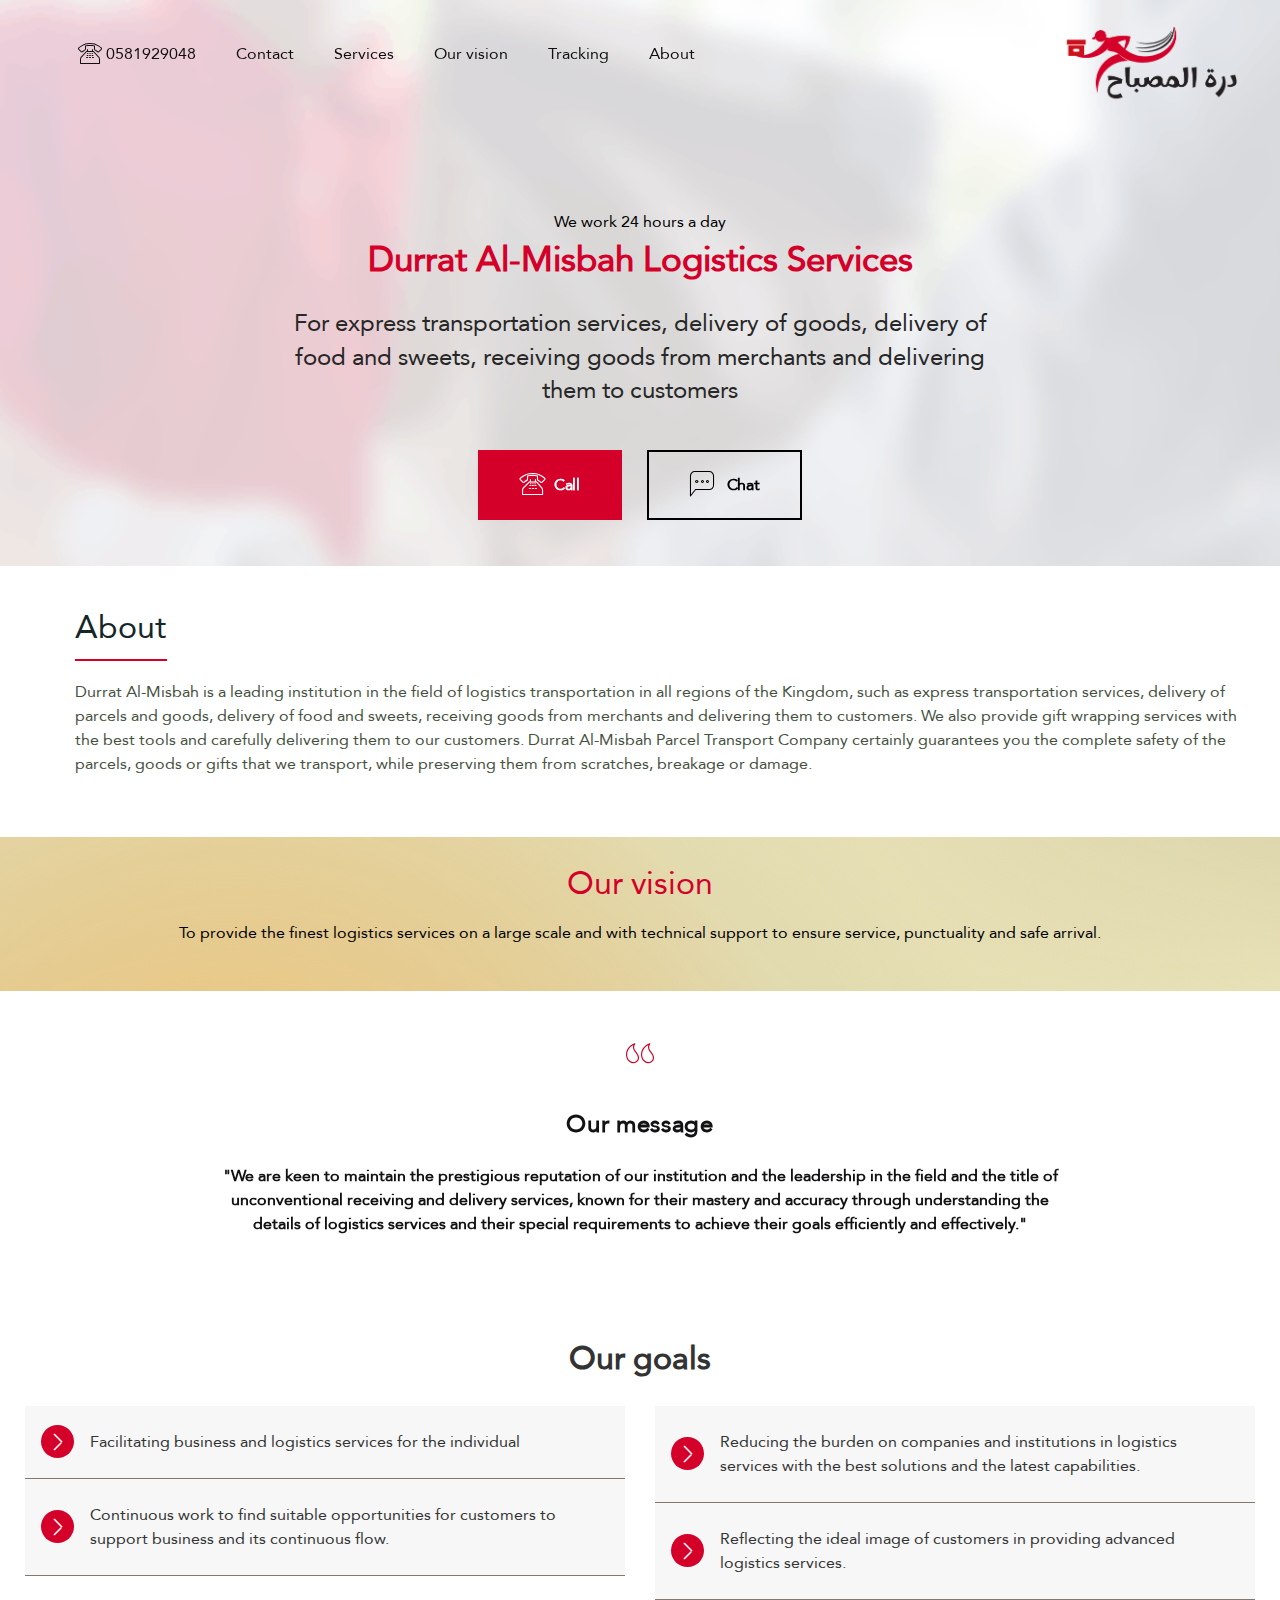
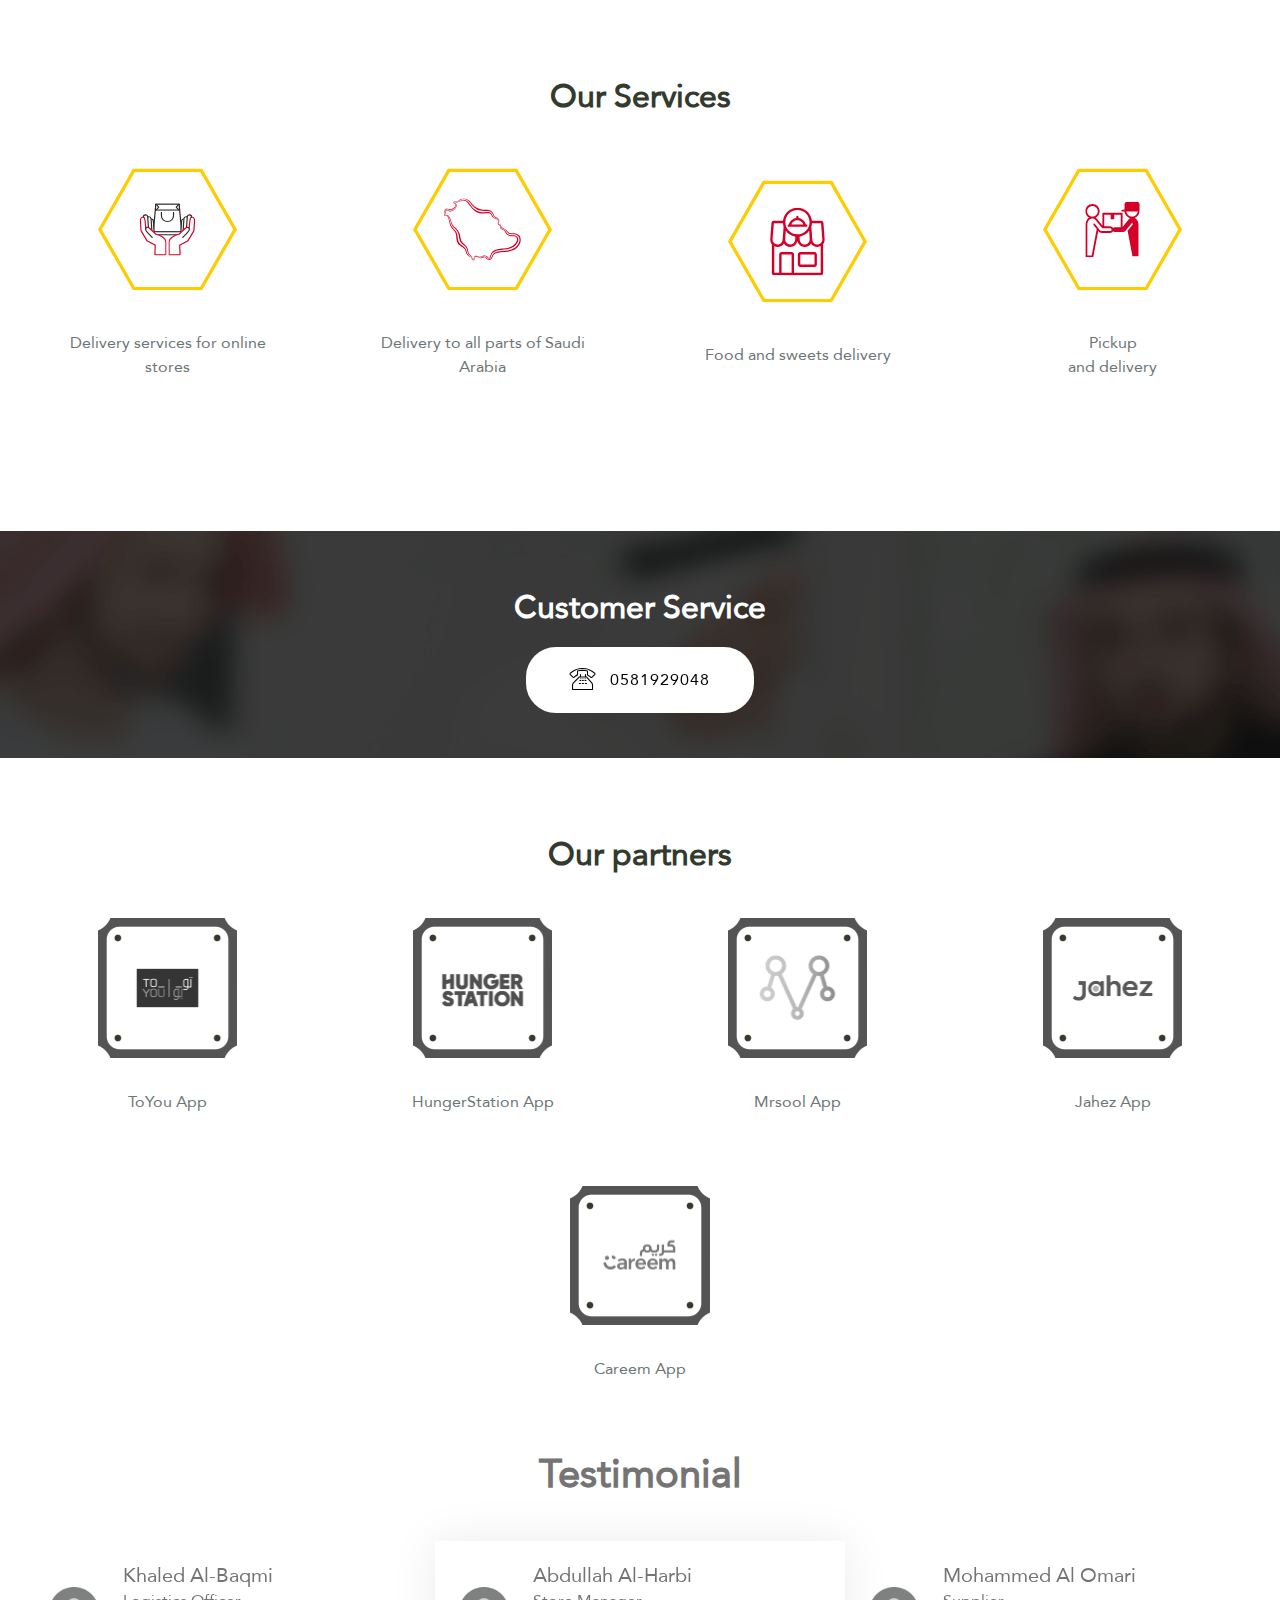
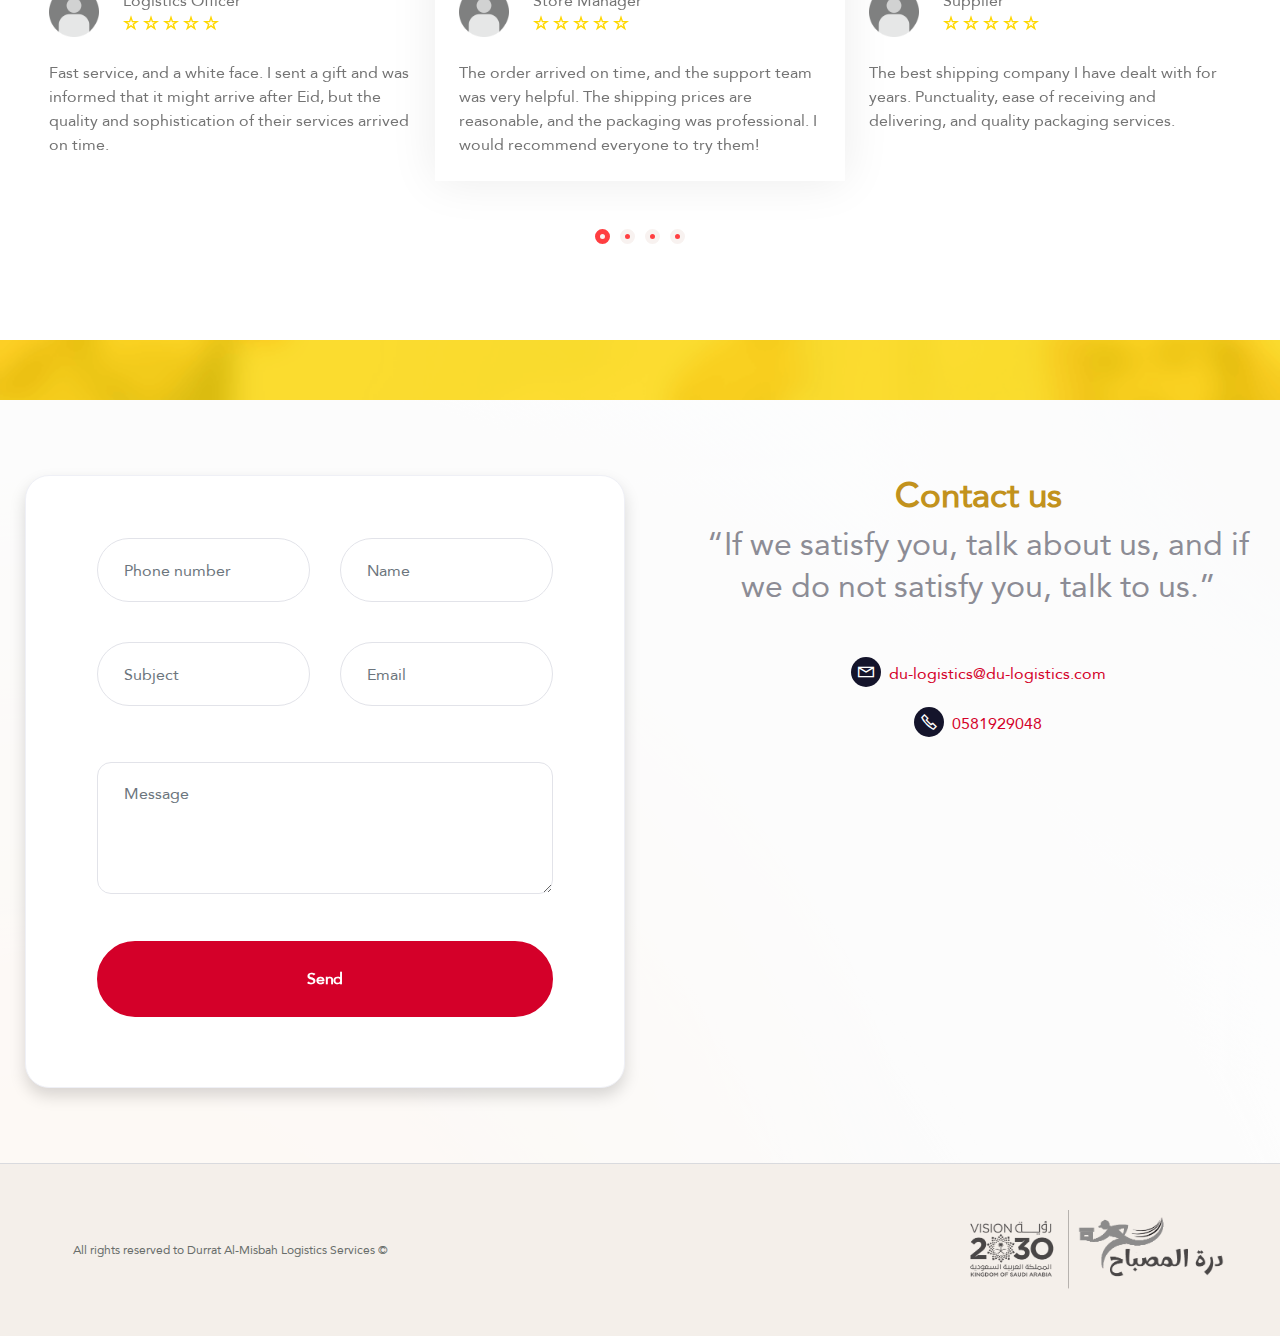
==== en.html @ a2c87d70 "Fix" ====
<!DOCTYPE html>
<html>
  <head>
    <meta charset="UTF-8" />
    <meta http-equiv="X-UA-Compatible" content="IE=edge" />

    <meta name="twitter:card" content="summary_large_image" />
    <!-- <meta name="twitter:image:src" content="assets/images/index-meta.jpg"> -->
    <!-- <meta property="og:image" content="assets/images/index-meta.jpg"> -->
    <meta name="twitter:title" content="درة المصباح للخدمات اللوجستية" />
    <meta
      name="viewport"
      content="width=device-width, initial-scale=1, minimum-scale=1"
    />
    <!-- <link rel="shortcut icon" href="assets/images/untitled-1-128x128.png" type="image/x-icon"> -->
    <meta
      name="description"
      content="لخدمات النقل السريع وتوصيل البضائع وتوصيل الأطعمة والحلويات واستلام البضائع من التجار وتسليمها إلى العملاء"
    />

    <title>درة المصباح للخدمات اللوجستية</title>
    <link
      rel="stylesheet"
      href="assets/web/assets/mobirise-icons2/mobirise2.css"
    />
    <link
      rel="stylesheet"
      href="assets/web/assets/mobirise-icons/mobirise-icons.css"
    />
    <link rel="stylesheet" href="assets/icon54/style.css" />
    <link rel="stylesheet" href="assets/tether/tether.min.css" />
    <link rel="stylesheet" href="assets/bootstrap/css/bootstrap.min.css" />
    <link rel="stylesheet" href="assets/bootstrap/css/bootstrap-grid.min.css" />
    <link
      rel="stylesheet"
      href="assets/bootstrap/css/bootstrap-reboot.min.css"
    />
    <link rel="stylesheet" href="assets/animatecss/animate.min.css" />
    <link rel="stylesheet" href="assets/dropdown/css/style.css" />
    <link rel="stylesheet" href="assets/formstyler/jquery.formstyler.css" />
    <link
      rel="stylesheet"
      href="assets/formstyler/jquery.formstyler.theme.css"
    />
    <link
      rel="stylesheet"
      href="assets/datepicker/jquery.datetimepicker.min.css"
    />
    <link rel="stylesheet" href="assets/socicon/css/styles.css" />
    <link href="assets/fonts/style.css" rel="stylesheet" />
    <link
      rel="preload"
      as="style"
      href="assets/mobirise/css/mbr-additional.css"
    />
    <link
      href="assets/owlcarousel/assets/owl.carousel.min.css"
      rel="stylesheet"
    />
    <link
      rel="stylesheet"
      href="assets/mobirise/css/mbr-additional.css"
      type="text/css"
    />

    <script src="ajax/libs/jquery/3.5.1/jquery.min.js"></script>
  </head>
  <body>
    <!-- Header -->
    <section class="menu cid-rR8qj3Lr1I" once="menu" id="menu1-m">
      <nav class="navbar navbar-dropdown navbar-fixed-top navbar-expand-lg">
        <div class="container">
          <div class="navbar-brand">
            <span class="navbar-logo m-0">
              <a href="index.htm">
                <img
                  src="assets/images/untitled-1-128x128.png"
                  alt="مؤسسة درة المصباح للخدمات اللوجستية"
                  style="height: 6.8rem"
                />
              </a>
            </span>
          </div>
          <button
            class="navbar-toggler"
            type="button"
            data-toggle="collapse"
            data-target="#navbarSupportedContent"
            aria-controls="navbarNavAltMarkup"
            aria-expanded="false"
            aria-label="Toggle navigation"
          >
            <div class="hamburger">
              <span></span>
              <span></span>
              <span></span>
              <span></span>
            </div>
          </button>
          <div class="collapse navbar-collapse" id="navbarSupportedContent">
            <ul class="navbar-nav nav-dropdown p-0" data-app-modern-menu="true">
              <li class="nav-item">
                <a
                  class="nav-link link text-black display-7"
                  href="index.htm#content1-4"
                  >About</a
                >
              </li>
              <li class="nav-item">
                <a class="nav-link link text-black display-7" href="#"
                  >Tracking</a
                >
              </li>
              <li class="nav-item">
                <a
                  class="nav-link link text-black display-7"
                  href="index.htm#info3-1f"
                  >Our vision</a
                >
              </li>
              <li class="nav-item">
                <a
                  class="nav-link link text-black display-7"
                  href="index.htm#gallery3-i"
                  >Services</a
                >
              </li>
              <li class="nav-item">
                <a
                  class="nav-link link text-black display-7"
                  href="index.htm#form1-k"
                  >Contact</a
                >
              </li>
              <li class="nav-item">
                <a
                  class="nav-link link text-black display-7"
                  href="tel:+966581929048"
                  aria-expanded="false"
                  >0581929048&nbsp;<span
                    class="icon54-v1-phone-2 mbr-iconfont mbr-iconfont-btn"
                  ></span
                ></a>
              </li>
            </ul>
          </div>
        </div>
      </nav>
    </section>

    <!-- Hero -->
    <section class="header2 studiom4_header2 cid-sT4A9Km7MK" id="header2-1">
      <div
        class="mbr-overlay"
        style="opacity: 0.8; background-color: rgb(255, 255, 255)"
      ></div>

      <div class="container align-center">
        <div class="row justify-content-md-center">
          <div class="mbr-white col-md-10 col-lg-7">
            <h3
              class="mbr-section-subtitle mbr-semibold align-center mbr-light mbr-fonts-style display-7"
            >
              We work 24 hours a day
            </h3>
            <h1
              style="font-weight: 600"
              class="mbr-section-title mbr-semibold mbr-fonts-style align-center display-1"
            >
              Durrat Al-Misbah Logistics Services
            </h1>
            <p class="mbr-text mbr-fonts-style display-5">
              For express transportation services, delivery of goods, delivery
              of food and sweets, receiving goods from merchants and delivering
              them to customers

              <br />
            </p>
            <div class="mbr-section-btn align-center">
              <a
                class="btn btn-black-outline display-7"
                href="https://wa.me/966581929048"
                ><span
                  class="icon54-v1-chat-bubble1 mbr-iconfont mbr-iconfont-btn"
                ></span
                >&nbsp;Chat</a
              >
              <a class="btn btn-danger display-7" href="tel:+966581929048"
                ><span
                  class="icon54-v1-phone-2 mbr-iconfont mbr-iconfont-btn"
                ></span
                ><font face="icon54"><br /></font>Call</a
              >
            </div>
          </div>
        </div>
      </div>
    </section>

    <!-- About us -->
    <section
      class="content1 vertical-line studiom4_content1 cid-sT4SjxKOGl"
      id="content1-4"
    >
      <div class="container">
        <div class="row">
          <div class="col-md-12 col-lg-12 left-block">
            <div class="media-content">
              <h2
                style="margin-bottom: 16px"
                class="mbr-section-title align-left mbr-bold mbr-black mbr-fonts-style display-2 text-left"
              >
                About
              </h2>
              <div class="d-flex justify-content-end">
                <div class="line line-title"></div>
              </div>

              <div class="mbr-section-text">
                <p
                  dir="ltr"
                  class="mbr-text align-left mbr-fonts-style display-7"
                  style="text-align: left"
                >
                  Durrat Al-Misbah is a leading institution in the field of
                  logistics transportation in all regions of the Kingdom, such
                  as express transportation services, delivery of parcels and
                  goods, delivery of food and sweets, receiving goods from
                  merchants and delivering them to customers. We also provide
                  gift wrapping services with the best tools and carefully
                  delivering them to our customers. Durrat Al-Misbah Parcel
                  Transport Company certainly guarantees you the complete safety
                  of the parcels, goods or gifts that we transport, while
                  preserving them from scratches, breakage or damage.
                  <br />
                </p>
              </div>
            </div>
          </div>
        </div>
      </div>
    </section>

    <!-- Our vision -->
    <section
      class="mbr-section info3 studiom4_info3 cid-thddCyVG28"
      id="info3-1f"
    >
      <div
        class="mbr-overlay"
        style="opacity: 0.2; background-color: rgb(255, 215, 0)"
      ></div>

      <div class="container">
        <div class="row">
          <div class="col-lg-12 align-center">
            <h2
              class="mbr-fonts-style mbr-section-title mbr-bold mbr-black display-2"
            >
              Our vision
            </h2>

            <p dir="ltr" class="mbr-text mbr-fonts-style display-7">
              To provide the finest logistics services on a large scale and with
              technical support to ensure service, punctuality and safe arrival.
            </p>
          </div>
        </div>
      </div>
    </section>

    <!-- Our message -->
    <section
      data-bs-version="5.1"
      class="people1 cid-thk9bsrLMc"
      id="people1-1j"
    >
      <div class="container">
        <div class="row justify-content-center">
          <div class="col-12 col-md-">
            <div
              class="carousel slide"
              id="tqdGcRsPbU"
              data-interval="5000"
              data-bs-interval="5000"
            >
              <div class="carousel-inner">
                <div class="carousel-item slider-image item active">
                  <div class="media-container-row">
                    <div class="col-12 text-element">
                      <div class="text-content">
                        <div class="iconfont-wrapper">
                          <span class="mbr-iconfont mbri-quote-left"></span>
                        </div>
                        <h5
                          style="font-weight: 600"
                          class="mbr-section-title title mbr-fonts-style display-5"
                        >
                          Our message
                        </h5>
                        <p
                          dir="ltr"
                          class="mbr-section-subtitle mbr-fonts-style display-7"
                        >
                          "We are keen to maintain the prestigious reputation of
                          our institution and the leadership in the field and
                          the title of unconventional receiving and delivery
                          services, known for their mastery and accuracy through
                          understanding the details of logistics services and
                          their special requirements to achieve their goals
                          efficiently and effectively."
                        </p>
                      </div>
                    </div>
                  </div>
                </div>
              </div>
            </div>
          </div>
        </div>
      </div>
    </section>

    <!-- Our aims -->
    <section
      class="accordion2 travelm4_accordion2 cid-thdkL4G38F"
      id="accordion2-1i"
    >
      <div class="container">
        <div class="row justify-content-center">
          <div class="col-md-8">
            <h2
              style="font-weight: 600; margin-bottom: 16px"
              class="mbr-section-title align-center mbr-fonts-style mbr-bold display-2"
            >
              Our goals
            </h2>
          </div>
        </div>

        <div class="accordion-content">
          <div
            id="bootstrap-accordion_5"
            class="panel-group accordionStyles accordion"
            role="tablist"
            aria-multiselectable="true"
          >
            <div class="row pt-3 justify-content-center" dir="ltr">
              <div class="col-md-6 accordion-section">
                <div class="card">
                  <div class="card-header" role="tab" id="headingOne">
                    <a
                      role="button"
                      class="collapsed panel-title text-black pl-3"
                      data-toggle="collapse"
                      data-core=""
                      href="#collapse1_5"
                      aria-expanded="false"
                      aria-controls="collapse1"
                      style="pointer-events: none"
                    >
                      <span
                        class="sign mbr-iconfont icon mbri-arrow-next inactive"
                      ></span>
                      <div class="wrap">
                        <h4
                          class="mbr-fonts-style header-text mbr-bold display-7"
                        >
                          <p dir="ltr" class="text-left">
                            Facilitating business and logistics services for the
                            individual
                          </p>
                        </h4>
                      </div>
                    </a>
                  </div>
                  <div
                    id="collapse1_5"
                    class="panel-collapse noScroll collapse"
                    role="tabpanel"
                    aria-labelledby="headingOne"
                    data-parent="#bootstrap-accordion_5"
                  >
                    <div class="panel-body p-4">
                      <p class="mbr-fonts-style panel-text display-4">
                        Lorem ipsum dolor sit amet, consectetur adipisicing
                        elit. Debitis quisquam hic minima officiis labore. Autem
                        iste maiores, impedit quasi, incidunt voluptatibus nihil
                        a animi iure odio, inventore reprehenderit nobis
                        architecto!
                      </p>
                    </div>
                  </div>
                </div>

                <div class="card">
                  <div class="card-header" role="tab" id="headingTwo">
                    <a
                      role="button"
                      class="collapsed panel-title text-black pl-3"
                      data-toggle="collapse"
                      data-core=""
                      href="#collapse2_5"
                      aria-expanded="false"
                      aria-controls="collapse1"
                      style="pointer-events: none"
                    >
                      <span
                        class="sign mbr-iconfont icon mbri-arrow-next inactive"
                      ></span>
                      <div class="wrap">
                        <h4
                          dir="ltr"
                          class="mbr-fonts-style header-text mbr-bold display-7 text-left"
                        >
                          Continuous work to find suitable opportunities for
                          customers to support business and its continuous flow.
                        </h4>
                      </div>
                    </a>
                  </div>
                  <div
                    id="collapse2_5"
                    class="panel-collapse noScroll collapse"
                    role="tabpanel"
                    aria-labelledby="headingTwo"
                    data-parent="#bootstrap-accordion_5"
                  >
                    <div class="panel-body p-4">
                      <p class="mbr-fonts-style panel-text display-4">
                        Lorem ipsum dolor sit amet, consectetur adipisicing
                        elit. Debitis quisquam hic minima officiis labore. Autem
                        iste maiores, impedit quasi, incidunt voluptatibus nihil
                        a animi iure odio, inventore reprehenderit nobis
                        architecto!
                      </p>
                    </div>
                  </div>
                </div>
              </div>

              <div class="col-md-6 accordion-section">
                <div class="card">
                  <div class="card-header" role="tab" id="headingFour">
                    <a
                      role="button"
                      class="collapsed panel-title text-black pl-3"
                      data-toggle="collapse"
                      data-core=""
                      href="#collapse4_5"
                      aria-expanded="false"
                      aria-controls="collapse1"
                      style="pointer-events: none"
                    >
                      <span
                        class="sign mbr-iconfont icon mbri-arrow-next inactive"
                      ></span>
                      <div class="wrap">
                        <h4
                          class="mbr-fonts-style header-text mbr-bold display-7"
                        >
                          <div dir="ltr" class="text-left">
                            Reducing the burden on companies and institutions in
                            logistics services with the best solutions and the
                            latest capabilities.
                          </div>
                        </h4>
                      </div>
                    </a>
                  </div>
                  <div
                    id="collapse4_5"
                    class="panel-collapse noScroll collapse"
                    role="tabpanel"
                    aria-labelledby="headingFour"
                    data-parent="#bootstrap-accordion_5"
                  >
                    <div class="panel-body p-4">
                      <p class="mbr-fonts-style panel-text display-4">
                        Lorem ipsum dolor sit amet, consectetur adipisicing
                        elit. Debitis quisquam hic minima officiis labore. Autem
                        iste maiores, impedit quasi, incidunt voluptatibus nihil
                        a animi iure odio, inventore reprehenderit nobis
                        architecto!
                      </p>
                    </div>
                  </div>
                </div>

                <div class="card">
                  <div class="card-header" role="tab" id="headingFive">
                    <a
                      role="button"
                      class="collapsed panel-title text-black pl-3"
                      data-toggle="collapse"
                      data-core=""
                      href="#collapse5_5"
                      aria-expanded="false"
                      aria-controls="collapse5"
                      style="pointer-events: none"
                    >
                      <span
                        class="sign mbr-iconfont icon mbri-arrow-next inactive"
                      ></span>
                      <div class="wrap">
                        <h4
                          dir="ltr"
                          class="mbr-fonts-style header-text mbr-bold display-7 text-left"
                        >
                          Reflecting the ideal image of customers in providing
                          advanced logistics services.
                        </h4>
                      </div>
                    </a>
                  </div>
                  <div
                    id="collapse5_5"
                    class="panel-collapse noScroll collapse"
                    role="tabpanel"
                    aria-labelledby="headingFive"
                    data-parent="#bootstrap-accordion_5"
                  >
                    <div class="panel-body p-4">
                      <p class="mbr-fonts-style panel-text display-4">
                        Lorem ipsum dolor sit amet, consectetur adipisicing
                        elit. Debitis quisquam hic minima officiis labore. Autem
                        iste maiores, impedit quasi, incidunt voluptatibus nihil
                        a animi iure odio, inventore reprehenderit nobis
                        architecto!
                      </p>
                    </div>
                  </div>
                </div>
              </div>
            </div>
          </div>
        </div>
      </div>
    </section>

    <!-- Our Services -->
    <section
      data-bs-version="5.1"
      class="gallery3 cid-tcMoUBEE6D"
      id="gallery3-i"
    >
      <div class="container">
        <div class="mbr-section-head">
          <h4
            style="font-weight: 600"
            class="mbr-section-title mbr-fonts-style align-left mb-0 display-2"
          >
            Our Services
          </h4>
        </div>
        <div class="row mt-5 justify-content-md-center">
          <div class="item features-image col-6 col-md-6 col-lg-3 active">
            <div class="item-wrapper">
              <div class="item-img">
                <img
                  src="assets/images/1-2.svg"
                  alt="الاستلام والتوصيل"
                  data-slide-to="8"
                  data-bs-slide-to="8"
                />
              </div>
              <div class="item-content">
                <h5 class="item-title mbr-fonts-style display-7">
                  Pickup <br />and delivery
                </h5>
              </div>
            </div>
          </div>
          <div class="item features-image col-6 col-md-6 col-lg-3">
            <div class="item-wrapper">
              <div class="item-img">
                <img
                  src="assets/images/4-2.svg"
                  alt="توصيل الأطعمة والحلويات"
                  data-slide-to="1"
                  data-bs-slide-to="1"
                />
              </div>
              <div class="item-content">
                <h5 class="item-title mbr-fonts-style display-7">
                  Food and sweets delivery
                </h5>
              </div>
            </div>
          </div>
          <div class="item features-image col-6 col-md-6 col-lg-3">
            <div class="item-wrapper">
              <div class="item-img">
                <img
                  src="assets/images/3-2.svg"
                  alt="التوصيل لجميع أنحاء المملكة العربية السعودية"
                  data-slide-to="2"
                  data-bs-slide-to="2"
                />
              </div>
              <div class="item-content">
                <h5 class="item-title mbr-fonts-style display-7">
                  Delivery to all parts of Saudi Arabia
                </h5>
              </div>
            </div>
          </div>
          <div class="item features-image col-6 col-md-6 col-lg-3">
            <div class="item-wrapper">
              <div class="item-img">
                <img
                  src="assets/images/2-2.svg"
                  alt="التشغيل الكامل للمتاجر الإلكترونية"
                  data-slide-to="3"
                  data-bs-slide-to="3"
                />
              </div>
              <div class="item-content">
                <h5 class="item-title mbr-fonts-style display-7">
                  Delivery services for online stores
                </h5>
              </div>
            </div>
          </div>
        </div>
      </div>
    </section>

    <!-- Customer Service -->
    <section class="title2 cleanm4_title2 cid-tg5XYepRPG" id="title2-15">
      <div
        class="mbr-overlay"
        style="opacity: 0.81; background-color: rgb(16, 16, 16)"
      ></div>

      <div class="align-center container">
        <div class="row">
          <div class="col-lg-12 col-md-12">
            <div
              class="content-inner d-flex flex-column justify-center flex-wrap align-center"
            >
              <div class="left-content">
                <h1
                  style="font-weight: 600"
                  class="mb-4 text-center mbr-fonts-style mbr-section-title mbr-bold align-left display-2"
                >
                  Customer Service
                </h1>
              </div>
              <div class="right-content">
                <div class="buttons-wrap w-100">
                  <div class="mbr-section-btn align-center">
                    <a
                      style="margin: 0"
                      class="btn btn-md btn-white display-7"
                      href="tel:+966581929048"
                      >0581929048<span
                        class="icon54-v1-phone-2 mbr-iconfont mbr-iconfont-btn"
                      ></span
                    ></a>
                  </div>
                </div>
              </div>
            </div>
          </div>
        </div>
      </div>
    </section>

    <!-- Partners -->
    <section
      data-bs-version="5.1"
      class="gallery3 cid-tpCroy4lTA"
      id="gallery3-1q"
    >
      <div class="container">
        <div class="mbr-section-head">
          <h4
            style="font-weight: 600"
            class="mbr-section-title mbr-fonts-style align-left mb-0 display-2"
          >
            Our partners
          </h4>
        </div>
        <div class="row mt-5 justify-content-center">
          <div class="item features-image col-6 col-md-6 col-lg-3 active">
            <div class="item-wrapper">
              <div class="item-img">
                <img
                  src="assets/images/1-279x279.png"
                  alt="مشغل تطبيق ناجز"
                  data-slide-to="6"
                  data-bs-slide-to="6"
                />
              </div>
              <div class="item-content">
                <h5 class="item-title mbr-fonts-style display-7">Jahez App</h5>
              </div>
            </div>
          </div>
          <div class="item features-image col-6 col-md-6 col-lg-3">
            <div class="item-wrapper">
              <div class="item-img">
                <img
                  src="assets/images/2-279x279.png"
                  alt="مشغل تطبيق مرسول"
                  data-slide-to="0"
                  data-bs-slide-to="0"
                />
              </div>
              <div class="item-content">
                <h5 class="item-title mbr-fonts-style display-7">Mrsool App</h5>
              </div>
            </div>
          </div>
          <div class="item features-image col-6 col-md-6 col-lg-3">
            <div class="item-wrapper">
              <div class="item-img">
                <img
                  src="assets/images/3-279x279.png"
                  alt="مشغل تطبيق هنقرستيشن "
                  data-slide-to="1"
                  data-bs-slide-to="1"
                />
              </div>
              <div class="item-content">
                <h5 class="item-title mbr-fonts-style display-7">
                  HungerStation App
                </h5>
              </div>
            </div>
          </div>
          <div class="item features-image col-6 col-md-6 col-lg-3">
            <div class="item-wrapper">
              <div class="item-img">
                <img
                  src="assets/images/4-279x279.png"
                  alt="تطبيق تويو"
                  data-slide-to="2"
                  data-bs-slide-to="2"
                />
              </div>
              <div class="item-content">
                <h5 class="item-title mbr-fonts-style display-7">ToYou App</h5>
              </div>
            </div>
          </div>
          <div class="item features-image col-6 col-md-6 col-lg-3">
            <div class="item-wrapper">
              <div class="item-img">
                <img
                  src="assets/images/5-279x279.png"
                  alt="مشغل تطبيق كريم"
                  data-slide-to="3"
                  data-bs-slide-to="3"
                />
              </div>
              <div class="item-content">
                <h5 class="item-title mbr-fonts-style display-7">Careem App</h5>
              </div>
            </div>
          </div>
        </div>
      </div>
    </section>

    <!-- Testimonial Start -->
    <div class="container-xxl pb-5 pt-0" style="padding-top: 0" dir="ltr">
      <div class="container pb-5">
        <div class="text-center">
          <!-- <h6 class="text-secondary text-uppercase font">Our Favorite Clients</h6> -->
          <h1 class="mb-0 font" style="font-weight: 600">Testimonial</h1>
        </div>
        <div class="owl-carousel testimonial-carousel">
          <div class="testimonial-item p-4 my-5">
            <div class="d-flex align-items-end mb-4">
              <img
                style="width: 50px; height: 50px"
                class="img-fluid flex-shrink-0"
                src="./assets/images/p.png"
                style="width: 80px; height: 80px"
              />
              <div class="ml-4">
                <h5 class="mb-1 font">Abdullah Al-Harbi</h5>
                <p class="m-0">Store Manager</p>
                <div class="item-rating">
                  <span
                    class="mbr-iconfont mobi-mbri-star mobi-mbri gold-star"
                  ></span>
                  <span
                    class="mbr-iconfont mobi-mbri-star mobi-mbri gold-star"
                  ></span>
                  <span
                    class="mbr-iconfont mobi-mbri-star mobi-mbri gold-star"
                  ></span>
                  <span
                    class="mbr-iconfont mobi-mbri-star mobi-mbri gold-star"
                  ></span>
                  <span
                    class="mbr-iconfont mobi-mbri-star mobi-mbri gold-star"
                  ></span>
                </div>
              </div>
            </div>
            <p class="mb-0 text-left" dir="ltr">
              The order arrived on time, and the support team was very helpful.
              The shipping prices are reasonable, and the packaging was
              professional. I would recommend everyone to try them!
            </p>
          </div>

          <div class="testimonial-item p-4 my-5">
            <div class="d-flex align-items-end mb-4">
              <img
                style="width: 50px; height: 50px"
                class="img-fluid flex-shrink-0"
                src="./assets/images/p.png"
                style="width: 80px; height: 80px"
              />
              <div class="ml-4">
                <h5 class="mb-1 font">Mohammed Al Omari</h5>
                <p class="m-0">Supplier</p>
                <div class="item-rating">
                  <span
                    class="mbr-iconfont mobi-mbri-star mobi-mbri gold-star"
                  ></span>
                  <span
                    class="mbr-iconfont mobi-mbri-star mobi-mbri gold-star"
                  ></span>
                  <span
                    class="mbr-iconfont mobi-mbri-star mobi-mbri gold-star"
                  ></span>
                  <span
                    class="mbr-iconfont mobi-mbri-star mobi-mbri gold-star"
                  ></span>
                  <span
                    class="mbr-iconfont mobi-mbri-star mobi-mbri gold-star"
                  ></span>
                </div>
              </div>
            </div>
            <p class="mb-0 text-left" dir="ltr">
              The best shipping company I have dealt with for years.
              Punctuality, ease of receiving and delivering, and quality
              packaging services.
            </p>
          </div>

          <div class="testimonial-item p-4 my-5">
            <div class="d-flex align-items-end mb-4">
              <img
                style="width: 50px; height: 50px"
                class="img-fluid flex-shrink-0"
                src="./assets/images/p.png"
                style="width: 80px; height: 80px"
              />
              <div class="ml-4">
                <h5 class="mb-1 font">Fahd Al-Otaibi</h5>
                <p class="m-0">User</p>
                <div class="item-rating">
                  <span
                    class="mbr-iconfont mobi-mbri-star mobi-mbri gold-star"
                  ></span>
                  <span
                    class="mbr-iconfont mobi-mbri-star mobi-mbri gold-star"
                  ></span>
                  <span
                    class="mbr-iconfont mobi-mbri-star mobi-mbri gold-star"
                  ></span>
                  <span
                    class="mbr-iconfont mobi-mbri-star mobi-mbri gold-star"
                  ></span>
                  <span
                    class="mbr-iconfont mobi-mbri-star mobi-mbri gold-star"
                  ></span>
                </div>
              </div>
            </div>
            <p class="mb-0 text-left" dir="ltr">
              Excellent service. Within two days, the order arrived and they
              answered the phone. The shipping and packaging price is
              competitive. I honestly recommend them.
            </p>
          </div>

          <div class="testimonial-item p-4 my-5">
            <div class="d-flex align-items-end mb-4">
              <img
                style="width: 50px; height: 50px"
                class="img-fluid flex-shrink-0"
                src="./assets/images/p.png"
                style="width: 80px; height: 80px"
              />
              <div class="ml-4">
                <h5 class="mb-1 font">Khaled Al-Baqmi</h5>
                <p class="m-0">Logistics Officer</p>
                <div class="item-rating">
                  <span
                    class="mbr-iconfont mobi-mbri-star mobi-mbri gold-star"
                  ></span>
                  <span
                    class="mbr-iconfont mobi-mbri-star mobi-mbri gold-star"
                  ></span>
                  <span
                    class="mbr-iconfont mobi-mbri-star mobi-mbri gold-star"
                  ></span>
                  <span
                    class="mbr-iconfont mobi-mbri-star mobi-mbri gold-star"
                  ></span>
                  <span
                    class="mbr-iconfont mobi-mbri-star mobi-mbri gold-star"
                  ></span>
                </div>
              </div>
            </div>
            <p class="mb-0 text-ltr" dir="ltr">
              Fast service, and a white face. I sent a gift and was informed
              that it might arrive after Eid, but the quality and sophistication
              of their services arrived on time.
            </p>
          </div>
        </div>
      </div>
    </div>
    <!-- Testimonial End -->

    <!-- Yellows bar -->
    <section
      class="mbr-section info3 studiom4_info3 cid-t1bL6fYYQC"
      id="info3-9"
    >
      <div
        class="mbr-overlay"
        style="opacity: 0.8; background-color: rgb(255, 215, 0)"
      ></div>

      <div class="container">
        <div class="row">
          <div class="col-lg-12 align-center">
            <h2
              class="mbr-fonts-style mbr-section-title mbr-bold mbr-black display-2"
            ></h2>
          </div>
        </div>
      </div>
    </section>

    <!-- Contact US -->
    <section data-bs-version="5.1" class="form1 cid-tcMyZmZJq1" id="form1-k">
      <div
        class="mbr-overlay"
        style="opacity: 0.9; background-color: rgb(255, 255, 255)"
      ></div>

      <div class="container">
        <div class="row justify-content-between">
          <div class="col-12 col-lg-6">
            <div class="right-side">
              <h5
                style="margin-bottom: 8px"
                class="mbr-section-title mbr-fonts-style display-1 text-center"
              >
                Contact us
              </h5>
              <p
                dir="ltr"
                class="mbr-text mbr-fonts-style display-2 text-center"
                style="line-height: 1.3"
              >
                “If we satisfy you, talk about us, and if we do not satisfy you,
                talk to us.”
              </p>
              <p
                class="email mbr-fonts-style display-4"
                style="
                  width: fit-content;
                  margin: 0 auto 32px;
                  text-align: center;
                "
              >
                <span
                  class="mobi-mbri mobi-mbri-letter mbr-iconfont mbr-iconfont-btn"
                ></span
                ><a
                  href="mailto:du-logistics@du-logistics.com"
                  class="text-secondary text-primary"
                  style="font-size: 1rem"
                  >du-logistics@du-logistics.com</a
                >
              </p>

              <p
                class="phone mbr-fonts-style display-4"
                style="width: fit-content; margin: 0 auto; text-align: center"
              >
                <span
                  class="mobi-mbri mobi-mbri-phone mbr-iconfont mbr-iconfont-btn"
                ></span
                ><a
                  href="tel:0581929048"
                  class="text-secondary text-primary"
                  style="font-size: 1rem"
                  >0581929048</a
                >
              </p>
            </div>
          </div>
          <div class="col-12 col-lg-6">
            <div class="left-side">
              <div class="shadow">
                <div class="col-auto form-part">
                  <div class="mbr-form top" data-form-type="formoid">
                    <!--Formbuilder Form-->
                    <form
                      class="mbr-form form-with-styler"
                      data-form-title="Form Name"
                    >
                      <div class="row">
                        <div
                          hidden="hidden"
                          data-form-alert=""
                          class="alert alert-success col-12 text-center"
                        >
                          Thank you, you will be replied as soon as possible.
                        </div>
                        <div
                          hidden="hidden"
                          data-form-alert-danger=""
                          class="alert alert-danger col-12"
                        >
                          Oops...! some problem!
                        </div>
                      </div>
                      <div class="dragArea row">
                        <div
                          class="col-lg-6 col-md-12 col-sm-12 form-group"
                          data-for="name"
                        >
                          <input
                            dir="ltr"
                            type="text"
                            name="name"
                            placeholder="Name"
                            data-form-field="text"
                            class="form-control display-7"
                            value=""
                            id="name-form1-k"
                            required
                          />
                        </div>
                        <div
                          class="col-lg-6 col-md-12 col-sm-12 form-group"
                          data-for="number"
                        >
                          <input
                            dir="ltr"
                            type="text"
                            name="number"
                            placeholder="Phone number"
                            data-form-field="text"
                            class="form-control display-7"
                            value=""
                            id="number-form1-k"
                            required
                          />
                        </div>
                        <div
                          data-for="email"
                          class="col-lg-6 col-md-12 col-sm-12 form-group"
                        >
                          <input
                            dir="ltr"
                            type="email"
                            name="email"
                            placeholder="Email"
                            data-form-field="email"
                            class="form-control display-7"
                            value=""
                            id="email-form1-k"
                            required
                          />
                        </div>
                        <div
                          data-for="text"
                          class="col-lg-6 col-md-12 col-sm-12 form-group"
                        >
                          <input
                            dir="ltr"
                            type="text"
                            name="text"
                            placeholder="Subject"
                            data-form-field="text"
                            class="form-control display-7"
                            value=""
                            id="text-form1-k"
                            required
                          />
                        </div>

                        <div class="col-lg-12 col-md-12 col-sm-12">
                          <p class="mbr-fonts-style display-7"></p>
                        </div>
                        <div
                          class="col-lg-12 col-md-12 col-sm-12 form-group"
                          data-for="textarea"
                        >
                          <textarea
                            dir="ltr"
                            name="textarea"
                            placeholder="Message"
                            data-form-field="textarea"
                            class="form-control display-7"
                            id="textarea-form1-k"
                            required
                          ></textarea>
                        </div>
                        <div class="col">
                          <button
                            type="submit"
                            class="w-100 w-100 w-100 btn btn-secondary display-7"
                          >
                            Send
                          </button>
                        </div>
                      </div>
                    </form>
                    <!--Formbuilder Form-->
                  </div>
                </div>
              </div>
            </div>
          </div>
        </div>
      </div>
    </section>

    <!-- Footer -->
    <section class="footer2 cid-tg61zJ3xFE" id="footer2-1c">
      <div class="container">
        <div class="media-container-row">
          <div class="col-lg-4 logo-footer mb-3 mt-3 align-right">
            <a href="#"
              ><img
                class="img-logo-footer"
                src="assets/images/Untitled-3.png"
                alt="المنصة اللوجيستية"
            /></a>
          </div>
          <div class="col-lg-4 copyright mb-3 mt-3 d-flex align-center">
            <p
              class="mbr-fonts-style mbr-regular text-copyright display-4"
              style="font-size: 12px"
            >
              © All rights reserved to Durrat Al-Misbah Logistics Services
            </p>
          </div>
        </div>
      </div>
    </section>

    <script src="assets/web/assets/jquery/jquery.min.js"></script>
    <script src="assets/popper/popper.min.js"></script>
    <script src="assets/tether/tether.min.js"></script>
    <script src="assets/bootstrap/js/bootstrap.min.js"></script>
    <script src="assets/smoothscroll/smooth-scroll.js"></script>
    <script src="assets/viewportchecker/jquery.viewportchecker.js"></script>
    <script src="assets/dropdown/js/nav-dropdown.js"></script>
    <script src="assets/dropdown/js/navbar-dropdown.js"></script>
    <script src="assets/touchswipe/jquery.touch-swipe.min.js"></script>
    <script src="assets/mbr-switch-arrow/mbr-switch-arrow.js"></script>
    <script src="assets/formstyler/jquery.formstyler.js"></script>
    <script src="assets/formstyler/jquery.formstyler.min.js"></script>
    <script src="assets/datepicker/jquery.datetimepicker.full.js"></script>
    <script src="assets/theme/js/script.js"></script>
    <!-- <script src="assets/formoid/formoid.min.js"></script> -->
    <script src="assets/owlcarousel/owl.carousel.min.js"></script>

    <script>
      (function ($) {
        "use strict";

        // Testimonials carousel
        $(".testimonial-carousel").owlCarousel({
          autoplay: true,
          smartSpeed: 1000,
          center: true,
          dots: true,
          loop: true,
          responsive: {
            0: {
              items: 1,
            },
            768: {
              items: 2,
            },
            992: {
              items: 3,
            },
          },
        });
      })(jQuery);
    </script>
  </body>
</html>
---- assets/web/assets/mobirise-icons2/mobirise2.css ----
﻿@font-face {
  font-family: 'Moririse2';
  font-display: swap;
  src:  url('mobirise2.eot');
  src:  url('mobirise2.eot') format('embedded-opentype'),
    url('mobirise2.ttf') format('truetype'),
    url('mobirise2.woff') format('woff'),
    url('mobirise2.svg') format('svg');
  font-weight: normal;
  font-style: normal;
}

[class^="mobi-"], [class*=" mobi-"] {
  /* use !important to prevent issues with browser extensions that change fonts */
  font-family: 'Moririse2' !important;
  speak: none;
  font-style: normal;
  font-weight: normal;
  font-variant: normal;
  text-transform: none;
  line-height: 1;

  /* Better Font Rendering =========== */
  -webkit-font-smoothing: antialiased;
  -moz-osx-font-smoothing: grayscale;
}

.mobi-mbri-add-submenu:before {
  content: "\e900";
}
.mobi-mbri-alert:before {
  content: "\e901";
}
.mobi-mbri-align-center:before {
  content: "\e902";
}
.mobi-mbri-align-justify:before {
  content: "\e903";
}
.mobi-mbri-align-left:before {
  content: "\e904";
}
.mobi-mbri-align-right:before {
  content: "\e905";
}
.mobi-mbri-android:before {
  content: "\e906";
}
.mobi-mbri-apple:before {
  content: "\e907";
}
.mobi-mbri-arrow-down:before {
  content: "\e908";
}
.mobi-mbri-arrow-next:before {
  content: "\e909";
}
.mobi-mbri-arrow-prev:before {
  content: "\e90a";
}
.mobi-mbri-arrow-up:before {
  content: "\e90b";
}
.mobi-mbri-bold:before {
  content: "\e90c";
}
.mobi-mbri-bookmark:before {
  content: "\e90d";
}
.mobi-mbri-bootstrap:before {
  content: "\e90e";
}
.mobi-mbri-briefcase:before {
  content: "\e90f";
}
.mobi-mbri-browse:before {
  content: "\e910";
}
.mobi-mbri-bulleted-list:before {
  content: "\e911";
}
.mobi-mbri-calendar:before {
  content: "\e912";
}
.mobi-mbri-camera:before {
  content: "\e913";
}
.mobi-mbri-cart-add:before {
  content: "\e914";
}
.mobi-mbri-cart-full:before {
  content: "\e915";
}
.mobi-mbri-cash:before {
  content: "\e916";
}
.mobi-mbri-change-style:before {
  content: "\e917";
}
.mobi-mbri-chat:before {
  content: "\e918";
}
.mobi-mbri-clock:before {
  content: "\e919";
}
.mobi-mbri-close:before {
  content: "\e91a";
}
.mobi-mbri-cloud:before {
  content: "\e91b";
}
.mobi-mbri-code:before {
  content: "\e91c";
}
.mobi-mbri-contact-form:before {
  content: "\e91d";
}
.mobi-mbri-credit-card:before {
  content: "\e91e";
}
.mobi-mbri-cursor-click:before {
  content: "\e91f";
}
.mobi-mbri-cust-feedback:before {
  content: "\e920";
}
.mobi-mbri-database:before {
  content: "\e921";
}
.mobi-mbri-delivery:before {
  content: "\e922";
}
.mobi-mbri-desktop:before {
  content: "\e923";
}
.mobi-mbri-devices:before {
  content: "\e924";
}
.mobi-mbri-down:before {
  content: "\e925";
}
.mobi-mbri-download-2:before {
  content: "\e926";
}
.mobi-mbri-download:before {
  content: "\e927";
}
.mobi-mbri-drag-n-drop-2:before {
  content: "\e928";
}
.mobi-mbri-drag-n-drop:before {
  content: "\e929";
}
.mobi-mbri-edit-2:before {
  content: "\e92a";
}
.mobi-mbri-edit:before {
  content: "\e92b";
}
.mobi-mbri-error:before {
  content: "\e92c";
}
.mobi-mbri-extension:before {
  content: "\e92d";
}
.mobi-mbri-features:before {
  content: "\e92e";
}
.mobi-mbri-file:before {
  content: "\e92f";
}
.mobi-mbri-flag:before {
  content: "\e930";
}
.mobi-mbri-folder:before {
  content: "\e931";
}
.mobi-mbri-gift:before {
  content: "\e932";
}
.mobi-mbri-github:before {
  content: "\e933";
}
.mobi-mbri-globe-2:before {
  content: "\e934";
}
.mobi-mbri-globe:before {
  content: "\e935";
}
.mobi-mbri-growing-chart:before {
  content: "\e936";
}
.mobi-mbri-hearth:before {
  content: "\e937";
}
.mobi-mbri-help:before {
  content: "\e938";
}
.mobi-mbri-home:before {
  content: "\e939";
}
.mobi-mbri-hot-cup:before {
  content: "\e93a";
}
.mobi-mbri-idea:before {
  content: "\e93b";
}
.mobi-mbri-image-gallery:before {
  content: "\e93c";
}
.mobi-mbri-image-slider:before {
  content: "\e93d";
}
.mobi-mbri-info:before {
  content: "\e93e";
}
.mobi-mbri-italic:before {
  content: "\e93f";
}
.mobi-mbri-key:before {
  content: "\e940";
}
.mobi-mbri-laptop:before {
  content: "\e941";
}
.mobi-mbri-layers:before {
  content: "\e942";
}
.mobi-mbri-left-right:before {
  content: "\e943";
}
.mobi-mbri-left:before {
  content: "\e944";
}
.mobi-mbri-letter:before {
  content: "\e945";
}
.mobi-mbri-like:before {
  content: "\e946";
}
.mobi-mbri-link:before {
  content: "\e947";
}
.mobi-mbri-lock:before {
  content: "\e948";
}
.mobi-mbri-login:before {
  content: "\e949";
}
.mobi-mbri-logout:before {
  content: "\e94a";
}
.mobi-mbri-magic-stick:before {
  content: "\e94b";
}
.mobi-mbri-map-pin:before {
  content: "\e94c";
}
.mobi-mbri-menu:before {
  content: "\e94d";
}
.mobi-mbri-mobile-2:before {
  content: "\e94e";
}
.mobi-mbri-mobile-horizontal:before {
  content: "\e94f";
}
.mobi-mbri-mobile:before {
  content: "\e950";
}
.mobi-mbri-mobirise:before {
  content: "\e951";
}
.mobi-mbri-more-horizontal:before {
  content: "\e952";
}
.mobi-mbri-more-vertical:before {
  content: "\e953";
}
.mobi-mbri-music:before {
  content: "\e954";
}
.mobi-mbri-new-file:before {
  content: "\e955";
}
.mobi-mbri-numbered-list:before {
  content: "\e956";
}
.mobi-mbri-opened-folder:before {
  content: "\e957";
}
.mobi-mbri-pages:before {
  content: "\e958";
}
.mobi-mbri-paper-plane:before {
  content: "\e959";
}
.mobi-mbri-paperclip:before {
  content: "\e95a";
}
.mobi-mbri-phone:before {
  content: "\e95b";
}
.mobi-mbri-photo:before {
  content: "\e95c";
}
.mobi-mbri-photos:before {
  content: "\e95d";
}
.mobi-mbri-pin:before {
  content: "\e95e";
}
.mobi-mbri-play:before {
  content: "\e95f";
}
.mobi-mbri-plus:before {
  content: "\e960";
}
.mobi-mbri-preview:before {
  content: "\e961";
}
.mobi-mbri-print:before {
  content: "\e962";
}
.mobi-mbri-protect:before {
  content: "\e963";
}
.mobi-mbri-question:before {
  content: "\e964";
}
.mobi-mbri-quote-left:before {
  content: "\e965";
}
.mobi-mbri-quote-right:before {
  content: "\e966";
}
.mobi-mbri-redo:before {
  content: "\e967";
}
.mobi-mbri-refresh:before {
  content: "\e968";
}
.mobi-mbri-responsive-2:before {
  content: "\e969";
}
.mobi-mbri-responsive:before {
  content: "\e96a";
}
.mobi-mbri-right:before {
  content: "\e96b";
}
.mobi-mbri-rocket:before {
  content: "\e96c";
}
.mobi-mbri-sad-face:before {
  content: "\e96d";
}
.mobi-mbri-sale:before {
  content: "\e96e";
}
.mobi-mbri-save:before {
  content: "\e96f";
}
.mobi-mbri-search:before {
  content: "\e970";
}
.mobi-mbri-setting-2:before {
  content: "\e971";
}
.mobi-mbri-setting-3:before {
  content: "\e972";
}
.mobi-mbri-setting:before {
  content: "\e973";
}
.mobi-mbri-share:before {
  content: "\e974";
}
.mobi-mbri-shopping-bag:before {
  content: "\e975";
}
.mobi-mbri-shopping-basket:before {
  content: "\e976";
}
.mobi-mbri-shopping-cart:before {
  content: "\e977";
}
.mobi-mbri-sites:before {
  content: "\e978";
}
.mobi-mbri-smile-face:before {
  content: "\e979";
}
.mobi-mbri-speed:before {
  content: "\e97a";
}
.mobi-mbri-star:before {
  content: "\e97b";
}
.mobi-mbri-success:before {
  content: "\e97c";
}
.mobi-mbri-sun:before {
  content: "\e97d";
}
.mobi-mbri-sun2:before {
  content: "\e97e";
}
.mobi-mbri-tablet-vertical:before {
  content: "\e97f";
}
.mobi-mbri-tablet:before {
  content: "\e980";
}
.mobi-mbri-target:before {
  content: "\e981";
}
.mobi-mbri-timer:before {
  content: "\e982";
}
.mobi-mbri-to-ftp:before {
  content: "\e983";
}
.mobi-mbri-to-local-drive:before {
  content: "\e984";
}
.mobi-mbri-touch-swipe:before {
  content: "\e985";
}
.mobi-mbri-touch:before {
  content: "\e986";
}
.mobi-mbri-trash:before {
  content: "\e987";
}
.mobi-mbri-underline:before {
  content: "\e988";
}
.mobi-mbri-undo:before {
  content: "\e989";
}
.mobi-mbri-unlink:before {
  content: "\e98a";
}
.mobi-mbri-unlock:before {
  content: "\e98b";
}
.mobi-mbri-up-down:before {
  content: "\e98c";
}
.mobi-mbri-up:before {
  content: "\e98d";
}
.mobi-mbri-update:before {
  content: "\e98e";
}
.mobi-mbri-upload-2:before {
  content: "\e98f";
}
.mobi-mbri-upload:before {
  content: "\e990";
}
.mobi-mbri-user-2:before {
  content: "\e991";
}
.mobi-mbri-user:before {
  content: "\e992";
}
.mobi-mbri-users:before {
  content: "\e993";
}
.mobi-mbri-video-play:before {
  content: "\e994";
}
.mobi-mbri-video:before {
  content: "\e995";
}
.mobi-mbri-watch:before {
  content: "\e996";
}
.mobi-mbri-website-theme-2:before {
  content: "\e997";
}
.mobi-mbri-website-theme:before {
  content: "\e998";
}
.mobi-mbri-wifi:before {
  content: "\e999";
}
.mobi-mbri-windows:before {
  content: "\e99a";
}
.mobi-mbri-zoom-in:before {
  content: "\e99b";
}
.mobi-mbri-zoom-out:before {
  content: "\e99c";
}
---- assets/web/assets/mobirise-icons/mobirise-icons.css ----
﻿@font-face {
  font-family: 'MobiriseIcons';
  src:  url('mobirise-icons.eot');
  src:  url('mobirise-icons.eot') format('embedded-opentype'),
    url('mobirise-icons.ttf') format('truetype'),
    url('mobirise-icons.woff') format('woff'),
    url('mobirise-icons.svg') format('svg');
  font-weight: normal;
  font-style: normal;
  font-display: swap;
}

[class^="mbri-"], [class*=" mbri-"] {
  /* use !important to prevent issues with browser extensions that change fonts */
  font-family: MobiriseIcons !important;
  speak: none;
  font-style: normal;
  font-weight: normal;
  font-variant: normal;
  text-transform: none;
  line-height: 1;

  /* Better Font Rendering =========== */
  -webkit-font-smoothing: antialiased;
  -moz-osx-font-smoothing: grayscale;
}

.mbri-add-submenu:before {
  content: "\e900";
}
.mbri-alert:before {
  content: "\e901";
}
.mbri-align-center:before {
  content: "\e902";
}
.mbri-align-justify:before {
  content: "\e903";
}
.mbri-align-left:before {
  content: "\e904";
}
.mbri-align-right:before {
  content: "\e905";
}
.mbri-android:before {
  content: "\e906";
}
.mbri-apple:before {
  content: "\e907";
}
.mbri-arrow-down:before {
  content: "\e908";
}
.mbri-arrow-next:before {
  content: "\e909";
}
.mbri-arrow-prev:before {
  content: "\e90a";
}
.mbri-arrow-up:before {
  content: "\e90b";
}
.mbri-bold:before {
  content: "\e90c";
}
.mbri-bookmark:before {
  content: "\e90d";
}
.mbri-bootstrap:before {
  content: "\e90e";
}
.mbri-briefcase:before {
  content: "\e90f";
}
.mbri-browse:before {
  content: "\e910";
}
.mbri-bulleted-list:before {
  content: "\e911";
}
.mbri-calendar:before {
  content: "\e912";
}
.mbri-camera:before {
  content: "\e913";
}
.mbri-cart-add:before {
  content: "\e914";
}
.mbri-cart-full:before {
  content: "\e915";
}
.mbri-cash:before {
  content: "\e916";
}
.mbri-change-style:before {
  content: "\e917";
}
.mbri-chat:before {
  content: "\e918";
}
.mbri-clock:before {
  content: "\e919";
}
.mbri-close:before {
  content: "\e91a";
}
.mbri-cloud:before {
  content: "\e91b";
}
.mbri-code:before {
  content: "\e91c";
}
.mbri-contact-form:before {
  content: "\e91d";
}
.mbri-credit-card:before {
  content: "\e91e";
}
.mbri-cursor-click:before {
  content: "\e91f";
}
.mbri-cust-feedback:before {
  content: "\e920";
}
.mbri-database:before {
  content: "\e921";
}
.mbri-delivery:before {
  content: "\e922";
}
.mbri-desktop:before {
  content: "\e923";
}
.mbri-devices:before {
  content: "\e924";
}
.mbri-down:before {
  content: "\e925";
}
.mbri-download:before {
  content: "\e989";
}
.mbri-drag-n-drop:before {
  content: "\e927";
}
.mbri-drag-n-drop2:before {
  content: "\e928";
}
.mbri-edit:before {
  content: "\e929";
}
.mbri-edit2:before {
  content: "\e92a";
}
.mbri-error:before {
  content: "\e92b";
}
.mbri-extension:before {
  content: "\e92c";
}
.mbri-features:before {
  content: "\e92d";
}
.mbri-file:before {
  content: "\e92e";
}
.mbri-flag:before {
  content: "\e92f";
}
.mbri-folder:before {
  content: "\e930";
}
.mbri-gift:before {
  content: "\e931";
}
.mbri-github:before {
  content: "\e932";
}
.mbri-globe:before {
  content: "\e933";
}
.mbri-globe-2:before {
  content: "\e934";
}
.mbri-growing-chart:before {
  content: "\e935";
}
.mbri-hearth:before {
  content: "\e936";
}
.mbri-help:before {
  content: "\e937";
}
.mbri-home:before {
  content: "\e938";
}
.mbri-hot-cup:before {
  content: "\e939";
}
.mbri-idea:before {
  content: "\e93a";
}
.mbri-image-gallery:before {
  content: "\e93b";
}
.mbri-image-slider:before {
  content: "\e93c";
}
.mbri-info:before {
  content: "\e93d";
}
.mbri-italic:before {
  content: "\e93e";
}
.mbri-key:before {
  content: "\e93f";
}
.mbri-laptop:before {
  content: "\e940";
}
.mbri-layers:before {
  content: "\e941";
}
.mbri-left-right:before {
  content: "\e942";
}
.mbri-left:before {
  content: "\e943";
}
.mbri-letter:before {
  content: "\e944";
}
.mbri-like:before {
  content: "\e945";
}
.mbri-link:before {
  content: "\e946";
}
.mbri-lock:before {
  content: "\e947";
}
.mbri-login:before {
  content: "\e948";
}
.mbri-logout:before {
  content: "\e949";
}
.mbri-magic-stick:before {
  content: "\e94a";
}
.mbri-map-pin:before {
  content: "\e94b";
}
.mbri-menu:before {
  content: "\e94c";
}
.mbri-mobile:before {
  content: "\e94d";
}
.mbri-mobile2:before {
  content: "\e94e";
}
.mbri-mobirise:before {
  content: "\e94f";
}
.mbri-more-horizontal:before {
  content: "\e950";
}
.mbri-more-vertical:before {
  content: "\e951";
}
.mbri-music:before {
  content: "\e952";
}
.mbri-new-file:before {
  content: "\e953";
}
.mbri-numbered-list:before {
  content: "\e954";
}
.mbri-opened-folder:before {
  content: "\e955";
}
.mbri-pages:before {
  content: "\e956";
}
.mbri-paper-plane:before {
  content: "\e957";
}
.mbri-paperclip:before {
  content: "\e958";
}
.mbri-photo:before {
  content: "\e959";
}
.mbri-photos:before {
  content: "\e95a";
}
.mbri-pin:before {
  content: "\e95b";
}
.mbri-play:before {
  content: "\e95c";
}
.mbri-plus:before {
  content: "\e95d";
}
.mbri-preview:before {
  content: "\e95e";
}
.mbri-print:before {
  content: "\e95f";
}
.mbri-protect:before {
  content: "\e960";
}
.mbri-question:before {
  content: "\e961";
}
.mbri-quote-left:before {
  content: "\e962";
}
.mbri-quote-right:before {
  content: "\e963";
}
.mbri-refresh:before {
  content: "\e964";
}
.mbri-responsive:before {
  content: "\e965";
}
.mbri-right:before {
  content: "\e966";
}
.mbri-rocket:before {
  content: "\e967";
}
.mbri-sad-face:before {
  content: "\e968";
}
.mbri-sale:before {
  content: "\e969";
}
.mbri-save:before {
  content: "\e96a";
}
.mbri-search:before {
  content: "\e96b";
}
.mbri-setting:before {
  content: "\e96c";
}
.mbri-setting2:before {
  content: "\e96d";
}
.mbri-setting3:before {
  content: "\e96e";
}
.mbri-share:before {
  content: "\e96f";
}
.mbri-shopping-bag:before {
  content: "\e970";
}
.mbri-shopping-basket:before {
  content: "\e971";
}
.mbri-shopping-cart:before {
  content: "\e972";
}
.mbri-sites:before {
  content: "\e973";
}
.mbri-smile-face:before {
  content: "\e974";
}
.mbri-speed:before {
  content: "\e975";
}
.mbri-star:before {
  content: "\e976";
}
.mbri-success:before {
  content: "\e977";
}
.mbri-sun:before {
  content: "\e978";
}
.mbri-sun2:before {
  content: "\e979";
}
.mbri-tablet:before {
  content: "\e97a";
}
.mbri-tablet-vertical:before {
  content: "\e97b";
}
.mbri-target:before {
  content: "\e97c";
}
.mbri-timer:before {
  content: "\e97d";
}
.mbri-to-ftp:before {
  content: "\e97e";
}
.mbri-to-local-drive:before {
  content: "\e97f";
}
.mbri-touch-swipe:before {
  content: "\e980";
}
.mbri-touch:before {
  content: "\e981";
}
.mbri-trash:before {
  content: "\e982";
}
.mbri-underline:before {
  content: "\e983";
}
.mbri-unlink:before {
  content: "\e984";
}
.mbri-unlock:before {
  content: "\e985";
}
.mbri-up-down:before {
  content: "\e986";
}
.mbri-up:before {
  content: "\e987";
}
.mbri-update:before {
  content: "\e988";
}
.mbri-upload:before {
 content: "\e926"; 
}
.mbri-user:before {
  content: "\e98a";
}
.mbri-user2:before {
  content: "\e98b";
}
.mbri-users:before {
  content: "\e98c";
}
.mbri-video:before {
  content: "\e98d";
}
.mbri-video-play:before {
  content: "\e98e";
}
.mbri-watch:before {
  content: "\e98f";
}
.mbri-website-theme:before {
  content: "\e990";
}
.mbri-wifi:before {
  content: "\e991";
}
.mbri-windows:before {
  content: "\e992";
}
.mbri-zoom-out:before {
  content: "\e993";
}
.mbri-redo:before {
  content: "\e994";
}
.mbri-undo:before {
  content: "\e995";
}
---- assets/icon54/style.css ----
﻿@font-face {
    font-family: 'icon54';
    src: url('fonts/icon54.eot');
    src: url('fonts/icon54.eot') format('embedded-opentype'),
        url('fonts/icon54.ttf') format('truetype'),
        url('fonts/icon54.woff') format('woff'),
        url('fonts/icon54.svg') format('svg');
    font-weight: normal;
    font-style: normal;
}

[class^='icon54-v1-'],
[class*=' icon54-v1-'] {
    /* use !important to prevent issues with browser extensions that change fonts */
    font-family: 'icon54' !important;
    speak: none;
    font-style: normal;
    font-weight: normal;
    font-variant: normal;
    text-transform: none;
    line-height: 1;

    /* Better Font Rendering =========== */
    -webkit-font-smoothing: antialiased;
    -moz-osx-font-smoothing: grayscale;
}

.icon54-v1-add-bag::before {
    content: '\e900';
}
.icon54-v1-add-cart2::before {
    content: '\e901';
}
.icon54-v1-add-chat1::before {
    content: '\e902';
}
.icon54-v1-add-chat2::before {
    content: '\e903';
}
.icon54-v1-add-chat3::before {
    content: '\e904';
}
.icon54-v1-bitcoin-bag::before {
    content: '\e905';
}
.icon54-v1-bitcoin-cart::before {
    content: '\e906';
}
.icon54-v1-cart::before {
    content: '\e907';
}
.icon54-v1-char-search2::before {
    content: '\e908';
}
.icon54-v1-chat-1::before {
    content: '\e909';
}
.icon54-v1-chat-2::before {
    content: '\e90a';
}
.icon54-v1-chat-3::before {
    content: '\e90b';
}
.icon54-v1-chat-bubble1::before {
    content: '\e90c';
}
.icon54-v1-chat-bubble2::before {
    content: '\e90d';
}
.icon54-v1-chat-bubble4::before {
    content: '\e90e';
}
.icon54-v1-chat-bubble5::before {
    content: '\e90f';
}
.icon54-v1-chat-buble3::before {
    content: '\e910';
}
.icon54-v1-chat-delete1::before {
    content: '\e911';
}
.icon54-v1-chat-delete2::before {
    content: '\e912';
}
.icon54-v1-chat-delete3::before {
    content: '\e913';
}
.icon54-v1-chat-error1::before {
    content: '\e914';
}
.icon54-v1-chat-error2::before {
    content: '\e915';
}
.icon54-v1-chat-error3::before {
    content: '\e916';
}
.icon54-v1-chat-help1::before {
    content: '\e917';
}
.icon54-v1-chat-help2::before {
    content: '\e918';
}
.icon54-v1-chat-help3::before {
    content: '\e919';
}
.icon54-v1-chat-remouve1::before {
    content: '\e91a';
}
.icon54-v1-chat-remouve2::before {
    content: '\e91b';
}
.icon54-v1-chat-remouve3::before {
    content: '\e91c';
}
.icon54-v1-chat-search1::before {
    content: '\e91d';
}
.icon54-v1-chat-search3::before {
    content: '\e91e';
}
.icon54-v1-chat-settings1::before {
    content: '\e91f';
}
.icon54-v1-chat-settings2::before {
    content: '\e920';
}
.icon54-v1-chat-settings3::before {
    content: '\e921';
}
.icon54-v1-chat-user1::before {
    content: '\e922';
}
.icon54-v1-chat-user2::before {
    content: '\e923';
}
.icon54-v1-chat-user3::before {
    content: '\e924';
}
.icon54-v1-chat-user4::before {
    content: '\e925';
}
.icon54-v1-check-out::before {
    content: '\e926';
}
.icon54-v1-clear-bag::before {
    content: '\e927';
}
.icon54-v1-clear-cart2::before {
    content: '\e928';
}
.icon54-v1-conference-chat::before {
    content: '\e929';
}
.icon54-v1-conference-speach::before {
    content: '\e92a';
}
.icon54-v1-credit-card::before {
    content: '\e92b';
}
.icon54-v1-cuppon::before {
    content: '\e92c';
}
.icon54-v1-dismiss-bag::before {
    content: '\e92d';
}
.icon54-v1-dismiss-cart::before {
    content: '\e92e';
}
.icon54-v1-dismiss-chat1::before {
    content: '\e92f';
}
.icon54-v1-dismiss-chat2::before {
    content: '\e930';
}
.icon54-v1-dismiss-chat3::before {
    content: '\e931';
}
.icon54-v1-dollar-bag::before {
    content: '\e932';
}
.icon54-v1-dollar-cart::before {
    content: '\e933';
}
.icon54-v1-done-bag::before {
    content: '\e934';
}
.icon54-v1-done-cat::before {
    content: '\e935';
}
.icon54-v1-dream-bubble1::before {
    content: '\e936';
}
.icon54-v1-dream-bubble2::before {
    content: '\e937';
}
.icon54-v1-dreamimg-2::before {
    content: '\e938';
}
.icon54-v1-dreaming-1::before {
    content: '\e939';
}
.icon54-v1-euro-bag::before {
    content: '\e93a';
}
.icon54-v1-euro-cart::before {
    content: '\e93b';
}
.icon54-v1-favorite-bag::before {
    content: '\e93c';
}
.icon54-v1-favorite-cart::before {
    content: '\e93d';
}
.icon54-v1-favorite-chat1::before {
    content: '\e93e';
}
.icon54-v1-favorite-chat2::before {
    content: '\e93f';
}
.icon54-v1-favorite-chat3::before {
    content: '\e940';
}
.icon54-v1-full-cart2::before {
    content: '\e941';
}
.icon54-v1-gift-box2::before {
    content: '\e942';
}
.icon54-v1-gift-card2::before {
    content: '\e943';
}
.icon54-v1-home-bag::before {
    content: '\e944';
}
.icon54-v1-hot-offer::before {
    content: '\e945';
}
.icon54-v1-mobile-shopping1::before {
    content: '\e946';
}
.icon54-v1-mobile-shopping2::before {
    content: '\e947';
}
.icon54-v1-on-sale2::before {
    content: '\e948';
}
.icon54-v1-on-sale::before {
    content: '\e949';
}
.icon54-v1-online-shopping1::before {
    content: '\e94a';
}
.icon54-v1-online-store::before {
    content: '\e94b';
}
.icon54-v1-open-box::before {
    content: '\e94c';
}
.icon54-v1-pound-bag::before {
    content: '\e94d';
}
.icon54-v1-pound-cart::before {
    content: '\e94e';
}
.icon54-v1-remouve-bag::before {
    content: '\e94f';
}
.icon54-v1-remouve-cart2::before {
    content: '\e950';
}
.icon54-v1-rotate-2::before {
    content: '\e951';
}
.icon54-v1-search-bag::before {
    content: '\e952';
}
.icon54-v1-search-cart::before {
    content: '\e953';
}
.icon54-v1-secure-shopping3::before {
    content: '\e954';
}
.icon54-v1-secure-shopping4::before {
    content: '\e955';
}
.icon54-v1-secure-shopping5::before {
    content: '\e956';
}
.icon54-v1-share-conversation1::before {
    content: '\e957';
}
.icon54-v1-share-conversation2::before {
    content: '\e958';
}
.icon54-v1-share-conversation3::before {
    content: '\e959';
}
.icon54-v1-shipping-box::before {
    content: '\e95a';
}
.icon54-v1-shipping-scedule::before {
    content: '\e95b';
}
.icon54-v1-shipping::before {
    content: '\e95c';
}
.icon54-v1-shopping-bag::before {
    content: '\e95d';
}
.icon54-v1-video-message::before {
    content: '\e95e';
}
.icon54-v1-voice-message::before {
    content: '\e95f';
}
.icon54-v1-web-shop1::before {
    content: '\e960';
}
.icon54-v1-web-shop2::before {
    content: '\e961';
}
.icon54-v1-web-shop3::before {
    content: '\e962';
}
.icon54-v1-d-blockchart1::before {
    content: '\e963';
}
.icon54-v1-112::before {
    content: '\e964';
}
.icon54-v1-911::before {
    content: '\e965';
}
.icon54-v1-add-call::before {
    content: '\e966';
}
.icon54-v1-balloons::before {
    content: '\e967';
}
.icon54-v1-baseball-cap::before {
    content: '\e968';
}
.icon54-v1-bat-man::before {
    content: '\e969';
}
.icon54-v1-block-call::before {
    content: '\e96a';
}
.icon54-v1-block-chart1::before {
    content: '\e96b';
}
.icon54-v1-block-chart2::before {
    content: '\e96c';
}
.icon54-v1-block-chart3::before {
    content: '\e96d';
}
.icon54-v1-bluetuth-phonespeaker::before {
    content: '\e96e';
}
.icon54-v1-call-24h::before {
    content: '\e96f';
}
.icon54-v1-call-center24h::before {
    content: '\e970';
}
.icon54-v1-call-forward::before {
    content: '\e971';
}
.icon54-v1-call-made::before {
    content: '\e972';
}
.icon54-v1-call-recieved::before {
    content: '\e973';
}
.icon54-v1-call-reservation::before {
    content: '\e974';
}
.icon54-v1-clear-call::before {
    content: '\e975';
}
.icon54-v1-crain-hook::before {
    content: '\e976';
}
.icon54-v1-decreasing-chart1::before {
    content: '\e977';
}
.icon54-v1-decreasing-chart2::before {
    content: '\e978';
}
.icon54-v1-delayed-call::before {
    content: '\e979';
}
.icon54-v1-diagram-1::before {
    content: '\e97a';
}
.icon54-v1-diagram-2::before {
    content: '\e97b';
}
.icon54-v1-diagram-3::before {
    content: '\e97c';
}
.icon54-v1-diagram-4::before {
    content: '\e97d';
}
.icon54-v1-dial-pad2::before {
    content: '\e97e';
}
.icon54-v1-dot-chart1::before {
    content: '\e97f';
}
.icon54-v1-dot-chart2::before {
    content: '\e980';
}
.icon54-v1-dot-chart3::before {
    content: '\e981';
}
.icon54-v1-enter-1::before {
    content: '\e982';
}
.icon54-v1-enter-2::before {
    content: '\e983';
}
.icon54-v1-exit-1::before {
    content: '\e984';
}
.icon54-v1-exit-2::before {
    content: '\e985';
}
.icon54-v1-fax-phone::before {
    content: '\e986';
}
.icon54-v1-fragment-chart::before {
    content: '\e987';
}
.icon54-v1-hold-theline::before {
    content: '\e988';
}
.icon54-v1-id-tag::before {
    content: '\e989';
}
.icon54-v1-increasing-chart1::before {
    content: '\e98a';
}
.icon54-v1-increasing-chart2::before {
    content: '\e98b';
}
.icon54-v1-key-2::before {
    content: '\e98c';
}
.icon54-v1-key-hole1::before {
    content: '\e98d';
}
.icon54-v1-key-hole2::before {
    content: '\e98e';
}
.icon54-v1-landscape-chart::before {
    content: '\e98f';
}
.icon54-v1-line-chart1::before {
    content: '\e990';
}
.icon54-v1-line-chart2::before {
    content: '\e991';
}
.icon54-v1-line-chart3::before {
    content: '\e992';
}
.icon54-v1-lock-1::before {
    content: '\e993';
}
.icon54-v1-lock-call::before {
    content: '\e994';
}
.icon54-v1-lock-user1::before {
    content: '\e995';
}
.icon54-v1-lock-user2::before {
    content: '\e996';
}
.icon54-v1-login-form1::before {
    content: '\e997';
}
.icon54-v1-login-form2::before {
    content: '\e998';
}
.icon54-v1-marge-call::before {
    content: '\e999';
}
.icon54-v1-missed-call::before {
    content: '\e99a';
}
.icon54-v1-name-tag::before {
    content: '\e99b';
}
.icon54-v1-open-lock::before {
    content: '\e99c';
}
.icon54-v1-pause-call::before {
    content: '\e99d';
}
.icon54-v1-phone-1::before {
    content: '\e99e';
}
.icon54-v1-phone-2::before {
    content: '\e99f';
}
.icon54-v1-phone-3::before {
    content: '\e9a0';
}
.icon54-v1-phone-4::before {
    content: '\e9a1';
}
.icon54-v1-phone-book::before {
    content: '\e9a2';
}
.icon54-v1-phone-box::before {
    content: '\e9a3';
}
.icon54-v1-phone-intalk::before {
    content: '\e9a4';
}
.icon54-v1-phone-ring::before {
    content: '\e9a5';
}
.icon54-v1-phone-shopping::before {
    content: '\e9a6';
}
.icon54-v1-pie-chart1::before {
    content: '\e9a7';
}
.icon54-v1-pie-chart2::before {
    content: '\e9a8';
}
.icon54-v1-pie-chart3::before {
    content: '\e9a9';
}
.icon54-v1-pin-code::before {
    content: '\e9aa';
}
.icon54-v1-public-phone::before {
    content: '\e9ab';
}
.icon54-v1-recall::before {
    content: '\e9ac';
}
.icon54-v1-record-call::before {
    content: '\e9ad';
}
.icon54-v1-remouve-call::before {
    content: '\e9ae';
}
.icon54-v1-ring-chart1::before {
    content: '\e9af';
}
.icon54-v1-ring-chart2::before {
    content: '\e9b0';
}
.icon54-v1-signal-0::before {
    content: '\e9b1';
}
.icon54-v1-signal-1::before {
    content: '\e9b2';
}
.icon54-v1-signal-2::before {
    content: '\e9b3';
}
.icon54-v1-signal-3::before {
    content: '\e9b4';
}
.icon54-v1-signal-4::before {
    content: '\e9b5';
}
.icon54-v1-signal-5::before {
    content: '\e9b6';
}
.icon54-v1-sinus::before {
    content: '\e9b7';
}
.icon54-v1-split-call::before {
    content: '\e9b8';
}
.icon54-v1-success-chart::before {
    content: '\e9b9';
}
.icon54-v1-table-chart1::before {
    content: '\e9ba';
}
.icon54-v1-table-chart2::before {
    content: '\e9bb';
}
.icon54-v1-tangent::before {
    content: '\e9bc';
}
.icon54-v1-bedroom::before {
    content: '\e9bd';
}
.icon54-v1-fingertouch::before {
    content: '\e9be';
}
.icon54-v1-hour::before {
    content: '\e9bf';
}
.icon54-v1-bedroom2::before {
    content: '\e9c0';
}
.icon54-v1-files::before {
    content: '\e9c1';
}
.icon54-v1-fingertouch2::before {
    content: '\e9c2';
}
.icon54-v1-files2::before {
    content: '\e9c3';
}
.icon54-v1-fingertouch3::before {
    content: '\e9c4';
}
.icon54-v1-starbed::before {
    content: '\e9c5';
}
.icon54-v1-g-network::before {
    content: '\e9c6';
}
.icon54-v1-gp-doc::before {
    content: '\e9c7';
}
.icon54-v1-fingerroatate::before {
    content: '\e9c8';
}
.icon54-v1-fingertouch4::before {
    content: '\e9c9';
}
.icon54-v1-g-network2::before {
    content: '\e9ca';
}
.icon54-v1-starhotel1::before {
    content: '\e9cb';
}
.icon54-v1-starhotel2::before {
    content: '\e9cc';
}
.icon54-v1-ball::before {
    content: '\e9cd';
}
.icon54-v1-min::before {
    content: '\e9ce';
}
.icon54-v1-by7::before {
    content: '\e9cf';
}
.icon54-v1-min2::before {
    content: '\e9d0';
}
.icon54-v1-min3::before {
    content: '\e9d1';
}
.icon54-v1-abascus-calculator::before {
    content: '\e9d2';
}
.icon54-v1-accordion::before {
    content: '\e9d3';
}
.icon54-v1-acrobat-file::before {
    content: '\e9d4';
}
.icon54-v1-add-basket::before {
    content: '\e9d5';
}
.icon54-v1-add-bookmark::before {
    content: '\e9d6';
}
.icon54-v1-add-card::before {
    content: '\e9d7';
}
.icon54-v1-add-cart::before {
    content: '\e9d8';
}
.icon54-v1-add-cloud::before {
    content: '\e9d9';
}
.icon54-v1-add-doc::before {
    content: '\e9da';
}
.icon54-v1-add-file::before {
    content: '\e9db';
}
.icon54-v1-add-folder::before {
    content: '\e9dc';
}
.icon54-v1-add-location::before {
    content: '\e9dd';
}
.icon54-v1-add-mail::before {
    content: '\e9de';
}
.icon54-v1-add-wifi::before {
    content: '\e9df';
}
.icon54-v1-addon-setting::before {
    content: '\e9e0';
}
.icon54-v1-addvertise::before {
    content: '\e9e1';
}
.icon54-v1-adobe-flashplayer::before {
    content: '\e9e2';
}
.icon54-v1-adobe::before {
    content: '\e9e3';
}
.icon54-v1-aif-doc::before {
    content: '\e9e4';
}
.icon54-v1-air-conditioner2::before {
    content: '\e9e5';
}
.icon54-v1-air-conditioner::before {
    content: '\e9e6';
}
.icon54-v1-air-conditioner1::before {
    content: '\e9e7';
}
.icon54-v1-airbnb::before {
    content: '\e9e8';
}
.icon54-v1-alambic::before {
    content: '\e9e9';
}
.icon54-v1-alarm-clock1::before {
    content: '\e9ea';
}
.icon54-v1-alarm-clock2::before {
    content: '\e9eb';
}
.icon54-v1-alarm-clock3::before {
    content: '\e9ec';
}
.icon54-v1-alarm-sound::before {
    content: '\e9ed';
}
.icon54-v1-align-center::before {
    content: '\e9ee';
}
.icon54-v1-align-left::before {
    content: '\e9ef';
}
.icon54-v1-align-right::before {
    content: '\e9f0';
}
.icon54-v1-all-directions::before {
    content: '\e9f1';
}
.icon54-v1-allert-card::before {
    content: '\e9f2';
}
.icon54-v1-alligator::before {
    content: '\e9f3';
}
.icon54-v1-alphabet-list::before {
    content: '\e9f4';
}
.icon54-v1-alu-recycle::before {
    content: '\e9f5';
}
.icon54-v1-amazon::before {
    content: '\e9f6';
}
.icon54-v1-ambulance-1::before {
    content: '\e9f7';
}
.icon54-v1-ambulance::before {
    content: '\e9f8';
}
.icon54-v1-amd::before {
    content: '\e9f9';
}
.icon54-v1-amex-2::before {
    content: '\e9fa';
}
.icon54-v1-amex::before {
    content: '\e9fb';
}
.icon54-v1-amplifier-1::before {
    content: '\e9fc';
}
.icon54-v1-amplifier-2::before {
    content: '\e9fd';
}
.icon54-v1-analogue-antenna::before {
    content: '\e9fe';
}
.icon54-v1-anchor::before {
    content: '\e9ff';
}
.icon54-v1-android::before {
    content: '\ea00';
}
.icon54-v1-angel2::before {
    content: '\ea01';
}
.icon54-v1-angel::before {
    content: '\ea02';
}
.icon54-v1-angry-birds2::before {
    content: '\ea03';
}
.icon54-v1-angry-birds::before {
    content: '\ea04';
}
.icon54-v1-anonymous-1::before {
    content: '\ea05';
}
.icon54-v1-anonymous-2::before {
    content: '\ea06';
}
.icon54-v1-ant::before {
    content: '\ea07';
}
.icon54-v1-antilop::before {
    content: '\ea08';
}
.icon54-v1-app-setting::before {
    content: '\ea09';
}
.icon54-v1-apple2::before {
    content: '\ea0a';
}
.icon54-v1-apple::before {
    content: '\ea0b';
}
.icon54-v1-appstore-2::before {
    content: '\ea0c';
}
.icon54-v1-arc-phisics::before {
    content: '\ea0d';
}
.icon54-v1-arcade::before {
    content: '\ea0e';
}
.icon54-v1-archery-1::before {
    content: '\ea0f';
}
.icon54-v1-archery-2::before {
    content: '\ea10';
}
.icon54-v1-aries::before {
    content: '\ea11';
}
.icon54-v1-army-solider::before {
    content: '\ea12';
}
.icon54-v1-artboard::before {
    content: '\ea13';
}
.icon54-v1-astronaut::before {
    content: '\ea14';
}
.icon54-v1-at-symbol::before {
    content: '\ea15';
}
.icon54-v1-ati::before {
    content: '\ea16';
}
.icon54-v1-atm-1::before {
    content: '\ea17';
}
.icon54-v1-atm-2::before {
    content: '\ea18';
}
.icon54-v1-atm-3::before {
    content: '\ea19';
}
.icon54-v1-atom::before {
    content: '\ea1a';
}
.icon54-v1-atomic-reactor::before {
    content: '\ea1b';
}
.icon54-v1-attach-file::before {
    content: '\ea1c';
}
.icon54-v1-attache-mail::before {
    content: '\ea1d';
}
.icon54-v1-attacher::before {
    content: '\ea1e';
}
.icon54-v1-attention-cloud::before {
    content: '\ea1f';
}
.icon54-v1-attention1-doc::before {
    content: '\ea20';
}
.icon54-v1-attention2-doc::before {
    content: '\ea21';
}
.icon54-v1-auction::before {
    content: '\ea22';
}
.icon54-v1-auto-flash::before {
    content: '\ea23';
}
.icon54-v1-auto-gearbox::before {
    content: '\ea24';
}
.icon54-v1-aux-cabel::before {
    content: '\ea25';
}
.icon54-v1-avi-doc::before {
    content: '\ea26';
}
.icon54-v1-backward-button::before {
    content: '\ea27';
}
.icon54-v1-backward::before {
    content: '\ea28';
}
.icon54-v1-bacteria-1::before {
    content: '\ea29';
}
.icon54-v1-bacteria-4::before {
    content: '\ea2a';
}
.icon54-v1-bad-pig::before {
    content: '\ea2b';
}
.icon54-v1-badminton::before {
    content: '\ea2c';
}
.icon54-v1-bag-1::before {
    content: '\ea2d';
}
.icon54-v1-bag-2::before {
    content: '\ea2e';
}
.icon54-v1-balance-1::before {
    content: '\ea2f';
}
.icon54-v1-balance-2::before {
    content: '\ea30';
}
.icon54-v1-bald-male::before {
    content: '\ea31';
}
.icon54-v1-ball-pen::before {
    content: '\ea32';
}
.icon54-v1-baloon::before {
    content: '\ea33';
}
.icon54-v1-banana::before {
    content: '\ea34';
}
.icon54-v1-banch::before {
    content: '\ea35';
}
.icon54-v1-bank-1::before {
    content: '\ea36';
}
.icon54-v1-bank-2::before {
    content: '\ea37';
}
.icon54-v1-bank3::before {
    content: '\ea38';
}
.icon54-v1-barbeque::before {
    content: '\ea39';
}
.icon54-v1-barcode-scanner::before {
    content: '\ea3a';
}
.icon54-v1-barcode::before {
    content: '\ea3b';
}
.icon54-v1-barrow::before {
    content: '\ea3c';
}
.icon54-v1-baseball-2::before {
    content: '\ea3d';
}
.icon54-v1-baseball::before {
    content: '\ea3e';
}
.icon54-v1-basket-1::before {
    content: '\ea3f';
}
.icon54-v1-basket-2::before {
    content: '\ea40';
}
.icon54-v1-basket-ball::before {
    content: '\ea41';
}
.icon54-v1-basket::before {
    content: '\ea42';
}
.icon54-v1-bass-key::before {
    content: '\ea43';
}
.icon54-v1-bat::before {
    content: '\ea44';
}
.icon54-v1-bath-robe::before {
    content: '\ea45';
}
.icon54-v1-battery2::before {
    content: '\ea46';
}
.icon54-v1-battery-0::before {
    content: '\ea47';
}
.icon54-v1-battery-1::before {
    content: '\ea48';
}
.icon54-v1-battery-2::before {
    content: '\ea49';
}
.icon54-v1-battery-3::before {
    content: '\ea4a';
}
.icon54-v1-battery-4::before {
    content: '\ea4b';
}
.icon54-v1-battery::before {
    content: '\ea4c';
}
.icon54-v1-battrey-charge::before {
    content: '\ea4d';
}
.icon54-v1-beach-ball::before {
    content: '\ea4e';
}
.icon54-v1-beanie-hat::before {
    content: '\ea4f';
}
.icon54-v1-bear::before {
    content: '\ea50';
}
.icon54-v1-beard-man::before {
    content: '\ea51';
}
.icon54-v1-beatle::before {
    content: '\ea52';
}
.icon54-v1-beats::before {
    content: '\ea53';
}
.icon54-v1-bee::before {
    content: '\ea54';
}
.icon54-v1-beer-mug::before {
    content: '\ea55';
}
.icon54-v1-behance::before {
    content: '\ea56';
}
.icon54-v1-bell2::before {
    content: '\ea57';
}
.icon54-v1-bell::before {
    content: '\ea58';
}
.icon54-v1-bellboy::before {
    content: '\ea59';
}
.icon54-v1-bellhop::before {
    content: '\ea5a';
}
.icon54-v1-belt::before {
    content: '\ea5b';
}
.icon54-v1-benjo::before {
    content: '\ea5c';
}
.icon54-v1-bezier-1::before {
    content: '\ea5d';
}
.icon54-v1-bezier-2::before {
    content: '\ea5e';
}
.icon54-v1-big-eye::before {
    content: '\ea5f';
}
.icon54-v1-big-jack::before {
    content: '\ea60';
}
.icon54-v1-big-shopping::before {
    content: '\ea61';
}
.icon54-v1-big-smile::before {
    content: '\ea62';
}
.icon54-v1-bike-1::before {
    content: '\ea63';
}
.icon54-v1-bike-2::before {
    content: '\ea64';
}
.icon54-v1-bike-3::before {
    content: '\ea65';
}
.icon54-v1-bike::before {
    content: '\ea66';
}
.icon54-v1-bikini::before {
    content: '\ea67';
}
.icon54-v1-binders::before {
    content: '\ea68';
}
.icon54-v1-bing::before {
    content: '\ea69';
}
.icon54-v1-binocular::before {
    content: '\ea6a';
}
.icon54-v1-bio-1::before {
    content: '\ea6b';
}
.icon54-v1-bio-2::before {
    content: '\ea6c';
}
.icon54-v1-bio-ennergy::before {
    content: '\ea6d';
}
.icon54-v1-bio-gas::before {
    content: '\ea6e';
}
.icon54-v1-biohazzard::before {
    content: '\ea6f';
}
.icon54-v1-bitcoin-2::before {
    content: '\ea70';
}
.icon54-v1-bitcoin-3::before {
    content: '\ea71';
}
.icon54-v1-bitcoin-cloud::before {
    content: '\ea72';
}
.icon54-v1-bitcoin-doc::before {
    content: '\ea73';
}
.icon54-v1-black-friday::before {
    content: '\ea74';
}
.icon54-v1-blank-file::before {
    content: '\ea75';
}
.icon54-v1-blend-tool::before {
    content: '\ea76';
}
.icon54-v1-blogger::before {
    content: '\ea77';
}
.icon54-v1-blood-drop::before {
    content: '\ea78';
}
.icon54-v1-bluetuth::before {
    content: '\ea79';
}
.icon54-v1-blututh-headset::before {
    content: '\ea7a';
}
.icon54-v1-boiled-egg::before {
    content: '\ea7b';
}
.icon54-v1-bold::before {
    content: '\ea7c';
}
.icon54-v1-bomb::before {
    content: '\ea7d';
}
.icon54-v1-bomber-man::before {
    content: '\ea7e';
}
.icon54-v1-bookmark-1::before {
    content: '\ea7f';
}
.icon54-v1-bookmark-2::before {
    content: '\ea80';
}
.icon54-v1-bookmark-3::before {
    content: '\ea81';
}
.icon54-v1-bookmark-4::before {
    content: '\ea82';
}
.icon54-v1-bookmark-settings::before {
    content: '\ea83';
}
.icon54-v1-bookmark-site2::before {
    content: '\ea84';
}
.icon54-v1-bookmark-site::before {
    content: '\ea85';
}
.icon54-v1-bookmarked-file::before {
    content: '\ea86';
}
.icon54-v1-boot::before {
    content: '\ea87';
}
.icon54-v1-botcoin-1::before {
    content: '\ea88';
}
.icon54-v1-bow-tie::before {
    content: '\ea89';
}
.icon54-v1-bow::before {
    content: '\ea8a';
}
.icon54-v1-bowler-hat::before {
    content: '\ea8b';
}
.icon54-v1-bowling-ball::before {
    content: '\ea8c';
}
.icon54-v1-bowling::before {
    content: '\ea8d';
}
.icon54-v1-boxing-bag::before {
    content: '\ea8e';
}
.icon54-v1-boxing-glov::before {
    content: '\ea8f';
}
.icon54-v1-boxing-helmet::before {
    content: '\ea90';
}
.icon54-v1-boxing-ring::before {
    content: '\ea91';
}
.icon54-v1-bra::before {
    content: '\ea92';
}
.icon54-v1-brain::before {
    content: '\ea93';
}
.icon54-v1-bread::before {
    content: '\ea94';
}
.icon54-v1-breakout::before {
    content: '\ea95';
}
.icon54-v1-bridge::before {
    content: '\ea96';
}
.icon54-v1-briefcase-1::before {
    content: '\ea97';
}
.icon54-v1-briefcase-2::before {
    content: '\ea98';
}
.icon54-v1-brightness-2::before {
    content: '\ea99';
}
.icon54-v1-brightness-3::before {
    content: '\ea9a';
}
.icon54-v1-brigthness-1::before {
    content: '\ea9b';
}
.icon54-v1-broken-glas::before {
    content: '\ea9c';
}
.icon54-v1-broken-heart::before {
    content: '\ea9d';
}
.icon54-v1-broken-link::before {
    content: '\ea9e';
}
.icon54-v1-brush-1::before {
    content: '\ea9f';
}
.icon54-v1-brush-2::before {
    content: '\eaa0';
}
.icon54-v1-bucket::before {
    content: '\eaa1';
}
.icon54-v1-buddybuilding::before {
    content: '\eaa2';
}
.icon54-v1-bug-protect::before {
    content: '\eaa3';
}
.icon54-v1-bullet-list::before {
    content: '\eaa4';
}
.icon54-v1-bulleted-list::before {
    content: '\eaa5';
}
.icon54-v1-bus-1::before {
    content: '\eaa6';
}
.icon54-v1-bus-2::before {
    content: '\eaa7';
}
.icon54-v1-bus-3::before {
    content: '\eaa8';
}
.icon54-v1-busi-2::before {
    content: '\eaa9';
}
.icon54-v1-business-man::before {
    content: '\eaaa';
}
.icon54-v1-business-woman::before {
    content: '\eaab';
}
.icon54-v1-busy-1::before {
    content: '\eaac';
}
.icon54-v1-butterfly::before {
    content: '\eaad';
}
.icon54-v1-button::before {
    content: '\eaae';
}
.icon54-v1-cab::before {
    content: '\eaaf';
}
.icon54-v1-cabine-lift::before {
    content: '\eab0';
}
.icon54-v1-cactus::before {
    content: '\eab1';
}
.icon54-v1-caffe-bean::before {
    content: '\eab2';
}
.icon54-v1-caffe-mug::before {
    content: '\eab3';
}
.icon54-v1-calculator-1::before {
    content: '\eab4';
}
.icon54-v1-calculator-2::before {
    content: '\eab5';
}
.icon54-v1-calculator-3::before {
    content: '\eab6';
}
.icon54-v1-calculator-4::before {
    content: '\eab7';
}
.icon54-v1-calendar-clock::before {
    content: '\eab8';
}
.icon54-v1-calendar::before {
    content: '\eab9';
}
.icon54-v1-call::before {
    content: '\eaba';
}
.icon54-v1-camel::before {
    content: '\eabb';
}
.icon54-v1-camera-12::before {
    content: '\eabc';
}
.icon54-v1-camera-1::before {
    content: '\eabd';
}
.icon54-v1-camera-22::before {
    content: '\eabe';
}
.icon54-v1-camera-2::before {
    content: '\eabf';
}
.icon54-v1-camera-3::before {
    content: '\eac0';
}
.icon54-v1-camera-42::before {
    content: '\eac1';
}
.icon54-v1-camera-4::before {
    content: '\eac2';
}
.icon54-v1-camera-5::before {
    content: '\eac3';
}
.icon54-v1-camera-6::before {
    content: '\eac4';
}
.icon54-v1-camera-7::before {
    content: '\eac5';
}
.icon54-v1-camera-8::before {
    content: '\eac6';
}
.icon54-v1-camera-9::before {
    content: '\eac7';
}
.icon54-v1-camera-rear::before {
    content: '\eac8';
}
.icon54-v1-camera-roll::before {
    content: '\eac9';
}
.icon54-v1-camp-bag::before {
    content: '\eaca';
}
.icon54-v1-camp-fire2::before {
    content: '\eacb';
}
.icon54-v1-camp-fire::before {
    content: '\eacc';
}
.icon54-v1-camping-knief::before {
    content: '\eacd';
}
.icon54-v1-candell::before {
    content: '\eace';
}
.icon54-v1-candy-stick::before {
    content: '\eacf';
}
.icon54-v1-candy::before {
    content: '\ead0';
}
.icon54-v1-captain-america::before {
    content: '\ead1';
}
.icon54-v1-car-1::before {
    content: '\ead2';
}
.icon54-v1-car-2::before {
    content: '\ead3';
}
.icon54-v1-car-3::before {
    content: '\ead4';
}
.icon54-v1-car-airpump::before {
    content: '\ead5';
}
.icon54-v1-car-secure::before {
    content: '\ead6';
}
.icon54-v1-car-service::before {
    content: '\ead7';
}
.icon54-v1-car-wash::before {
    content: '\ead8';
}
.icon54-v1-card-pay::before {
    content: '\ead9';
}
.icon54-v1-card-validity::before {
    content: '\eada';
}
.icon54-v1-cargo-ship::before {
    content: '\eadb';
}
.icon54-v1-carnaval::before {
    content: '\eadc';
}
.icon54-v1-carrot::before {
    content: '\eadd';
}
.icon54-v1-cart-1::before {
    content: '\eade';
}
.icon54-v1-cart-2::before {
    content: '\eadf';
}
.icon54-v1-cart-done::before {
    content: '\eae0';
}
.icon54-v1-cash-pay::before {
    content: '\eae1';
}
.icon54-v1-cash-payment::before {
    content: '\eae2';
}
.icon54-v1-cassette::before {
    content: '\eae3';
}
.icon54-v1-cat::before {
    content: '\eae4';
}
.icon54-v1-cd-case::before {
    content: '\eae5';
}
.icon54-v1-cello::before {
    content: '\eae6';
}
.icon54-v1-celsius::before {
    content: '\eae7';
}
.icon54-v1-chaplin::before {
    content: '\eae8';
}
.icon54-v1-character-spacing::before {
    content: '\eae9';
}
.icon54-v1-check-file::before {
    content: '\eaea';
}
.icon54-v1-check::before {
    content: '\eaeb';
}
.icon54-v1-checkout-bitcoin1::before {
    content: '\eaec';
}
.icon54-v1-checkout-bitcoin2::before {
    content: '\eaed';
}
.icon54-v1-checkout-dollar1::before {
    content: '\eaee';
}
.icon54-v1-checkout-dollar2::before {
    content: '\eaef';
}
.icon54-v1-checkout-euro1::before {
    content: '\eaf0';
}
.icon54-v1-checkout-euro2::before {
    content: '\eaf1';
}
.icon54-v1-checkout-pound1::before {
    content: '\eaf2';
}
.icon54-v1-checout-pound2::before {
    content: '\eaf3';
}
.icon54-v1-cheese::before {
    content: '\eaf4';
}
.icon54-v1-cheetah::before {
    content: '\eaf5';
}
.icon54-v1-chef::before {
    content: '\eaf6';
}
.icon54-v1-cherry::before {
    content: '\eaf7';
}
.icon54-v1-chess::before {
    content: '\eaf8';
}
.icon54-v1-chicken-leg::before {
    content: '\eaf9';
}
.icon54-v1-chicken::before {
    content: '\eafa';
}
.icon54-v1-chilly::before {
    content: '\eafb';
}
.icon54-v1-chimney::before {
    content: '\eafc';
}
.icon54-v1-chip::before {
    content: '\eafd';
}
.icon54-v1-christmas-decoration::before {
    content: '\eafe';
}
.icon54-v1-christmas-light::before {
    content: '\eaff';
}
.icon54-v1-christmas-star::before {
    content: '\eb00';
}
.icon54-v1-christmas-tree::before {
    content: '\eb01';
}
.icon54-v1-chrome::before {
    content: '\eb02';
}
.icon54-v1-circus::before {
    content: '\eb03';
}
.icon54-v1-clear-basket::before {
    content: '\eb04';
}
.icon54-v1-clear-bookmark::before {
    content: '\eb05';
}
.icon54-v1-clear-cart::before {
    content: '\eb06';
}
.icon54-v1-clear-file::before {
    content: '\eb07';
}
.icon54-v1-clear-folder::before {
    content: '\eb08';
}
.icon54-v1-clear-format::before {
    content: '\eb09';
}
.icon54-v1-clear-formatting::before {
    content: '\eb0a';
}
.icon54-v1-clear-location::before {
    content: '\eb0b';
}
.icon54-v1-clear-network::before {
    content: '\eb0c';
}
.icon54-v1-click-1::before {
    content: '\eb0d';
}
.icon54-v1-click-2::before {
    content: '\eb0e';
}
.icon54-v1-clock-1::before {
    content: '\eb0f';
}
.icon54-v1-clock-2::before {
    content: '\eb10';
}
.icon54-v1-clone-cloud::before {
    content: '\eb11';
}
.icon54-v1-close-2::before {
    content: '\eb12';
}
.icon54-v1-closr-1::before {
    content: '\eb13';
}
.icon54-v1-cloud2::before {
    content: '\eb14';
}
.icon54-v1-cloud-download::before {
    content: '\eb15';
}
.icon54-v1-cloud-drive::before {
    content: '\eb16';
}
.icon54-v1-cloud-folder2::before {
    content: '\eb17';
}
.icon54-v1-cloud-folder::before {
    content: '\eb18';
}
.icon54-v1-cloud-help::before {
    content: '\eb19';
}
.icon54-v1-cloud-list::before {
    content: '\eb1a';
}
.icon54-v1-cloud-network::before {
    content: '\eb1b';
}
.icon54-v1-cloud-server::before {
    content: '\eb1c';
}
.icon54-v1-cloud-setting::before {
    content: '\eb1d';
}
.icon54-v1-cloud-upload::before {
    content: '\eb1e';
}
.icon54-v1-cloud::before {
    content: '\eb1f';
}
.icon54-v1-cloudy-day::before {
    content: '\eb20';
}
.icon54-v1-cloudy-fog::before {
    content: '\eb21';
}
.icon54-v1-cloudy-night::before {
    content: '\eb22';
}
.icon54-v1-cloudy::before {
    content: '\eb23';
}
.icon54-v1-clown::before {
    content: '\eb24';
}
.icon54-v1-clubs-acecard::before {
    content: '\eb25';
}
.icon54-v1-cmera-3::before {
    content: '\eb26';
}
.icon54-v1-cmyk::before {
    content: '\eb27';
}
.icon54-v1-coal-railcar::before {
    content: '\eb28';
}
.icon54-v1-coat-rank::before {
    content: '\eb29';
}
.icon54-v1-coat::before {
    content: '\eb2a';
}
.icon54-v1-coce-withglass::before {
    content: '\eb2b';
}
.icon54-v1-cockroach::before {
    content: '\eb2c';
}
.icon54-v1-coctail-glass1::before {
    content: '\eb2d';
}
.icon54-v1-coctail-glass2::before {
    content: '\eb2e';
}
.icon54-v1-coding::before {
    content: '\eb2f';
}
.icon54-v1-coffe-togo::before {
    content: '\eb30';
}
.icon54-v1-coffe::before {
    content: '\eb31';
}
.icon54-v1-coin-andcash::before {
    content: '\eb32';
}
.icon54-v1-coins-1::before {
    content: '\eb33';
}
.icon54-v1-coins-2::before {
    content: '\eb34';
}
.icon54-v1-coins-3::before {
    content: '\eb35';
}
.icon54-v1-combine-file::before {
    content: '\eb36';
}
.icon54-v1-compact-disc::before {
    content: '\eb37';
}
.icon54-v1-compas-rose::before {
    content: '\eb38';
}
.icon54-v1-compass-1::before {
    content: '\eb39';
}
.icon54-v1-compass-2::before {
    content: '\eb3a';
}
.icon54-v1-compose-mail1::before {
    content: '\eb3b';
}
.icon54-v1-compose-mail2::before {
    content: '\eb3c';
}
.icon54-v1-computer-download::before {
    content: '\eb3d';
}
.icon54-v1-computer-network1::before {
    content: '\eb3e';
}
.icon54-v1-computer-network2::before {
    content: '\eb3f';
}
.icon54-v1-computer-upload::before {
    content: '\eb40';
}
.icon54-v1-concert-lighting::before {
    content: '\eb41';
}
.icon54-v1-concrete-truck::before {
    content: '\eb42';
}
.icon54-v1-conga-1::before {
    content: '\eb43';
}
.icon54-v1-conga-2::before {
    content: '\eb44';
}
.icon54-v1-contact-book1::before {
    content: '\eb45';
}
.icon54-v1-contact-book2::before {
    content: '\eb46';
}
.icon54-v1-contact-folder::before {
    content: '\eb47';
}
.icon54-v1-contact-info::before {
    content: '\eb48';
}
.icon54-v1-container-railcar::before {
    content: '\eb49';
}
.icon54-v1-contract-1::before {
    content: '\eb4a';
}
.icon54-v1-contract-2::before {
    content: '\eb4b';
}
.icon54-v1-converse::before {
    content: '\eb4c';
}
.icon54-v1-convert-bitcoin::before {
    content: '\eb4d';
}
.icon54-v1-convert-curency::before {
    content: '\eb4e';
}
.icon54-v1-cookie-man::before {
    content: '\eb4f';
}
.icon54-v1-copy-machine::before {
    content: '\eb50';
}
.icon54-v1-corn::before {
    content: '\eb51';
}
.icon54-v1-coroflot::before {
    content: '\eb52';
}
.icon54-v1-corrector::before {
    content: '\eb53';
}
.icon54-v1-countdown-1::before {
    content: '\eb54';
}
.icon54-v1-countdown-2::before {
    content: '\eb55';
}
.icon54-v1-countdown-3::before {
    content: '\eb56';
}
.icon54-v1-countdown-4::before {
    content: '\eb57';
}
.icon54-v1-countdown-5::before {
    content: '\eb58';
}
.icon54-v1-cow::before {
    content: '\eb59';
}
.icon54-v1-crain-truck2::before {
    content: '\eb5a';
}
.icon54-v1-crain-truck::before {
    content: '\eb5b';
}
.icon54-v1-crain::before {
    content: '\eb5c';
}
.icon54-v1-credit-card1::before {
    content: '\eb5d';
}
.icon54-v1-credit-card2::before {
    content: '\eb5e';
}
.icon54-v1-credit-card3::before {
    content: '\eb5f';
}
.icon54-v1-criminal::before {
    content: '\eb60';
}
.icon54-v1-croissant::before {
    content: '\eb61';
}
.icon54-v1-cronometer::before {
    content: '\eb62';
}
.icon54-v1-crop-image::before {
    content: '\eb63';
}
.icon54-v1-crop-tool::before {
    content: '\eb64';
}
.icon54-v1-crown-1::before {
    content: '\eb65';
}
.icon54-v1-crown-2::before {
    content: '\eb66';
}
.icon54-v1-crunchyroll::before {
    content: '\eb67';
}
.icon54-v1-cry-hard::before {
    content: '\eb68';
}
.icon54-v1-cry::before {
    content: '\eb69';
}
.icon54-v1-css-3::before {
    content: '\eb6a';
}
.icon54-v1-cup-1::before {
    content: '\eb6b';
}
.icon54-v1-cup-2::before {
    content: '\eb6c';
}
.icon54-v1-cup-3::before {
    content: '\eb6d';
}
.icon54-v1-cursor-select1::before {
    content: '\eb6e';
}
.icon54-v1-cusror-select2::before {
    content: '\eb6f';
}
.icon54-v1-cuter::before {
    content: '\eb70';
}
.icon54-v1-cylinder-hat::before {
    content: '\eb71';
}
.icon54-v1-cymbal::before {
    content: '\eb72';
}
.icon54-v1-cystern-railcar::before {
    content: '\eb73';
}
.icon54-v1-cystern-truck::before {
    content: '\eb74';
}
.icon54-v1-dailybooth::before {
    content: '\eb75';
}
.icon54-v1-darth-vader::before {
    content: '\eb76';
}
.icon54-v1-darts::before {
    content: '\eb77';
}
.icon54-v1-decode-file::before {
    content: '\eb78';
}
.icon54-v1-decrease-indent::before {
    content: '\eb79';
}
.icon54-v1-decrease-margin::before {
    content: '\eb7a';
}
.icon54-v1-deer::before {
    content: '\eb7b';
}
.icon54-v1-delete-mail::before {
    content: '\eb7c';
}
.icon54-v1-delicious::before {
    content: '\eb7d';
}
.icon54-v1-desert::before {
    content: '\eb7e';
}
.icon54-v1-design-software::before {
    content: '\eb7f';
}
.icon54-v1-designfloat::before {
    content: '\eb80';
}
.icon54-v1-designmoo::before {
    content: '\eb81';
}
.icon54-v1-desktop-security::before {
    content: '\eb82';
}
.icon54-v1-deviant-art::before {
    content: '\eb83';
}
.icon54-v1-devil::before {
    content: '\eb84';
}
.icon54-v1-dial-pad::before {
    content: '\eb85';
}
.icon54-v1-diamond-acecard::before {
    content: '\eb86';
}
.icon54-v1-diamond::before {
    content: '\eb87';
}
.icon54-v1-dice2::before {
    content: '\eb88';
}
.icon54-v1-dice::before {
    content: '\eb89';
}
.icon54-v1-digg::before {
    content: '\eb8a';
}
.icon54-v1-digital-alarmclock::before {
    content: '\eb8b';
}
.icon54-v1-digital-design::before {
    content: '\eb8c';
}
.icon54-v1-diigo::before {
    content: '\eb8d';
}
.icon54-v1-direction-control1::before {
    content: '\eb8e';
}
.icon54-v1-direction-control2::before {
    content: '\eb8f';
}
.icon54-v1-direction-select1::before {
    content: '\eb90';
}
.icon54-v1-direction-select2::before {
    content: '\eb91';
}
.icon54-v1-directions-2::before {
    content: '\eb92';
}
.icon54-v1-directions::before {
    content: '\eb93';
}
.icon54-v1-disc-doc::before {
    content: '\eb94';
}
.icon54-v1-discount-bitcoin::before {
    content: '\eb95';
}
.icon54-v1-discount-coupon::before {
    content: '\eb96';
}
.icon54-v1-discount-dollar::before {
    content: '\eb97';
}
.icon54-v1-discount-euro::before {
    content: '\eb98';
}
.icon54-v1-discount-pound::before {
    content: '\eb99';
}
.icon54-v1-disk-cutter::before {
    content: '\eb9a';
}
.icon54-v1-dismiss-bookmark::before {
    content: '\eb9b';
}
.icon54-v1-dismiss-card::before {
    content: '\eb9c';
}
.icon54-v1-dismiss-cloud::before {
    content: '\eb9d';
}
.icon54-v1-dismiss-doc::before {
    content: '\eb9e';
}
.icon54-v1-dismiss-file::before {
    content: '\eb9f';
}
.icon54-v1-dismiss-firewall::before {
    content: '\eba0';
}
.icon54-v1-dismiss-folder::before {
    content: '\eba1';
}
.icon54-v1-dismiss-mail::before {
    content: '\eba2';
}
.icon54-v1-dismiss-network::before {
    content: '\eba3';
}
.icon54-v1-dismiss-settings::before {
    content: '\eba4';
}
.icon54-v1-dispacher-1::before {
    content: '\eba5';
}
.icon54-v1-dispacher-2::before {
    content: '\eba6';
}
.icon54-v1-distance-1::before {
    content: '\eba7';
}
.icon54-v1-distance-2::before {
    content: '\eba8';
}
.icon54-v1-diving-mask::before {
    content: '\eba9';
}
.icon54-v1-dj-mixer::before {
    content: '\ebaa';
}
.icon54-v1-dna::before {
    content: '\ebab';
}
.icon54-v1-do-notdisturbe::before {
    content: '\ebac';
}
.icon54-v1-document-cutter::before {
    content: '\ebad';
}
.icon54-v1-document-file::before {
    content: '\ebae';
}
.icon54-v1-documents::before {
    content: '\ebaf';
}
.icon54-v1-dodgem::before {
    content: '\ebb0';
}
.icon54-v1-dog::before {
    content: '\ebb1';
}
.icon54-v1-dollar-1::before {
    content: '\ebb2';
}
.icon54-v1-dollar-2::before {
    content: '\ebb3';
}
.icon54-v1-dollar-3::before {
    content: '\ebb4';
}
.icon54-v1-dollar-card::before {
    content: '\ebb5';
}
.icon54-v1-dollar-cloud::before {
    content: '\ebb6';
}
.icon54-v1-dollar-doc::before {
    content: '\ebb7';
}
.icon54-v1-dollar-fall::before {
    content: '\ebb8';
}
.icon54-v1-dollar-rise::before {
    content: '\ebb9';
}
.icon54-v1-dolphin::before {
    content: '\ebba';
}
.icon54-v1-domino::before {
    content: '\ebbb';
}
.icon54-v1-donate-blood::before {
    content: '\ebbc';
}
.icon54-v1-donate::before {
    content: '\ebbd';
}
.icon54-v1-done-basket::before {
    content: '\ebbe';
}
.icon54-v1-done-bookmark::before {
    content: '\ebbf';
}
.icon54-v1-done-card::before {
    content: '\ebc0';
}
.icon54-v1-done-cloud::before {
    content: '\ebc1';
}
.icon54-v1-done-doc::before {
    content: '\ebc2';
}
.icon54-v1-done-folder::before {
    content: '\ebc3';
}
.icon54-v1-done-location::before {
    content: '\ebc4';
}
.icon54-v1-done-mail::before {
    content: '\ebc5';
}
.icon54-v1-donkey::before {
    content: '\ebc6';
}
.icon54-v1-dont-touchround::before {
    content: '\ebc7';
}
.icon54-v1-dont-touch::before {
    content: '\ebc8';
}
.icon54-v1-donut::before {
    content: '\ebc9';
}
.icon54-v1-door-hanger::before {
    content: '\ebca';
}
.icon54-v1-double-click1::before {
    content: '\ebcb';
}
.icon54-v1-double-click2::before {
    content: '\ebcc';
}
.icon54-v1-double-tap::before {
    content: '\ebcd';
}
.icon54-v1-dove::before {
    content: '\ebce';
}
.icon54-v1-down-1::before {
    content: '\ebcf';
}
.icon54-v1-down-2::before {
    content: '\ebd0';
}
.icon54-v1-down-3::before {
    content: '\ebd1';
}
.icon54-v1-down-4::before {
    content: '\ebd2';
}
.icon54-v1-down-5::before {
    content: '\ebd3';
}
.icon54-v1-down-6::before {
    content: '\ebd4';
}
.icon54-v1-down-7::before {
    content: '\ebd5';
}
.icon54-v1-down-8::before {
    content: '\ebd6';
}
.icon54-v1-down-9::before {
    content: '\ebd7';
}
.icon54-v1-down-10::before {
    content: '\ebd8';
}
.icon54-v1-down-11::before {
    content: '\ebd9';
}
.icon54-v1-down-12::before {
    content: '\ebda';
}
.icon54-v1-down-left1::before {
    content: '\ebdb';
}
.icon54-v1-down-right1::before {
    content: '\ebdc';
}
.icon54-v1-download-bookmark::before {
    content: '\ebdd';
}
.icon54-v1-download-doc::before {
    content: '\ebde';
}
.icon54-v1-download-file::before {
    content: '\ebdf';
}
.icon54-v1-download-folder::before {
    content: '\ebe0';
}
.icon54-v1-download::before {
    content: '\ebe1';
}
.icon54-v1-drag-drop::before {
    content: '\ebe2';
}
.icon54-v1-drag-down::before {
    content: '\ebe3';
}
.icon54-v1-drag-hand1::before {
    content: '\ebe4';
}
.icon54-v1-drag-hand2::before {
    content: '\ebe5';
}
.icon54-v1-drag-location::before {
    content: '\ebe6';
}
.icon54-v1-drag-up::before {
    content: '\ebe7';
}
.icon54-v1-dress-1::before {
    content: '\ebe8';
}
.icon54-v1-dress-2::before {
    content: '\ebe9';
}
.icon54-v1-dribbble::before {
    content: '\ebea';
}
.icon54-v1-driller::before {
    content: '\ebeb';
}
.icon54-v1-drive-file::before {
    content: '\ebec';
}
.icon54-v1-drive-folder::before {
    content: '\ebed';
}
.icon54-v1-drool::before {
    content: '\ebee';
}
.icon54-v1-dropbox-file::before {
    content: '\ebef';
}
.icon54-v1-dropbox-folder::before {
    content: '\ebf0';
}
.icon54-v1-dropbox::before {
    content: '\ebf1';
}
.icon54-v1-drowing::before {
    content: '\ebf2';
}
.icon54-v1-drum-1::before {
    content: '\ebf3';
}
.icon54-v1-drum-2::before {
    content: '\ebf4';
}
.icon54-v1-drum-sticks::before {
    content: '\ebf5';
}
.icon54-v1-drupal::before {
    content: '\ebf6';
}
.icon54-v1-duck::before {
    content: '\ebf7';
}
.icon54-v1-dumbbell::before {
    content: '\ebf8';
}
.icon54-v1-dumper-truck::before {
    content: '\ebf9';
}
.icon54-v1-dvd-case::before {
    content: '\ebfa';
}
.icon54-v1-dvd-disc::before {
    content: '\ebfb';
}
.icon54-v1-dvd-sign::before {
    content: '\ebfc';
}
.icon54-v1-dzone::before {
    content: '\ebfd';
}
.icon54-v1-eagle-1::before {
    content: '\ebfe';
}
.icon54-v1-eagle-2::before {
    content: '\ebff';
}
.icon54-v1-earphone-1::before {
    content: '\ec00';
}
.icon54-v1-earphone-2::before {
    content: '\ec01';
}
.icon54-v1-eatrh-support::before {
    content: '\ec02';
}
.icon54-v1-ebay::before {
    content: '\ec03';
}
.icon54-v1-ebooks-folder::before {
    content: '\ec04';
}
.icon54-v1-eco-badge::before {
    content: '\ec05';
}
.icon54-v1-eco-bulb1::before {
    content: '\ec06';
}
.icon54-v1-eco-bulb2::before {
    content: '\ec07';
}
.icon54-v1-eco-earth::before {
    content: '\ec08';
}
.icon54-v1-ecuation::before {
    content: '\ec09';
}
.icon54-v1-edge::before {
    content: '\ec0a';
}
.icon54-v1-edit-doc::before {
    content: '\ec0b';
}
.icon54-v1-edit-wifi::before {
    content: '\ec0c';
}
.icon54-v1-egg-holder::before {
    content: '\ec0d';
}
.icon54-v1-einstein::before {
    content: '\ec0e';
}
.icon54-v1-electric-guitar1::before {
    content: '\ec0f';
}
.icon54-v1-electric-guitar2::before {
    content: '\ec10';
}
.icon54-v1-electric-plug::before {
    content: '\ec11';
}
.icon54-v1-elephant::before {
    content: '\ec12';
}
.icon54-v1-elevator::before {
    content: '\ec13';
}
.icon54-v1-elf::before {
    content: '\ec14';
}
.icon54-v1-elvis::before {
    content: '\ec15';
}
.icon54-v1-email-file::before {
    content: '\ec16';
}
.icon54-v1-email-folder::before {
    content: '\ec17';
}
.icon54-v1-encode-file::before {
    content: '\ec18';
}
.icon54-v1-end-call::before {
    content: '\ec19';
}
.icon54-v1-energy-drink::before {
    content: '\ec1a';
}
.icon54-v1-enter-pin2::before {
    content: '\ec1b';
}
.icon54-v1-enter-pin::before {
    content: '\ec1c';
}
.icon54-v1-envato::before {
    content: '\ec1d';
}
.icon54-v1-eraser-tool::before {
    content: '\ec1e';
}
.icon54-v1-eroor-folder::before {
    content: '\ec1f';
}
.icon54-v1-error-bookmark::before {
    content: '\ec20';
}
.icon54-v1-error-card::before {
    content: '\ec21';
}
.icon54-v1-error-cloud::before {
    content: '\ec22';
}
.icon54-v1-error-doc::before {
    content: '\ec23';
}
.icon54-v1-espresso::before {
    content: '\ec24';
}
.icon54-v1-ethernet::before {
    content: '\ec25';
}
.icon54-v1-euro-1::before {
    content: '\ec26';
}
.icon54-v1-euro-2::before {
    content: '\ec27';
}
.icon54-v1-euro-3::before {
    content: '\ec28';
}
.icon54-v1-euro-card::before {
    content: '\ec29';
}
.icon54-v1-euro-cloud::before {
    content: '\ec2a';
}
.icon54-v1-euro-doc::before {
    content: '\ec2b';
}
.icon54-v1-euro-fall::before {
    content: '\ec2c';
}
.icon54-v1-euro-rise::before {
    content: '\ec2d';
}
.icon54-v1-evernote::before {
    content: '\ec2e';
}
.icon54-v1-evil::before {
    content: '\ec2f';
}
.icon54-v1-excavator-1::before {
    content: '\ec30';
}
.icon54-v1-excavator-2::before {
    content: '\ec31';
}
.icon54-v1-excel::before {
    content: '\ec32';
}
.icon54-v1-exit-sign::before {
    content: '\ec33';
}
.icon54-v1-expensive::before {
    content: '\ec34';
}
.icon54-v1-expisior::before {
    content: '\ec35';
}
.icon54-v1-eyedropper::before {
    content: '\ec36';
}
.icon54-v1-facebook-1::before {
    content: '\ec37';
}
.icon54-v1-facebook-2::before {
    content: '\ec38';
}
.icon54-v1-facebook-messenger::before {
    content: '\ec39';
}
.icon54-v1-factory-1::before {
    content: '\ec3a';
}
.icon54-v1-factory-2::before {
    content: '\ec3b';
}
.icon54-v1-factory-3::before {
    content: '\ec3c';
}
.icon54-v1-factory-chimneys::before {
    content: '\ec3d';
}
.icon54-v1-factory-line::before {
    content: '\ec3e';
}
.icon54-v1-fahrenheit::before {
    content: '\ec3f';
}
.icon54-v1-fan::before {
    content: '\ec40';
}
.icon54-v1-favorit-file::before {
    content: '\ec41';
}
.icon54-v1-favorit-location::before {
    content: '\ec42';
}
.icon54-v1-favorit-network::before {
    content: '\ec43';
}
.icon54-v1-favorite-card::before {
    content: '\ec44';
}
.icon54-v1-favorite-cloud::before {
    content: '\ec45';
}
.icon54-v1-favorite-doc::before {
    content: '\ec46';
}
.icon54-v1-favorite-folder::before {
    content: '\ec47';
}
.icon54-v1-favorite-mail::before {
    content: '\ec48';
}
.icon54-v1-favorite-store::before {
    content: '\ec49';
}
.icon54-v1-favorite-wifi::before {
    content: '\ec4a';
}
.icon54-v1-favorite::before {
    content: '\ec4b';
}
.icon54-v1-feather::before {
    content: '\ec4c';
}
.icon54-v1-feedburner::before {
    content: '\ec4d';
}
.icon54-v1-feeling-sick::before {
    content: '\ec4e';
}
.icon54-v1-female-1::before {
    content: '\ec4f';
}
.icon54-v1-female-2::before {
    content: '\ec50';
}
.icon54-v1-female-user::before {
    content: '\ec51';
}
.icon54-v1-fever::before {
    content: '\ec52';
}
.icon54-v1-file-error::before {
    content: '\ec53';
}
.icon54-v1-file-settings::before {
    content: '\ec54';
}
.icon54-v1-film-clapper::before {
    content: '\ec55';
}
.icon54-v1-film-roll::before {
    content: '\ec56';
}
.icon54-v1-film-stripe::before {
    content: '\ec57';
}
.icon54-v1-filter::before {
    content: '\ec58';
}
.icon54-v1-financial-care1::before {
    content: '\ec59';
}
.icon54-v1-financial-care2::before {
    content: '\ec5a';
}
.icon54-v1-financial-care3::before {
    content: '\ec5b';
}
.icon54-v1-finder::before {
    content: '\ec5c';
}
.icon54-v1-finger-print::before {
    content: '\ec5d';
}
.icon54-v1-fire-alarm::before {
    content: '\ec5e';
}
.icon54-v1-fire-extinguisher::before {
    content: '\ec5f';
}
.icon54-v1-fire-fighjter::before {
    content: '\ec60';
}
.icon54-v1-firefox::before {
    content: '\ec61';
}
.icon54-v1-firewall-attention::before {
    content: '\ec62';
}
.icon54-v1-firewall-error::before {
    content: '\ec63';
}
.icon54-v1-firewall-off::before {
    content: '\ec64';
}
.icon54-v1-firewall-ok::before {
    content: '\ec65';
}
.icon54-v1-firewall-on::before {
    content: '\ec66';
}
.icon54-v1-firewall-settings::before {
    content: '\ec67';
}
.icon54-v1-firewall::before {
    content: '\ec68';
}
.icon54-v1-fireworks-1::before {
    content: '\ec69';
}
.icon54-v1-fireworks-2::before {
    content: '\ec6a';
}
.icon54-v1-fish::before {
    content: '\ec6b';
}
.icon54-v1-fishing::before {
    content: '\ec6c';
}
.icon54-v1-flamingo::before {
    content: '\ec6d';
}
.icon54-v1-flash-1::before {
    content: '\ec6e';
}
.icon54-v1-flash-light::before {
    content: '\ec6f';
}
.icon54-v1-flash-off::before {
    content: '\ec70';
}
.icon54-v1-flash-on::before {
    content: '\ec71';
}
.icon54-v1-flash-video::before {
    content: '\ec72';
}
.icon54-v1-flickr-2::before {
    content: '\ec73';
}
.icon54-v1-flickr::before {
    content: '\ec74';
}
.icon54-v1-flower::before {
    content: '\ec75';
}
.icon54-v1-flusk-holder::before {
    content: '\ec76';
}
.icon54-v1-flute2::before {
    content: '\ec77';
}
.icon54-v1-flute::before {
    content: '\ec78';
}
.icon54-v1-flv-doc::before {
    content: '\ec79';
}
.icon54-v1-fly::before {
    content: '\ec7a';
}
.icon54-v1-focus-auto::before {
    content: '\ec7b';
}
.icon54-v1-focus-center::before {
    content: '\ec7c';
}
.icon54-v1-fog-day::before {
    content: '\ec7d';
}
.icon54-v1-fog-night::before {
    content: '\ec7e';
}
.icon54-v1-fog::before {
    content: '\ec7f';
}
.icon54-v1-folder-1::before {
    content: '\ec80';
}
.icon54-v1-folder-tree::before {
    content: '\ec81';
}
.icon54-v1-folder-withdoc::before {
    content: '\ec82';
}
.icon54-v1-font-szie::before {
    content: '\ec83';
}
.icon54-v1-foodspotting::before {
    content: '\ec84';
}
.icon54-v1-football::before {
    content: '\ec85';
}
.icon54-v1-fork-knife::before {
    content: '\ec86';
}
.icon54-v1-fork-lifter::before {
    content: '\ec87';
}
.icon54-v1-formal-coat::before {
    content: '\ec88';
}
.icon54-v1-formal-pants::before {
    content: '\ec89';
}
.icon54-v1-forrest::before {
    content: '\ec8a';
}
.icon54-v1-forrst::before {
    content: '\ec8b';
}
.icon54-v1-forward-allmail::before {
    content: '\ec8c';
}
.icon54-v1-forward-button::before {
    content: '\ec8d';
}
.icon54-v1-forward-mail::before {
    content: '\ec8e';
}
.icon54-v1-forward::before {
    content: '\ec8f';
}
.icon54-v1-foursquare::before {
    content: '\ec90';
}
.icon54-v1-fox::before {
    content: '\ec91';
}
.icon54-v1-free-tag1::before {
    content: '\ec92';
}
.icon54-v1-free-tag2::before {
    content: '\ec93';
}
.icon54-v1-french-fries::before {
    content: '\ec94';
}
.icon54-v1-fried-egg::before {
    content: '\ec95';
}
.icon54-v1-frog::before {
    content: '\ec96';
}
.icon54-v1-front-camera::before {
    content: '\ec97';
}
.icon54-v1-full-cart::before {
    content: '\ec98';
}
.icon54-v1-full-hd::before {
    content: '\ec99';
}
.icon54-v1-full-moon::before {
    content: '\ec9a';
}
.icon54-v1-gallery-1::before {
    content: '\ec9b';
}
.icon54-v1-gallery-2::before {
    content: '\ec9c';
}
.icon54-v1-game-console1::before {
    content: '\ec9d';
}
.icon54-v1-game-console2::before {
    content: '\ec9e';
}
.icon54-v1-game-console3::before {
    content: '\ec9f';
}
.icon54-v1-game-console::before {
    content: '\eca0';
}
.icon54-v1-gameboy-1::before {
    content: '\eca1';
}
.icon54-v1-gameboy-2::before {
    content: '\eca2';
}
.icon54-v1-games-folder::before {
    content: '\eca3';
}
.icon54-v1-gas-can::before {
    content: '\eca4';
}
.icon54-v1-gas-container::before {
    content: '\eca5';
}
.icon54-v1-gas-pump2::before {
    content: '\eca6';
}
.icon54-v1-gas-pump::before {
    content: '\eca7';
}
.icon54-v1-gdgt::before {
    content: '\eca8';
}
.icon54-v1-gear-12::before {
    content: '\eca9';
}
.icon54-v1-gear-1::before {
    content: '\ecaa';
}
.icon54-v1-gear-2::before {
    content: '\ecab';
}
.icon54-v1-gear-3::before {
    content: '\ecac';
}
.icon54-v1-gear-4::before {
    content: '\ecad';
}
.icon54-v1-gear-box::before {
    content: '\ecae';
}
.icon54-v1-geek-1::before {
    content: '\ecaf';
}
.icon54-v1-geek-2::before {
    content: '\ecb0';
}
.icon54-v1-gem::before {
    content: '\ecb1';
}
.icon54-v1-geooveshark::before {
    content: '\ecb2';
}
.icon54-v1-gift-box::before {
    content: '\ecb3';
}
.icon54-v1-gift-card::before {
    content: '\ecb4';
}
.icon54-v1-giraffe::before {
    content: '\ecb5';
}
.icon54-v1-github::before {
    content: '\ecb6';
}
.icon54-v1-glases-1::before {
    content: '\ecb7';
}
.icon54-v1-glases-2::before {
    content: '\ecb8';
}
.icon54-v1-glitter-eye::before {
    content: '\ecb9';
}
.icon54-v1-global-network1::before {
    content: '\ecba';
}
.icon54-v1-global-network2::before {
    content: '\ecbb';
}
.icon54-v1-global-position::before {
    content: '\ecbc';
}
.icon54-v1-globe-1::before {
    content: '\ecbd';
}
.icon54-v1-globe-2::before {
    content: '\ecbe';
}
.icon54-v1-globe-4::before {
    content: '\ecbf';
}
.icon54-v1-globe::before {
    content: '\ecc0';
}
.icon54-v1-glue::before {
    content: '\ecc1';
}
.icon54-v1-gmail::before {
    content: '\ecc2';
}
.icon54-v1-gold-bars1::before {
    content: '\ecc3';
}
.icon54-v1-gold-bars2::before {
    content: '\ecc4';
}
.icon54-v1-golf-ball::before {
    content: '\ecc5';
}
.icon54-v1-golf::before {
    content: '\ecc6';
}
.icon54-v1-gong::before {
    content: '\ecc7';
}
.icon54-v1-google-::before {
    content: '\ecc8';
}
.icon54-v1-google-1::before {
    content: '\ecc9';
}
.icon54-v1-google-2::before {
    content: '\ecca';
}
.icon54-v1-google-camera::before {
    content: '\eccb';
}
.icon54-v1-google-drive::before {
    content: '\eccc';
}
.icon54-v1-google-earth::before {
    content: '\eccd';
}
.icon54-v1-google-maps::before {
    content: '\ecce';
}
.icon54-v1-google-play::before {
    content: '\eccf';
}
.icon54-v1-google-walet::before {
    content: '\ecd0';
}
.icon54-v1-gorilla::before {
    content: '\ecd1';
}
.icon54-v1-gowala::before {
    content: '\ecd2';
}
.icon54-v1-gps-fixed::before {
    content: '\ecd3';
}
.icon54-v1-gps-notfixed::before {
    content: '\ecd4';
}
.icon54-v1-gps-off::before {
    content: '\ecd5';
}
.icon54-v1-grab-hand::before {
    content: '\ecd6';
}
.icon54-v1-gradient-tool::before {
    content: '\ecd7';
}
.icon54-v1-grid-tool::before {
    content: '\ecd8';
}
.icon54-v1-grill::before {
    content: '\ecd9';
}
.icon54-v1-guitar-amplifier::before {
    content: '\ecda';
}
.icon54-v1-guitar-head1::before {
    content: '\ecdb';
}
.icon54-v1-guitar-head2::before {
    content: '\ecdc';
}
.icon54-v1-guitar::before {
    content: '\ecdd';
}
.icon54-v1-hailstorm-day::before {
    content: '\ecde';
}
.icon54-v1-hailstorm-night::before {
    content: '\ecdf';
}
.icon54-v1-hailstorm::before {
    content: '\ece0';
}
.icon54-v1-hairdryer::before {
    content: '\ece1';
}
.icon54-v1-half-life::before {
    content: '\ece2';
}
.icon54-v1-ham::before {
    content: '\ece3';
}
.icon54-v1-hamburger::before {
    content: '\ece4';
}
.icon54-v1-hammer2::before {
    content: '\ece5';
}
.icon54-v1-hammer::before {
    content: '\ece6';
}
.icon54-v1-hamster::before {
    content: '\ece7';
}
.icon54-v1-handshake::before {
    content: '\ece8';
}
.icon54-v1-hanger::before {
    content: '\ece9';
}
.icon54-v1-hangout::before {
    content: '\ecea';
}
.icon54-v1-happy-wink::before {
    content: '\eceb';
}
.icon54-v1-happy::before {
    content: '\ecec';
}
.icon54-v1-harph-1::before {
    content: '\eced';
}
.icon54-v1-harph-2::before {
    content: '\ecee';
}
.icon54-v1-harry-potter::before {
    content: '\ecef';
}
.icon54-v1-hash-tag::before {
    content: '\ecf0';
}
.icon54-v1-hat::before {
    content: '\ecf1';
}
.icon54-v1-hawk::before {
    content: '\ecf2';
}
.icon54-v1-hdmi::before {
    content: '\ecf3';
}
.icon54-v1-hdr-off::before {
    content: '\ecf4';
}
.icon54-v1-hdr-on::before {
    content: '\ecf5';
}
.icon54-v1-headache::before {
    content: '\ecf6';
}
.icon54-v1-headset-1::before {
    content: '\ecf7';
}
.icon54-v1-headset-2::before {
    content: '\ecf8';
}
.icon54-v1-heart2::before {
    content: '\ecf9';
}
.icon54-v1-heart-acecard::before {
    content: '\ecfa';
}
.icon54-v1-heart-beat::before {
    content: '\ecfb';
}
.icon54-v1-heart::before {
    content: '\ecfc';
}
.icon54-v1-heat-balloon::before {
    content: '\ecfd';
}
.icon54-v1-heater::before {
    content: '\ecfe';
}
.icon54-v1-heels::before {
    content: '\ecff';
}
.icon54-v1-helicopter::before {
    content: '\ed00';
}
.icon54-v1-helmet-1::before {
    content: '\ed01';
}
.icon54-v1-helmet-2::before {
    content: '\ed02';
}
.icon54-v1-helmet-3::before {
    content: '\ed03';
}
.icon54-v1-hide-file::before {
    content: '\ed04';
}
.icon54-v1-hiden-file::before {
    content: '\ed05';
}
.icon54-v1-hiden-folder::before {
    content: '\ed06';
}
.icon54-v1-hidrant::before {
    content: '\ed07';
}
.icon54-v1-hipo::before {
    content: '\ed08';
}
.icon54-v1-hokey-disc::before {
    content: '\ed09';
}
.icon54-v1-hokey-skate::before {
    content: '\ed0a';
}
.icon54-v1-hokey::before {
    content: '\ed0b';
}
.icon54-v1-hold::before {
    content: '\ed0c';
}
.icon54-v1-hole-puncher::before {
    content: '\ed0d';
}
.icon54-v1-home-location::before {
    content: '\ed0e';
}
.icon54-v1-home-security::before {
    content: '\ed0f';
}
.icon54-v1-home-wifi::before {
    content: '\ed10';
}
.icon54-v1-hoodie::before {
    content: '\ed11';
}
.icon54-v1-horn-trompet::before {
    content: '\ed12';
}
.icon54-v1-horn::before {
    content: '\ed13';
}
.icon54-v1-horse-shoe::before {
    content: '\ed14';
}
.icon54-v1-horse::before {
    content: '\ed15';
}
.icon54-v1-hospital-1::before {
    content: '\ed16';
}
.icon54-v1-hospital-bed::before {
    content: '\ed17';
}
.icon54-v1-hot-dog1::before {
    content: '\ed18';
}
.icon54-v1-hotdog-2::before {
    content: '\ed19';
}
.icon54-v1-hotel-bell::before {
    content: '\ed1a';
}
.icon54-v1-hotel-sign1::before {
    content: '\ed1b';
}
.icon54-v1-hotel::before {
    content: '\ed1c';
}
.icon54-v1-hotspot-mobile::before {
    content: '\ed1d';
}
.icon54-v1-html-5::before {
    content: '\ed1e';
}
.icon54-v1-hypnotized::before {
    content: '\ed1f';
}
.icon54-v1-hypster::before {
    content: '\ed20';
}
.icon54-v1-icecream::before {
    content: '\ed21';
}
.icon54-v1-icloud::before {
    content: '\ed22';
}
.icon54-v1-icq::before {
    content: '\ed23';
}
.icon54-v1-illustrator::before {
    content: '\ed24';
}
.icon54-v1-image-file::before {
    content: '\ed25';
}
.icon54-v1-imdb::before {
    content: '\ed26';
}
.icon54-v1-in-lineimage::before {
    content: '\ed27';
}
.icon54-v1-in-love::before {
    content: '\ed28';
}
.icon54-v1-inbox-google::before {
    content: '\ed29';
}
.icon54-v1-inbox-in::before {
    content: '\ed2a';
}
.icon54-v1-inbox-letter::before {
    content: '\ed2b';
}
.icon54-v1-inbox-out::before {
    content: '\ed2c';
}
.icon54-v1-inbox::before {
    content: '\ed2d';
}
.icon54-v1-increase-indent::before {
    content: '\ed2e';
}
.icon54-v1-increase-margin::before {
    content: '\ed2f';
}
.icon54-v1-info-point::before {
    content: '\ed30';
}
.icon54-v1-infuzion::before {
    content: '\ed31';
}
.icon54-v1-initial::before {
    content: '\ed32';
}
.icon54-v1-insert-image::before {
    content: '\ed33';
}
.icon54-v1-inshurance-2::before {
    content: '\ed34';
}
.icon54-v1-inshurance::before {
    content: '\ed35';
}
.icon54-v1-instagram::before {
    content: '\ed36';
}
.icon54-v1-intel::before {
    content: '\ed37';
}
.icon54-v1-internet-explorer::before {
    content: '\ed38';
}
.icon54-v1-iron-man::before {
    content: '\ed39';
}
.icon54-v1-isert-tabel::before {
    content: '\ed3a';
}
.icon54-v1-italic::before {
    content: '\ed3b';
}
.icon54-v1-jack-hammer::before {
    content: '\ed3c';
}
.icon54-v1-jack-sparrow::before {
    content: '\ed3d';
}
.icon54-v1-jacket::before {
    content: '\ed3e';
}
.icon54-v1-jason::before {
    content: '\ed3f';
}
.icon54-v1-jeans::before {
    content: '\ed40';
}
.icon54-v1-jeep::before {
    content: '\ed41';
}
.icon54-v1-jetplnade::before {
    content: '\ed42';
}
.icon54-v1-joy-stick::before {
    content: '\ed43';
}
.icon54-v1-juice::before {
    content: '\ed44';
}
.icon54-v1-justify-center::before {
    content: '\ed45';
}
.icon54-v1-justify-left::before {
    content: '\ed46';
}
.icon54-v1-justify-right::before {
    content: '\ed47';
}
.icon54-v1-karate::before {
    content: '\ed48';
}
.icon54-v1-keep-out::before {
    content: '\ed49';
}
.icon54-v1-kerneling::before {
    content: '\ed4a';
}
.icon54-v1-key-1::before {
    content: '\ed4b';
}
.icon54-v1-key-22::before {
    content: '\ed4c';
}
.icon54-v1-key-3::before {
    content: '\ed4d';
}
.icon54-v1-key-tosuccess::before {
    content: '\ed4e';
}
.icon54-v1-kickstarter::before {
    content: '\ed4f';
}
.icon54-v1-kidneys::before {
    content: '\ed50';
}
.icon54-v1-kiss::before {
    content: '\ed51';
}
.icon54-v1-kite::before {
    content: '\ed52';
}
.icon54-v1-koala::before {
    content: '\ed53';
}
.icon54-v1-ladys-t-shirt::before {
    content: '\ed54';
}
.icon54-v1-ladys-underwear::before {
    content: '\ed55';
}
.icon54-v1-lama::before {
    content: '\ed56';
}
.icon54-v1-lamp-1::before {
    content: '\ed57';
}
.icon54-v1-lamp-2::before {
    content: '\ed58';
}
.icon54-v1-lamp-3::before {
    content: '\ed59';
}
.icon54-v1-landing-plane::before {
    content: '\ed5a';
}
.icon54-v1-lasso-tool::before {
    content: '\ed5b';
}
.icon54-v1-last-fm::before {
    content: '\ed5c';
}
.icon54-v1-laugh-hard::before {
    content: '\ed5d';
}
.icon54-v1-layer-2::before {
    content: '\ed5e';
}
.icon54-v1-layer-4::before {
    content: '\ed5f';
}
.icon54-v1-layer-30::before {
    content: '\ed60';
}
.icon54-v1-layer-56::before {
    content: '\ed61';
}
.icon54-v1-leaf-1::before {
    content: '\ed62';
}
.icon54-v1-left-1::before {
    content: '\ed63';
}
.icon54-v1-left-2::before {
    content: '\ed64';
}
.icon54-v1-left-3::before {
    content: '\ed65';
}
.icon54-v1-left-4::before {
    content: '\ed66';
}
.icon54-v1-left-5::before {
    content: '\ed67';
}
.icon54-v1-left-6::before {
    content: '\ed68';
}
.icon54-v1-left-7::before {
    content: '\ed69';
}
.icon54-v1-left-8::before {
    content: '\ed6a';
}
.icon54-v1-left-9::before {
    content: '\ed6b';
}
.icon54-v1-left-10::before {
    content: '\ed6c';
}
.icon54-v1-left-11::before {
    content: '\ed6d';
}
.icon54-v1-left-12::before {
    content: '\ed6e';
}
.icon54-v1-left-13::before {
    content: '\ed6f';
}
.icon54-v1-left-14::before {
    content: '\ed70';
}
.icon54-v1-lego-brick::before {
    content: '\ed71';
}
.icon54-v1-lego-head::before {
    content: '\ed72';
}
.icon54-v1-lens-1::before {
    content: '\ed73';
}
.icon54-v1-lens-2::before {
    content: '\ed74';
}
.icon54-v1-lifter::before {
    content: '\ed75';
}
.icon54-v1-lifting-phisics::before {
    content: '\ed76';
}
.icon54-v1-ligatures2::before {
    content: '\ed77';
}
.icon54-v1-ligatures::before {
    content: '\ed78';
}
.icon54-v1-light-1::before {
    content: '\ed79';
}
.icon54-v1-light-2::before {
    content: '\ed7a';
}
.icon54-v1-light-bulb::before {
    content: '\ed7b';
}
.icon54-v1-light-switch::before {
    content: '\ed7c';
}
.icon54-v1-lightning-day::before {
    content: '\ed7d';
}
.icon54-v1-lightning-night::before {
    content: '\ed7e';
}
.icon54-v1-lightning::before {
    content: '\ed7f';
}
.icon54-v1-line-spacing2::before {
    content: '\ed80';
}
.icon54-v1-line-spacing::before {
    content: '\ed81';
}
.icon54-v1-line-tool::before {
    content: '\ed82';
}
.icon54-v1-link-select1::before {
    content: '\ed83';
}
.icon54-v1-link-select2::before {
    content: '\ed84';
}
.icon54-v1-link::before {
    content: '\ed85';
}
.icon54-v1-linkedin::before {
    content: '\ed86';
}
.icon54-v1-lion::before {
    content: '\ed87';
}
.icon54-v1-list-doc::before {
    content: '\ed88';
}
.icon54-v1-list-folder::before {
    content: '\ed89';
}
.icon54-v1-litter::before {
    content: '\ed8a';
}
.icon54-v1-liver::before {
    content: '\ed8b';
}
.icon54-v1-load-button::before {
    content: '\ed8c';
}
.icon54-v1-load-cloud1::before {
    content: '\ed8d';
}
.icon54-v1-load-cloud2::before {
    content: '\ed8e';
}
.icon54-v1-load-cloud3::before {
    content: '\ed8f';
}
.icon54-v1-load-doc::before {
    content: '\ed90';
}
.icon54-v1-load-file::before {
    content: '\ed91';
}
.icon54-v1-load-folder::before {
    content: '\ed92';
}
.icon54-v1-local-airport::before {
    content: '\ed93';
}
.icon54-v1-local-bank::before {
    content: '\ed94';
}
.icon54-v1-local-gasstation::before {
    content: '\ed95';
}
.icon54-v1-local-hospital::before {
    content: '\ed96';
}
.icon54-v1-local-library::before {
    content: '\ed97';
}
.icon54-v1-local-monument::before {
    content: '\ed98';
}
.icon54-v1-local-parking::before {
    content: '\ed99';
}
.icon54-v1-local-port::before {
    content: '\ed9a';
}
.icon54-v1-local-pub::before {
    content: '\ed9b';
}
.icon54-v1-local-restaurant::before {
    content: '\ed9c';
}
.icon54-v1-local-transport::before {
    content: '\ed9d';
}
.icon54-v1-location-1::before {
    content: '\ed9e';
}
.icon54-v1-location-3::before {
    content: '\ed9f';
}
.icon54-v1-location-4::before {
    content: '\eda0';
}
.icon54-v1-location-a::before {
    content: '\eda1';
}
.icon54-v1-location-b::before {
    content: '\eda2';
}
.icon54-v1-locatoin-2::before {
    content: '\eda3';
}
.icon54-v1-lock-12::before {
    content: '\eda4';
}
.icon54-v1-lock-2::before {
    content: '\eda5';
}
.icon54-v1-lock-mail::before {
    content: '\eda6';
}
.icon54-v1-lock-screenrotation::before {
    content: '\eda7';
}
.icon54-v1-lock-wifi::before {
    content: '\eda8';
}
.icon54-v1-locked-parking::before {
    content: '\eda9';
}
.icon54-v1-locl-shop::before {
    content: '\edaa';
}
.icon54-v1-locomotive::before {
    content: '\edab';
}
.icon54-v1-lol::before {
    content: '\edac';
}
.icon54-v1-loudspeaker::before {
    content: '\edad';
}
.icon54-v1-love-mail::before {
    content: '\edae';
}
.icon54-v1-loyalty-card2::before {
    content: '\edaf';
}
.icon54-v1-loyalty-card::before {
    content: '\edb0';
}
.icon54-v1-luggage::before {
    content: '\edb1';
}
.icon54-v1-lungs::before {
    content: '\edb2';
}
.icon54-v1-macro::before {
    content: '\edb3';
}
.icon54-v1-magic-hat::before {
    content: '\edb4';
}
.icon54-v1-magic-wand::before {
    content: '\edb5';
}
.icon54-v1-magnet::before {
    content: '\edb6';
}
.icon54-v1-magnetic-field::before {
    content: '\edb7';
}
.icon54-v1-maid::before {
    content: '\edb8';
}
.icon54-v1-mail-at::before {
    content: '\edb9';
}
.icon54-v1-mail-box1::before {
    content: '\edba';
}
.icon54-v1-mail-box2::before {
    content: '\edbb';
}
.icon54-v1-mail-box3::before {
    content: '\edbc';
}
.icon54-v1-mail-error::before {
    content: '\edbd';
}
.icon54-v1-mail-help::before {
    content: '\edbe';
}
.icon54-v1-mail-inbox::before {
    content: '\edbf';
}
.icon54-v1-mail-notification::before {
    content: '\edc0';
}
.icon54-v1-mail-outbox::before {
    content: '\edc1';
}
.icon54-v1-mail-settings::before {
    content: '\edc2';
}
.icon54-v1-mail::before {
    content: '\edc3';
}
.icon54-v1-mailing-list::before {
    content: '\edc4';
}
.icon54-v1-male-1::before {
    content: '\edc5';
}
.icon54-v1-male-2::before {
    content: '\edc6';
}
.icon54-v1-mans-shoe::before {
    content: '\edc7';
}
.icon54-v1-mans-uderweare::before {
    content: '\edc8';
}
.icon54-v1-map-1::before {
    content: '\edc9';
}
.icon54-v1-map-2::before {
    content: '\edca';
}
.icon54-v1-map-3::before {
    content: '\edcb';
}
.icon54-v1-map-pin1::before {
    content: '\edcc';
}
.icon54-v1-map-pin2::before {
    content: '\edcd';
}
.icon54-v1-map-pin3::before {
    content: '\edce';
}
.icon54-v1-map-pin4::before {
    content: '\edcf';
}
.icon54-v1-map-pin5::before {
    content: '\edd0';
}
.icon54-v1-map-pin6::before {
    content: '\edd1';
}
.icon54-v1-map-screen::before {
    content: '\edd2';
}
.icon54-v1-mario-mushroom::before {
    content: '\edd3';
}
.icon54-v1-marker::before {
    content: '\edd4';
}
.icon54-v1-marry-goround::before {
    content: '\edd5';
}
.icon54-v1-martini-glass::before {
    content: '\edd6';
}
.icon54-v1-master-card2::before {
    content: '\edd7';
}
.icon54-v1-master-card::before {
    content: '\edd8';
}
.icon54-v1-master-yoda::before {
    content: '\edd9';
}
.icon54-v1-medal-1::before {
    content: '\edda';
}
.icon54-v1-medal-2::before {
    content: '\eddb';
}
.icon54-v1-medal-3::before {
    content: '\eddc';
}
.icon54-v1-medic::before {
    content: '\eddd';
}
.icon54-v1-medical-bag::before {
    content: '\edde';
}
.icon54-v1-medical-symbol::before {
    content: '\eddf';
}
.icon54-v1-medicine-mixing::before {
    content: '\ede0';
}
.icon54-v1-medicine::before {
    content: '\ede1';
}
.icon54-v1-metro::before {
    content: '\ede2';
}
.icon54-v1-metronome::before {
    content: '\ede3';
}
.icon54-v1-microphone-1::before {
    content: '\ede4';
}
.icon54-v1-microphone-2::before {
    content: '\ede5';
}
.icon54-v1-microphone-3::before {
    content: '\ede6';
}
.icon54-v1-microscope::before {
    content: '\ede7';
}
.icon54-v1-microsoft-store::before {
    content: '\ede8';
}
.icon54-v1-midi-doc::before {
    content: '\ede9';
}
.icon54-v1-milk::before {
    content: '\edea';
}
.icon54-v1-mini-bar::before {
    content: '\edeb';
}
.icon54-v1-mini-bus::before {
    content: '\edec';
}
.icon54-v1-mini-truck2::before {
    content: '\eded';
}
.icon54-v1-mini-truck::before {
    content: '\edee';
}
.icon54-v1-mini-van::before {
    content: '\edef';
}
.icon54-v1-mining-helmet::before {
    content: '\edf0';
}
.icon54-v1-mining-pick::before {
    content: '\edf1';
}
.icon54-v1-mining-railcar::before {
    content: '\edf2';
}
.icon54-v1-minion-1::before {
    content: '\edf3';
}
.icon54-v1-minion-2::before {
    content: '\edf4';
}
.icon54-v1-mirc::before {
    content: '\edf5';
}
.icon54-v1-mirror2::before {
    content: '\edf6';
}
.icon54-v1-mirror::before {
    content: '\edf7';
}
.icon54-v1-mistletoe::before {
    content: '\edf8';
}
.icon54-v1-mixer-1::before {
    content: '\edf9';
}
.icon54-v1-mixer-2::before {
    content: '\edfa';
}
.icon54-v1-mobile-1::before {
    content: '\edfb';
}
.icon54-v1-mobile-2::before {
    content: '\edfc';
}
.icon54-v1-mobile-3::before {
    content: '\edfd';
}
.icon54-v1-mobile-4::before {
    content: '\edfe';
}
.icon54-v1-mobile-5::before {
    content: '\edff';
}
.icon54-v1-mobile-map::before {
    content: '\ee00';
}
.icon54-v1-mobile-network::before {
    content: '\ee01';
}
.icon54-v1-mobile-security::before {
    content: '\ee02';
}
.icon54-v1-mobile-touch::before {
    content: '\ee03';
}
.icon54-v1-molecule-1::before {
    content: '\ee04';
}
.icon54-v1-molecule-2::before {
    content: '\ee05';
}
.icon54-v1-money-bag2::before {
    content: '\ee06';
}
.icon54-v1-money-bag::before {
    content: '\ee07';
}
.icon54-v1-money-eye::before {
    content: '\ee08';
}
.icon54-v1-money-network::before {
    content: '\ee09';
}
.icon54-v1-money-protect::before {
    content: '\ee0a';
}
.icon54-v1-monkey::before {
    content: '\ee0b';
}
.icon54-v1-moon-2::before {
    content: '\ee0c';
}
.icon54-v1-moon-3::before {
    content: '\ee0d';
}
.icon54-v1-mosquito::before {
    content: '\ee0e';
}
.icon54-v1-motorcycle::before {
    content: '\ee0f';
}
.icon54-v1-mountain::before {
    content: '\ee10';
}
.icon54-v1-mouse-pointer1::before {
    content: '\ee11';
}
.icon54-v1-mouse-pointer2::before {
    content: '\ee12';
}
.icon54-v1-mouse::before {
    content: '\ee13';
}
.icon54-v1-mov-doc::before {
    content: '\ee14';
}
.icon54-v1-mp3-doc::before {
    content: '\ee15';
}
.icon54-v1-mp3-player1::before {
    content: '\ee16';
}
.icon54-v1-mp3-player2::before {
    content: '\ee17';
}
.icon54-v1-mp4-doc::before {
    content: '\ee18';
}
.icon54-v1-mpg-doc::before {
    content: '\ee19';
}
.icon54-v1-mpu-doc::before {
    content: '\ee1a';
}
.icon54-v1-multimeter::before {
    content: '\ee1b';
}
.icon54-v1-mushroom-cloud::before {
    content: '\ee1c';
}
.icon54-v1-music-doc::before {
    content: '\ee1d';
}
.icon54-v1-music-folder2::before {
    content: '\ee1e';
}
.icon54-v1-music-folder::before {
    content: '\ee1f';
}
.icon54-v1-music-note1::before {
    content: '\ee20';
}
.icon54-v1-music-note2::before {
    content: '\ee21';
}
.icon54-v1-music-note3::before {
    content: '\ee22';
}
.icon54-v1-music-note4::before {
    content: '\ee23';
}
.icon54-v1-music-note5::before {
    content: '\ee24';
}
.icon54-v1-music-note6::before {
    content: '\ee25';
}
.icon54-v1-music-note7::before {
    content: '\ee26';
}
.icon54-v1-mute-headset::before {
    content: '\ee27';
}
.icon54-v1-mute-microphone::before {
    content: '\ee28';
}
.icon54-v1-my-space::before {
    content: '\ee29';
}
.icon54-v1-n-w-8::before {
    content: '\ee2a';
}
.icon54-v1-n-w-9::before {
    content: '\ee2b';
}
.icon54-v1-navigation-1::before {
    content: '\ee2c';
}
.icon54-v1-navigation-2::before {
    content: '\ee2d';
}
.icon54-v1-needle::before {
    content: '\ee2e';
}
.icon54-v1-negative-temperature::before {
    content: '\ee2f';
}
.icon54-v1-nest::before {
    content: '\ee30';
}
.icon54-v1-network-add::before {
    content: '\ee31';
}
.icon54-v1-network-cable::before {
    content: '\ee32';
}
.icon54-v1-network-error::before {
    content: '\ee33';
}
.icon54-v1-network-file::before {
    content: '\ee34';
}
.icon54-v1-network-folder::before {
    content: '\ee35';
}
.icon54-v1-network-plug::before {
    content: '\ee36';
}
.icon54-v1-network-question::before {
    content: '\ee37';
}
.icon54-v1-network-settings::before {
    content: '\ee38';
}
.icon54-v1-networking-1::before {
    content: '\ee39';
}
.icon54-v1-networking-2::before {
    content: '\ee3a';
}
.icon54-v1-new-mail::before {
    content: '\ee3b';
}
.icon54-v1-new-tag1::before {
    content: '\ee3c';
}
.icon54-v1-new-tag2::before {
    content: '\ee3d';
}
.icon54-v1-new-tag3::before {
    content: '\ee3e';
}
.icon54-v1-new-tag5::before {
    content: '\ee3f';
}
.icon54-v1-new-tga4::before {
    content: '\ee40';
}
.icon54-v1-newtons-cradle::before {
    content: '\ee41';
}
.icon54-v1-next-button::before {
    content: '\ee42';
}
.icon54-v1-night-mode::before {
    content: '\ee43';
}
.icon54-v1-ninja::before {
    content: '\ee44';
}
.icon54-v1-nird::before {
    content: '\ee45';
}
.icon54-v1-no-batery::before {
    content: '\ee46';
}
.icon54-v1-no-sim::before {
    content: '\ee47';
}
.icon54-v1-no-television::before {
    content: '\ee48';
}
.icon54-v1-no-wifi2::before {
    content: '\ee49';
}
.icon54-v1-no-wifi::before {
    content: '\ee4a';
}
.icon54-v1-nuclear-symbol2::before {
    content: '\ee4b';
}
.icon54-v1-nuclear-symbol::before {
    content: '\ee4c';
}
.icon54-v1-numbered-list2::before {
    content: '\ee4d';
}
.icon54-v1-numbered-list::before {
    content: '\ee4e';
}
.icon54-v1-nurse::before {
    content: '\ee4f';
}
.icon54-v1-nvidia::before {
    content: '\ee50';
}
.icon54-v1-observatory::before {
    content: '\ee51';
}
.icon54-v1-odnoklassniki::before {
    content: '\ee52';
}
.icon54-v1-office-chair::before {
    content: '\ee53';
}
.icon54-v1-office::before {
    content: '\ee54';
}
.icon54-v1-oil-extractor::before {
    content: '\ee55';
}
.icon54-v1-oil-tower::before {
    content: '\ee56';
}
.icon54-v1-old-clock::before {
    content: '\ee57';
}
.icon54-v1-old-man::before {
    content: '\ee58';
}
.icon54-v1-omega::before {
    content: '\ee59';
}
.icon54-v1-on-air1::before {
    content: '\ee5a';
}
.icon54-v1-on-air2::before {
    content: '\ee5b';
}
.icon54-v1-one-click1::before {
    content: '\ee5c';
}
.icon54-v1-one-click2::before {
    content: '\ee5d';
}
.icon54-v1-open-1::before {
    content: '\ee5e';
}
.icon54-v1-open-2::before {
    content: '\ee5f';
}
.icon54-v1-open-bookmark::before {
    content: '\ee60';
}
.icon54-v1-open-folder::before {
    content: '\ee61';
}
.icon54-v1-open-hand1::before {
    content: '\ee62';
}
.icon54-v1-open-hand2::before {
    content: '\ee63';
}
.icon54-v1-open-hand::before {
    content: '\ee64';
}
.icon54-v1-open-mail2::before {
    content: '\ee65';
}
.icon54-v1-open-mail::before {
    content: '\ee66';
}
.icon54-v1-open-sourceiniciative::before {
    content: '\ee67';
}
.icon54-v1-opera::before {
    content: '\ee68';
}
.icon54-v1-ornament::before {
    content: '\ee69';
}
.icon54-v1-ornamnt-2::before {
    content: '\ee6a';
}
.icon54-v1-owl::before {
    content: '\ee6b';
}
.icon54-v1-packman::before {
    content: '\ee6c';
}
.icon54-v1-pacman-ghost::before {
    content: '\ee6d';
}
.icon54-v1-page-break::before {
    content: '\ee6e';
}
.icon54-v1-page-size::before {
    content: '\ee6f';
}
.icon54-v1-paint-bucket::before {
    content: '\ee70';
}
.icon54-v1-paint-format::before {
    content: '\ee71';
}
.icon54-v1-paint-roller::before {
    content: '\ee72';
}
.icon54-v1-painting-stand::before {
    content: '\ee73';
}
.icon54-v1-palm-tree::before {
    content: '\ee74';
}
.icon54-v1-palm::before {
    content: '\ee75';
}
.icon54-v1-panda::before {
    content: '\ee76';
}
.icon54-v1-panorama::before {
    content: '\ee77';
}
.icon54-v1-paper-clip1::before {
    content: '\ee78';
}
.icon54-v1-paper-clip2::before {
    content: '\ee79';
}
.icon54-v1-paper-clip3::before {
    content: '\ee7a';
}
.icon54-v1-paper-roll::before {
    content: '\ee7b';
}
.icon54-v1-paprika::before {
    content: '\ee7c';
}
.icon54-v1-parabolic-antena::before {
    content: '\ee7d';
}
.icon54-v1-paragraph-tool::before {
    content: '\ee7e';
}
.icon54-v1-park::before {
    content: '\ee7f';
}
.icon54-v1-parrot::before {
    content: '\ee80';
}
.icon54-v1-party-hat::before {
    content: '\ee81';
}
.icon54-v1-party-ribbon::before {
    content: '\ee82';
}
.icon54-v1-paste-here::before {
    content: '\ee83';
}
.icon54-v1-path::before {
    content: '\ee84';
}
.icon54-v1-pause-button::before {
    content: '\ee85';
}
.icon54-v1-pause::before {
    content: '\ee86';
}
.icon54-v1-paypal-1::before {
    content: '\ee87';
}
.icon54-v1-paypal-2::before {
    content: '\ee88';
}
.icon54-v1-peace::before {
    content: '\ee89';
}
.icon54-v1-pear::before {
    content: '\ee8a';
}
.icon54-v1-pelican::before {
    content: '\ee8b';
}
.icon54-v1-pen-holder::before {
    content: '\ee8c';
}
.icon54-v1-pen-tool::before {
    content: '\ee8d';
}
.icon54-v1-pencil-sharpener::before {
    content: '\ee8e';
}
.icon54-v1-pencil-tool::before {
    content: '\ee8f';
}
.icon54-v1-penguin::before {
    content: '\ee90';
}
.icon54-v1-pet-bottle::before {
    content: '\ee91';
}
.icon54-v1-pet-recycle::before {
    content: '\ee92';
}
.icon54-v1-pharmaceutical-symbol::before {
    content: '\ee93';
}
.icon54-v1-phone-download::before {
    content: '\ee94';
}
.icon54-v1-phone-upload::before {
    content: '\ee95';
}
.icon54-v1-photo-library::before {
    content: '\ee96';
}
.icon54-v1-photoshop::before {
    content: '\ee97';
}
.icon54-v1-piano-keyboard::before {
    content: '\ee98';
}
.icon54-v1-piano::before {
    content: '\ee99';
}
.icon54-v1-picasa::before {
    content: '\ee9a';
}
.icon54-v1-pickup-1::before {
    content: '\ee9b';
}
.icon54-v1-pickup-2::before {
    content: '\ee9c';
}
.icon54-v1-pickup-3::before {
    content: '\ee9d';
}
.icon54-v1-pickup::before {
    content: '\ee9e';
}
.icon54-v1-picture-1::before {
    content: '\ee9f';
}
.icon54-v1-picture-2::before {
    content: '\eea0';
}
.icon54-v1-picture-3::before {
    content: '\eea1';
}
.icon54-v1-picture-folder::before {
    content: '\eea2';
}
.icon54-v1-pie::before {
    content: '\eea3';
}
.icon54-v1-pikachu::before {
    content: '\eea4';
}
.icon54-v1-pills::before {
    content: '\eea5';
}
.icon54-v1-pin::before {
    content: '\eea6';
}
.icon54-v1-pine-tree::before {
    content: '\eea7';
}
.icon54-v1-pinterest::before {
    content: '\eea8';
}
.icon54-v1-pirate::before {
    content: '\eea9';
}
.icon54-v1-pizza-slice::before {
    content: '\eeaa';
}
.icon54-v1-pizza::before {
    content: '\eeab';
}
.icon54-v1-plane-1::before {
    content: '\eeac';
}
.icon54-v1-plane-2::before {
    content: '\eead';
}
.icon54-v1-plane-3::before {
    content: '\eeae';
}
.icon54-v1-plane-4::before {
    content: '\eeaf';
}
.icon54-v1-plane-front::before {
    content: '\eeb0';
}
.icon54-v1-planet::before {
    content: '\eeb1';
}
.icon54-v1-plant-2::before {
    content: '\eeb2';
}
.icon54-v1-plant-care::before {
    content: '\eeb3';
}
.icon54-v1-plant::before {
    content: '\eeb4';
}
.icon54-v1-play-button::before {
    content: '\eeb5';
}
.icon54-v1-play-stor::before {
    content: '\eeb6';
}
.icon54-v1-play-store2::before {
    content: '\eeb7';
}
.icon54-v1-play::before {
    content: '\eeb8';
}
.icon54-v1-player-1::before {
    content: '\eeb9';
}
.icon54-v1-player-2::before {
    content: '\eeba';
}
.icon54-v1-playground::before {
    content: '\eebb';
}
.icon54-v1-playing::before {
    content: '\eebc';
}
.icon54-v1-plurk::before {
    content: '\eebd';
}
.icon54-v1-podium::before {
    content: '\eebe';
}
.icon54-v1-pointer-help1::before {
    content: '\eebf';
}
.icon54-v1-pointer-help2::before {
    content: '\eec0';
}
.icon54-v1-pointer-working1::before {
    content: '\eec1';
}
.icon54-v1-pointer-working2::before {
    content: '\eec2';
}
.icon54-v1-poke::before {
    content: '\eec3';
}
.icon54-v1-pokemon::before {
    content: '\eec4';
}
.icon54-v1-police-car::before {
    content: '\eec5';
}
.icon54-v1-police::before {
    content: '\eec6';
}
.icon54-v1-pong::before {
    content: '\eec7';
}
.icon54-v1-pool2::before {
    content: '\eec8';
}
.icon54-v1-pool::before {
    content: '\eec9';
}
.icon54-v1-postit::before {
    content: '\eeca';
}
.icon54-v1-pound-1::before {
    content: '\eecb';
}
.icon54-v1-pound-2::before {
    content: '\eecc';
}
.icon54-v1-pound-3::before {
    content: '\eecd';
}
.icon54-v1-pound-card::before {
    content: '\eece';
}
.icon54-v1-pound-cloud::before {
    content: '\eecf';
}
.icon54-v1-pound-doc::before {
    content: '\eed0';
}
.icon54-v1-pound-fall::before {
    content: '\eed1';
}
.icon54-v1-pound-rise::before {
    content: '\eed2';
}
.icon54-v1-power-socket1::before {
    content: '\eed3';
}
.icon54-v1-power-socket2::before {
    content: '\eed4';
}
.icon54-v1-powerpoint::before {
    content: '\eed5';
}
.icon54-v1-pozitive-temperature::before {
    content: '\eed6';
}
.icon54-v1-precision-seledt1::before {
    content: '\eed7';
}
.icon54-v1-precision-seledt2::before {
    content: '\eed8';
}
.icon54-v1-precision-seledt3::before {
    content: '\eed9';
}
.icon54-v1-predator::before {
    content: '\eeda';
}
.icon54-v1-present-box::before {
    content: '\eedb';
}
.icon54-v1-presentation-2::before {
    content: '\eedc';
}
.icon54-v1-presentation-3::before {
    content: '\eedd';
}
.icon54-v1-presentation-file::before {
    content: '\eede';
}
.icon54-v1-pressure-checker::before {
    content: '\eedf';
}
.icon54-v1-prev-button::before {
    content: '\eee0';
}
.icon54-v1-prezentation-1::before {
    content: '\eee1';
}
.icon54-v1-price-tag1::before {
    content: '\eee2';
}
.icon54-v1-price-tag2::before {
    content: '\eee3';
}
.icon54-v1-print::before {
    content: '\eee4';
}
.icon54-v1-prisoner::before {
    content: '\eee5';
}
.icon54-v1-projector::before {
    content: '\eee6';
}
.icon54-v1-protect-wifi::before {
    content: '\eee7';
}
.icon54-v1-protection-helmet::before {
    content: '\eee8';
}
.icon54-v1-public-wifi::before {
    content: '\eee9';
}
.icon54-v1-pulley-phisics::before {
    content: '\eeea';
}
.icon54-v1-punk::before {
    content: '\eeeb';
}
.icon54-v1-puzzle-piece::before {
    content: '\eeec';
}
.icon54-v1-qr-code::before {
    content: '\eeed';
}
.icon54-v1-question-bookmark::before {
    content: '\eeee';
}
.icon54-v1-question-doc::before {
    content: '\eeef';
}
.icon54-v1-question-file::before {
    content: '\eef0';
}
.icon54-v1-question-folder::before {
    content: '\eef1';
}
.icon54-v1-quicktime-doc::before {
    content: '\eef2';
}
.icon54-v1-quicktime-player::before {
    content: '\eef3';
}
.icon54-v1-quiet::before {
    content: '\eef4';
}
.icon54-v1-quote-1::before {
    content: '\eef5';
}
.icon54-v1-quote-2::before {
    content: '\eef6';
}
.icon54-v1-rabit::before {
    content: '\eef7';
}
.icon54-v1-raccoon::before {
    content: '\eef8';
}
.icon54-v1-radio-1::before {
    content: '\eef9';
}
.icon54-v1-radio-2::before {
    content: '\eefa';
}
.icon54-v1-radio-3::before {
    content: '\eefb';
}
.icon54-v1-rain-day::before {
    content: '\eefc';
}
.icon54-v1-rain-night::before {
    content: '\eefd';
}
.icon54-v1-rain-storm::before {
    content: '\eefe';
}
.icon54-v1-raining::before {
    content: '\eeff';
}
.icon54-v1-rattles-1::before {
    content: '\ef00';
}
.icon54-v1-rattles-2::before {
    content: '\ef01';
}
.icon54-v1-razor-blade::before {
    content: '\ef02';
}
.icon54-v1-rec-button::before {
    content: '\ef03';
}
.icon54-v1-reception::before {
    content: '\ef04';
}
.icon54-v1-recieve-mail::before {
    content: '\ef05';
}
.icon54-v1-recycle-1::before {
    content: '\ef06';
}
.icon54-v1-recycle-2::before {
    content: '\ef07';
}
.icon54-v1-recycle-binfile::before {
    content: '\ef08';
}
.icon54-v1-recycle-container::before {
    content: '\ef09';
}
.icon54-v1-recycle-water::before {
    content: '\ef0a';
}
.icon54-v1-reddit::before {
    content: '\ef0b';
}
.icon54-v1-redo::before {
    content: '\ef0c';
}
.icon54-v1-reflection-tool::before {
    content: '\ef0d';
}
.icon54-v1-refresh-folder::before {
    content: '\ef0e';
}
.icon54-v1-refresh-mail::before {
    content: '\ef0f';
}
.icon54-v1-refresh-network::before {
    content: '\ef10';
}
.icon54-v1-refresh-wifi::before {
    content: '\ef11';
}
.icon54-v1-registry-1::before {
    content: '\ef12';
}
.icon54-v1-registry-2::before {
    content: '\ef13';
}
.icon54-v1-registry-3::before {
    content: '\ef14';
}
.icon54-v1-registry-list::before {
    content: '\ef15';
}
.icon54-v1-relativity::before {
    content: '\ef16';
}
.icon54-v1-reload-mail::before {
    content: '\ef17';
}
.icon54-v1-remote-control::before {
    content: '\ef18';
}
.icon54-v1-remouve-basket::before {
    content: '\ef19';
}
.icon54-v1-remouve-bookmark::before {
    content: '\ef1a';
}
.icon54-v1-remouve-card::before {
    content: '\ef1b';
}
.icon54-v1-remouve-cart::before {
    content: '\ef1c';
}
.icon54-v1-remouve-cloud::before {
    content: '\ef1d';
}
.icon54-v1-remouve-doc::before {
    content: '\ef1e';
}
.icon54-v1-remouve-file::before {
    content: '\ef1f';
}
.icon54-v1-remouve-folder::before {
    content: '\ef20';
}
.icon54-v1-remouve-location::before {
    content: '\ef21';
}
.icon54-v1-remouve-network::before {
    content: '\ef22';
}
.icon54-v1-remouve-wifi::before {
    content: '\ef23';
}
.icon54-v1-renew-card::before {
    content: '\ef24';
}
.icon54-v1-repeat-doc::before {
    content: '\ef25';
}
.icon54-v1-replay-doc::before {
    content: '\ef26';
}
.icon54-v1-reply-all::before {
    content: '\ef27';
}
.icon54-v1-reply::before {
    content: '\ef28';
}
.icon54-v1-reset-settings::before {
    content: '\ef29';
}
.icon54-v1-resize-corner::before {
    content: '\ef2a';
}
.icon54-v1-responsive-design::before {
    content: '\ef2b';
}
.icon54-v1-restaurant::before {
    content: '\ef2c';
}
.icon54-v1-retina-scan::before {
    content: '\ef2d';
}
.icon54-v1-rgb::before {
    content: '\ef2e';
}
.icon54-v1-rhyno::before {
    content: '\ef2f';
}
.icon54-v1-right-1::before {
    content: '\ef30';
}
.icon54-v1-right-2::before {
    content: '\ef31';
}
.icon54-v1-right-3::before {
    content: '\ef32';
}
.icon54-v1-right-4::before {
    content: '\ef33';
}
.icon54-v1-right-5::before {
    content: '\ef34';
}
.icon54-v1-right-6::before {
    content: '\ef35';
}
.icon54-v1-right-7::before {
    content: '\ef36';
}
.icon54-v1-right-8::before {
    content: '\ef37';
}
.icon54-v1-right-9::before {
    content: '\ef38';
}
.icon54-v1-right-10::before {
    content: '\ef39';
}
.icon54-v1-right-11::before {
    content: '\ef3a';
}
.icon54-v1-right-12::before {
    content: '\ef3b';
}
.icon54-v1-right-13::before {
    content: '\ef3c';
}
.icon54-v1-right-14::before {
    content: '\ef3d';
}
.icon54-v1-roadster::before {
    content: '\ef3e';
}
.icon54-v1-roasted-chicken::before {
    content: '\ef3f';
}
.icon54-v1-rocket-2::before {
    content: '\ef40';
}
.icon54-v1-rocket::before {
    content: '\ef41';
}
.icon54-v1-roller-coaster::before {
    content: '\ef42';
}
.icon54-v1-rolling-skate::before {
    content: '\ef43';
}
.icon54-v1-room-key::before {
    content: '\ef44';
}
.icon54-v1-room-service2::before {
    content: '\ef45';
}
.icon54-v1-room-service::before {
    content: '\ef46';
}
.icon54-v1-rotate-camera::before {
    content: '\ef47';
}
.icon54-v1-rotate-left::before {
    content: '\ef48';
}
.icon54-v1-rotate-right::before {
    content: '\ef49';
}
.icon54-v1-rotate::before {
    content: '\ef4a';
}
.icon54-v1-rotation-tool::before {
    content: '\ef4b';
}
.icon54-v1-round-swipe::before {
    content: '\ef4c';
}
.icon54-v1-rss::before {
    content: '\ef4d';
}
.icon54-v1-rubber::before {
    content: '\ef4e';
}
.icon54-v1-rudolf-deer::before {
    content: '\ef4f';
}
.icon54-v1-ruler-1::before {
    content: '\ef50';
}
.icon54-v1-ruler-2::before {
    content: '\ef51';
}
.icon54-v1-ruler-tool::before {
    content: '\ef52';
}
.icon54-v1-s-e-1::before {
    content: '\ef53';
}
.icon54-v1-s-e-4::before {
    content: '\ef54';
}
.icon54-v1-s-e-5::before {
    content: '\ef55';
}
.icon54-v1-s-e-7::before {
    content: '\ef56';
}
.icon54-v1-s-e-11::before {
    content: '\ef57';
}
.icon54-v1-s-e-12::before {
    content: '\ef58';
}
.icon54-v1-s-w-1::before {
    content: '\ef59';
}
.icon54-v1-s-w-4::before {
    content: '\ef5a';
}
.icon54-v1-s-w-5::before {
    content: '\ef5b';
}
.icon54-v1-s-w-7::before {
    content: '\ef5c';
}
.icon54-v1-s-w-8::before {
    content: '\ef5d';
}
.icon54-v1-s-w-9::before {
    content: '\ef5e';
}
.icon54-v1-s-w-11::before {
    content: '\ef5f';
}
.icon54-v1-s-w-12::before {
    content: '\ef60';
}
.icon54-v1-safari::before {
    content: '\ef61';
}
.icon54-v1-safe-box1::before {
    content: '\ef62';
}
.icon54-v1-safe-box2::before {
    content: '\ef63';
}
.icon54-v1-safty-pin1::before {
    content: '\ef64';
}
.icon54-v1-safty-pin2::before {
    content: '\ef65';
}
.icon54-v1-sale-1::before {
    content: '\ef66';
}
.icon54-v1-sale-2::before {
    content: '\ef67';
}
.icon54-v1-sale-tag1::before {
    content: '\ef68';
}
.icon54-v1-salt-pepper::before {
    content: '\ef69';
}
.icon54-v1-sand-clock::before {
    content: '\ef6a';
}
.icon54-v1-sandwich::before {
    content: '\ef6b';
}
.icon54-v1-santa-bag::before {
    content: '\ef6c';
}
.icon54-v1-santa-claus2::before {
    content: '\ef6d';
}
.icon54-v1-santa-claus::before {
    content: '\ef6e';
}
.icon54-v1-santa-hat1::before {
    content: '\ef6f';
}
.icon54-v1-santa-hat2::before {
    content: '\ef70';
}
.icon54-v1-santa-slide::before {
    content: '\ef71';
}
.icon54-v1-satellite::before {
    content: '\ef72';
}
.icon54-v1-save-fromcloud::before {
    content: '\ef73';
}
.icon54-v1-save-settings::before {
    content: '\ef74';
}
.icon54-v1-save-tocloud::before {
    content: '\ef75';
}
.icon54-v1-saxophone::before {
    content: '\ef76';
}
.icon54-v1-scale-tool::before {
    content: '\ef77';
}
.icon54-v1-school-bus::before {
    content: '\ef78';
}
.icon54-v1-scooter-2::before {
    content: '\ef79';
}
.icon54-v1-scooter::before {
    content: '\ef7a';
}
.icon54-v1-scorll-leftright1::before {
    content: '\ef7b';
}
.icon54-v1-scorll-leftright2::before {
    content: '\ef7c';
}
.icon54-v1-scream::before {
    content: '\ef7d';
}
.icon54-v1-screen-lock::before {
    content: '\ef7e';
}
.icon54-v1-screen-rotation::before {
    content: '\ef7f';
}
.icon54-v1-screw::before {
    content: '\ef80';
}
.icon54-v1-screwdriver2::before {
    content: '\ef81';
}
.icon54-v1-screwdriver::before {
    content: '\ef82';
}
.icon54-v1-scroll-alldirection1::before {
    content: '\ef83';
}
.icon54-v1-scroll-alldirection2::before {
    content: '\ef84';
}
.icon54-v1-scroll-down::before {
    content: '\ef85';
}
.icon54-v1-scroll-up::before {
    content: '\ef86';
}
.icon54-v1-seadog::before {
    content: '\ef87';
}
.icon54-v1-search-cloud::before {
    content: '\ef88';
}
.icon54-v1-search-doc::before {
    content: '\ef89';
}
.icon54-v1-search-file::before {
    content: '\ef8a';
}
.icon54-v1-search-folder::before {
    content: '\ef8b';
}
.icon54-v1-search-job::before {
    content: '\ef8c';
}
.icon54-v1-search-mail::before {
    content: '\ef8d';
}
.icon54-v1-search-money::before {
    content: '\ef8e';
}
.icon54-v1-search-network::before {
    content: '\ef8f';
}
.icon54-v1-search-wifi::before {
    content: '\ef90';
}
.icon54-v1-seatbelt::before {
    content: '\ef91';
}
.icon54-v1-secure-card::before {
    content: '\ef92';
}
.icon54-v1-secure-file::before {
    content: '\ef93';
}
.icon54-v1-secure-folder::before {
    content: '\ef94';
}
.icon54-v1-secure-shopping1::before {
    content: '\ef95';
}
.icon54-v1-secure-shopping2::before {
    content: '\ef96';
}
.icon54-v1-security-camera1::before {
    content: '\ef97';
}
.icon54-v1-security-camera2::before {
    content: '\ef98';
}
.icon54-v1-security-camera3::before {
    content: '\ef99';
}
.icon54-v1-sedan::before {
    content: '\ef9a';
}
.icon54-v1-select-1::before {
    content: '\ef9b';
}
.icon54-v1-select-2::before {
    content: '\ef9c';
}
.icon54-v1-selection-tool::before {
    content: '\ef9d';
}
.icon54-v1-send-mail1::before {
    content: '\ef9e';
}
.icon54-v1-send-mail2::before {
    content: '\ef9f';
}
.icon54-v1-send-mail::before {
    content: '\efa0';
}
.icon54-v1-send-money::before {
    content: '\efa1';
}
.icon54-v1-settings-attention::before {
    content: '\efa2';
}
.icon54-v1-settings-doc::before {
    content: '\efa3';
}
.icon54-v1-settings-done::before {
    content: '\efa4';
}
.icon54-v1-settings-error::before {
    content: '\efa5';
}
.icon54-v1-settings-folder::before {
    content: '\efa6';
}
.icon54-v1-settings-help::before {
    content: '\efa7';
}
.icon54-v1-settings-window::before {
    content: '\efa8';
}
.icon54-v1-sextant::before {
    content: '\efa9';
}
.icon54-v1-shake::before {
    content: '\efaa';
}
.icon54-v1-share-cloud::before {
    content: '\efab';
}
.icon54-v1-share-file1::before {
    content: '\efac';
}
.icon54-v1-share-file2::before {
    content: '\efad';
}
.icon54-v1-share-folder::before {
    content: '\efae';
}
.icon54-v1-shark::before {
    content: '\efaf';
}
.icon54-v1-shear-tool::before {
    content: '\efb0';
}
.icon54-v1-sheep::before {
    content: '\efb1';
}
.icon54-v1-sheet-file::before {
    content: '\efb2';
}
.icon54-v1-ship-1::before {
    content: '\efb3';
}
.icon54-v1-ship-2::before {
    content: '\efb4';
}
.icon54-v1-shirt-1::before {
    content: '\efb5';
}
.icon54-v1-shirt-2::before {
    content: '\efb6';
}
.icon54-v1-shopping-list::before {
    content: '\efb7';
}
.icon54-v1-shorts::before {
    content: '\efb8';
}
.icon54-v1-shower-1::before {
    content: '\efb9';
}
.icon54-v1-shower-2::before {
    content: '\efba';
}
.icon54-v1-shuffle-doc::before {
    content: '\efbb';
}
.icon54-v1-shufle-folder::before {
    content: '\efbc';
}
.icon54-v1-shy::before {
    content: '\efbd';
}
.icon54-v1-sign-contract::before {
    content: '\efbe';
}
.icon54-v1-sign-post::before {
    content: '\efbf';
}
.icon54-v1-silo-storage::before {
    content: '\efc0';
}
.icon54-v1-sim-card::before {
    content: '\efc1';
}
.icon54-v1-sims::before {
    content: '\efc2';
}
.icon54-v1-simulator::before {
    content: '\efc3';
}
.icon54-v1-siutecase::before {
    content: '\efc4';
}
.icon54-v1-skate-board::before {
    content: '\efc5';
}
.icon54-v1-skeleton::before {
    content: '\efc6';
}
.icon54-v1-skirt::before {
    content: '\efc7';
}
.icon54-v1-skrill::before {
    content: '\efc8';
}
.icon54-v1-skull2::before {
    content: '\efc9';
}
.icon54-v1-skull::before {
    content: '\efca';
}
.icon54-v1-skype::before {
    content: '\efcb';
}
.icon54-v1-sleeping::before {
    content: '\efcc';
}
.icon54-v1-slide-leftright::before {
    content: '\efcd';
}
.icon54-v1-slippers::before {
    content: '\efce';
}
.icon54-v1-slot-7::before {
    content: '\efcf';
}
.icon54-v1-slot-machine::before {
    content: '\efd0';
}
.icon54-v1-small-jack::before {
    content: '\efd1';
}
.icon54-v1-smile::before {
    content: '\efd2';
}
.icon54-v1-snail::before {
    content: '\efd3';
}
.icon54-v1-snake::before {
    content: '\efd4';
}
.icon54-v1-snooze::before {
    content: '\efd5';
}
.icon54-v1-snow-day::before {
    content: '\efd6';
}
.icon54-v1-snow-flake::before {
    content: '\efd7';
}
.icon54-v1-snow-man::before {
    content: '\efd8';
}
.icon54-v1-snow-night::before {
    content: '\efd9';
}
.icon54-v1-snow-rainday::before {
    content: '\efda';
}
.icon54-v1-snow-rainnight::before {
    content: '\efdb';
}
.icon54-v1-snow-rain::before {
    content: '\efdc';
}
.icon54-v1-snow::before {
    content: '\efdd';
}
.icon54-v1-snowbulb::before {
    content: '\efde';
}
.icon54-v1-snowing::before {
    content: '\efdf';
}
.icon54-v1-soccer-ball::before {
    content: '\efe0';
}
.icon54-v1-soda-can::before {
    content: '\efe1';
}
.icon54-v1-solar-panel::before {
    content: '\efe2';
}
.icon54-v1-solar-system::before {
    content: '\efe3';
}
.icon54-v1-solider::before {
    content: '\efe4';
}
.icon54-v1-sonic::before {
    content: '\efe5';
}
.icon54-v1-sonny-see::before {
    content: '\efe6';
}
.icon54-v1-soop::before {
    content: '\efe7';
}
.icon54-v1-sound-cloud::before {
    content: '\efe8';
}
.icon54-v1-sound-off::before {
    content: '\efe9';
}
.icon54-v1-sound-wave1::before {
    content: '\efea';
}
.icon54-v1-sound-wave2::before {
    content: '\efeb';
}
.icon54-v1-sound-wave3::before {
    content: '\efec';
}
.icon54-v1-spa-towel::before {
    content: '\efed';
}
.icon54-v1-space-invaders::before {
    content: '\efee';
}
.icon54-v1-spade-acecard::before {
    content: '\efef';
}
.icon54-v1-speaker-1::before {
    content: '\eff0';
}
.icon54-v1-speaker-2::before {
    content: '\eff1';
}
.icon54-v1-speaker-3::before {
    content: '\eff2';
}
.icon54-v1-speaker-4::before {
    content: '\eff3';
}
.icon54-v1-speakers-1::before {
    content: '\eff4';
}
.icon54-v1-speakers-phone::before {
    content: '\eff5';
}
.icon54-v1-speed-meter::before {
    content: '\eff6';
}
.icon54-v1-spider::before {
    content: '\eff7';
}
.icon54-v1-split-file::before {
    content: '\eff8';
}
.icon54-v1-split::before {
    content: '\eff9';
}
.icon54-v1-sport-car1::before {
    content: '\effa';
}
.icon54-v1-sport-flusk::before {
    content: '\effb';
}
.icon54-v1-sport-shirt::before {
    content: '\effc';
}
.icon54-v1-sport-shoe::before {
    content: '\effd';
}
.icon54-v1-spotifi::before {
    content: '\effe';
}
.icon54-v1-sprayer-tool::before {
    content: '\efff';
}
.icon54-v1-sputnic::before {
    content: '\f000';
}
.icon54-v1-spy::before {
    content: '\f001';
}
.icon54-v1-squirel::before {
    content: '\f002';
}
.icon54-v1-sroll-updown1::before {
    content: '\f003';
}
.icon54-v1-sroll-updown2::before {
    content: '\f004';
}
.icon54-v1-stamp-1::before {
    content: '\f005';
}
.icon54-v1-stamp-2::before {
    content: '\f006';
}
.icon54-v1-stamp::before {
    content: '\f007';
}
.icon54-v1-star-night::before {
    content: '\f008';
}
.icon54-v1-star::before {
    content: '\f009';
}
.icon54-v1-starfish::before {
    content: '\f00a';
}
.icon54-v1-steak::before {
    content: '\f00b';
}
.icon54-v1-steam::before {
    content: '\f00c';
}
.icon54-v1-stetoscope::before {
    content: '\f00d';
}
.icon54-v1-steve-jobs::before {
    content: '\f00e';
}
.icon54-v1-stock-ofmoney::before {
    content: '\f00f';
}
.icon54-v1-stomach::before {
    content: '\f010';
}
.icon54-v1-stop-button::before {
    content: '\f011';
}
.icon54-v1-stop-watch1::before {
    content: '\f012';
}
.icon54-v1-stop-watch2::before {
    content: '\f013';
}
.icon54-v1-store::before {
    content: '\f014';
}
.icon54-v1-storm-day::before {
    content: '\f015';
}
.icon54-v1-storm-night::before {
    content: '\f016';
}
.icon54-v1-stormtrooper::before {
    content: '\f017';
}
.icon54-v1-strait::before {
    content: '\f018';
}
.icon54-v1-strategy-1::before {
    content: '\f019';
}
.icon54-v1-street-view::before {
    content: '\f01a';
}
.icon54-v1-striketrough::before {
    content: '\f01b';
}
.icon54-v1-student::before {
    content: '\f01c';
}
.icon54-v1-stumbleupon::before {
    content: '\f01d';
}
.icon54-v1-subscript::before {
    content: '\f01e';
}
.icon54-v1-sum::before {
    content: '\f01f';
}
.icon54-v1-sun-glases::before {
    content: '\f020';
}
.icon54-v1-sun::before {
    content: '\f021';
}
.icon54-v1-sunglass::before {
    content: '\f022';
}
.icon54-v1-sunny-fields::before {
    content: '\f023';
}
.icon54-v1-super-mario::before {
    content: '\f024';
}
.icon54-v1-superscript::before {
    content: '\f025';
}
.icon54-v1-sushi::before {
    content: '\f026';
}
.icon54-v1-swan::before {
    content: '\f027';
}
.icon54-v1-swarm::before {
    content: '\f028';
}
.icon54-v1-sweating::before {
    content: '\f029';
}
.icon54-v1-swiming-short::before {
    content: '\f02a';
}
.icon54-v1-swimwear::before {
    content: '\f02b';
}
.icon54-v1-swipe-leftright::before {
    content: '\f02c';
}
.icon54-v1-swipe-left::before {
    content: '\f02d';
}
.icon54-v1-swipe-right::before {
    content: '\f02e';
}
.icon54-v1-switch-1::before {
    content: '\f02f';
}
.icon54-v1-switch-2::before {
    content: '\f030';
}
.icon54-v1-switch-3::before {
    content: '\f031';
}
.icon54-v1-switch-4::before {
    content: '\f032';
}
.icon54-v1-switch-5::before {
    content: '\f033';
}
.icon54-v1-sync-cloud::before {
    content: '\f034';
}
.icon54-v1-syncronize-files::before {
    content: '\f035';
}
.icon54-v1-syncronize-folder2::before {
    content: '\f036';
}
.icon54-v1-syncronize-folders::before {
    content: '\f037';
}
.icon54-v1-synthesizer::before {
    content: '\f038';
}
.icon54-v1-syringe::before {
    content: '\f039';
}
.icon54-v1-t-shirt-2::before {
    content: '\f03a';
}
.icon54-v1-t-shirt::before {
    content: '\f03b';
}
.icon54-v1-table-tenis::before {
    content: '\f03c';
}
.icon54-v1-tablet-download::before {
    content: '\f03d';
}
.icon54-v1-tablet-security::before {
    content: '\f03e';
}
.icon54-v1-tablet-touch::before {
    content: '\f03f';
}
.icon54-v1-tablet-upload::before {
    content: '\f040';
}
.icon54-v1-tag-1::before {
    content: '\f041';
}
.icon54-v1-tag-2::before {
    content: '\f042';
}
.icon54-v1-take-offplane::before {
    content: '\f043';
}
.icon54-v1-tap::before {
    content: '\f044';
}
.icon54-v1-tape-1::before {
    content: '\f045';
}
.icon54-v1-tape-2::before {
    content: '\f046';
}
.icon54-v1-tape-meter::before {
    content: '\f047';
}
.icon54-v1-target-group::before {
    content: '\f048';
}
.icon54-v1-target-money::before {
    content: '\f049';
}
.icon54-v1-target::before {
    content: '\f04a';
}
.icon54-v1-taxi::before {
    content: '\f04b';
}
.icon54-v1-tea-mug::before {
    content: '\f04c';
}
.icon54-v1-teamviewer::before {
    content: '\f04d';
}
.icon54-v1-tect-cursor::before {
    content: '\f04e';
}
.icon54-v1-telephone::before {
    content: '\f04f';
}
.icon54-v1-telescope::before {
    content: '\f050';
}
.icon54-v1-television::before {
    content: '\f051';
}
.icon54-v1-temperatur-night::before {
    content: '\f052';
}
.icon54-v1-temperature-day::before {
    content: '\f053';
}
.icon54-v1-tempometer::before {
    content: '\f054';
}
.icon54-v1-tenis-ball::before {
    content: '\f055';
}
.icon54-v1-tenis::before {
    content: '\f056';
}
.icon54-v1-tent::before {
    content: '\f057';
}
.icon54-v1-termometer2::before {
    content: '\f058';
}
.icon54-v1-termometer::before {
    content: '\f059';
}
.icon54-v1-test-flusk1::before {
    content: '\f05a';
}
.icon54-v1-test-flusk2::before {
    content: '\f05b';
}
.icon54-v1-test-tube::before {
    content: '\f05c';
}
.icon54-v1-tetris::before {
    content: '\f05d';
}
.icon54-v1-text-box2::before {
    content: '\f05e';
}
.icon54-v1-text-box::before {
    content: '\f05f';
}
.icon54-v1-text-color::before {
    content: '\f060';
}
.icon54-v1-text-select1::before {
    content: '\f061';
}
.icon54-v1-text-select2::before {
    content: '\f062';
}
.icon54-v1-text-size::before {
    content: '\f063';
}
.icon54-v1-theatre-scene::before {
    content: '\f064';
}
.icon54-v1-theatre::before {
    content: '\f065';
}
.icon54-v1-thin-pen::before {
    content: '\f066';
}
.icon54-v1-thoung-out::before {
    content: '\f067';
}
.icon54-v1-thread::before {
    content: '\f068';
}
.icon54-v1-thumbs-down::before {
    content: '\f069';
}
.icon54-v1-thumbs-up::before {
    content: '\f06a';
}
.icon54-v1-thunder-stormday::before {
    content: '\f06b';
}
.icon54-v1-thunder-stormnight::before {
    content: '\f06c';
}
.icon54-v1-thunderstorm::before {
    content: '\f06d';
}
.icon54-v1-tic-tactoe::before {
    content: '\f06e';
}
.icon54-v1-ticket::before {
    content: '\f06f';
}
.icon54-v1-tie::before {
    content: '\f070';
}
.icon54-v1-tiger::before {
    content: '\f071';
}
.icon54-v1-time-doc::before {
    content: '\f072';
}
.icon54-v1-time-folder::before {
    content: '\f073';
}
.icon54-v1-timemoney::before {
    content: '\f074';
}
.icon54-v1-timer-egg::before {
    content: '\f075';
}
.icon54-v1-toast::before {
    content: '\f076';
}
.icon54-v1-toilet-paper::before {
    content: '\f077';
}
.icon54-v1-toilet-pump::before {
    content: '\f078';
}
.icon54-v1-toilet::before {
    content: '\f079';
}
.icon54-v1-tomato::before {
    content: '\f07a';
}
.icon54-v1-tools::before {
    content: '\f07b';
}
.icon54-v1-tooth::before {
    content: '\f07c';
}
.icon54-v1-tornado::before {
    content: '\f07d';
}
.icon54-v1-total-commander::before {
    content: '\f07e';
}
.icon54-v1-touch-lock::before {
    content: '\f07f';
}
.icon54-v1-towel::before {
    content: '\f080';
}
.icon54-v1-traffic-cone::before {
    content: '\f081';
}
.icon54-v1-trafic-light1::before {
    content: '\f082';
}
.icon54-v1-trafic-light2::before {
    content: '\f083';
}
.icon54-v1-train-1::before {
    content: '\f084';
}
.icon54-v1-train-2::before {
    content: '\f085';
}
.icon54-v1-train-3::before {
    content: '\f086';
}
.icon54-v1-tram::before {
    content: '\f087';
}
.icon54-v1-translate2::before {
    content: '\f088';
}
.icon54-v1-translate::before {
    content: '\f089';
}
.icon54-v1-transmition-tower::before {
    content: '\f08a';
}
.icon54-v1-trash-protection::before {
    content: '\f08b';
}
.icon54-v1-trashcan::before {
    content: '\f08c';
}
.icon54-v1-tree-1::before {
    content: '\f08d';
}
.icon54-v1-treehouse::before {
    content: '\f08e';
}
.icon54-v1-tresure-chest::before {
    content: '\f08f';
}
.icon54-v1-tripit::before {
    content: '\f090';
}
.icon54-v1-troleybus::before {
    content: '\f091';
}
.icon54-v1-trompet-1::before {
    content: '\f092';
}
.icon54-v1-trompet-2::before {
    content: '\f093';
}
.icon54-v1-truck-1::before {
    content: '\f094';
}
.icon54-v1-truck-2::before {
    content: '\f095';
}
.icon54-v1-truck::before {
    content: '\f096';
}
.icon54-v1-tub::before {
    content: '\f097';
}
.icon54-v1-tuenti::before {
    content: '\f098';
}
.icon54-v1-tumblr::before {
    content: '\f099';
}
.icon54-v1-turn-page::before {
    content: '\f09a';
}
.icon54-v1-turtle::before {
    content: '\f09b';
}
.icon54-v1-twitch::before {
    content: '\f09c';
}
.icon54-v1-twitter-1::before {
    content: '\f09d';
}
.icon54-v1-twitter-2::before {
    content: '\f09e';
}
.icon54-v1-type-tool::before {
    content: '\f09f';
}
.icon54-v1-ubuntu::before {
    content: '\f0a0';
}
.icon54-v1-ufo::before {
    content: '\f0a1';
}
.icon54-v1-umbrella::before {
    content: '\f0a2';
}
.icon54-v1-unavailable-1::before {
    content: '\f0a3';
}
.icon54-v1-unavailable-2::before {
    content: '\f0a4';
}
.icon54-v1-unclean-water::before {
    content: '\f0a5';
}
.icon54-v1-underline::before {
    content: '\f0a6';
}
.icon54-v1-undo::before {
    content: '\f0a7';
}
.icon54-v1-unlock::before {
    content: '\f0a8';
}
.icon54-v1-up-1::before {
    content: '\f0a9';
}
.icon54-v1-up-2::before {
    content: '\f0aa';
}
.icon54-v1-up-3::before {
    content: '\f0ab';
}
.icon54-v1-up-4::before {
    content: '\f0ac';
}
.icon54-v1-up-5::before {
    content: '\f0ad';
}
.icon54-v1-up-6::before {
    content: '\f0ae';
}
.icon54-v1-up-7::before {
    content: '\f0af';
}
.icon54-v1-up-8::before {
    content: '\f0b0';
}
.icon54-v1-up-9::before {
    content: '\f0b1';
}
.icon54-v1-up-10::before {
    content: '\f0b2';
}
.icon54-v1-up-11::before {
    content: '\f0b3';
}
.icon54-v1-up-12::before {
    content: '\f0b4';
}
.icon54-v1-update-time::before {
    content: '\f0b5';
}
.icon54-v1-upload-bookmark::before {
    content: '\f0b6';
}
.icon54-v1-upload-doc::before {
    content: '\f0b7';
}
.icon54-v1-upload-file::before {
    content: '\f0b8';
}
.icon54-v1-upload-folder::before {
    content: '\f0b9';
}
.icon54-v1-upload-fond::before {
    content: '\f0ba';
}
.icon54-v1-upload::before {
    content: '\f0bb';
}
.icon54-v1-usb-modem::before {
    content: '\f0bc';
}
.icon54-v1-user-security1::before {
    content: '\f0bd';
}
.icon54-v1-user-security2::before {
    content: '\f0be';
}
.icon54-v1-user::before {
    content: '\f0bf';
}
.icon54-v1-vase::before {
    content: '\f0c0';
}
.icon54-v1-vector-file::before {
    content: '\f0c1';
}
.icon54-v1-vest::before {
    content: '\f0c2';
}
.icon54-v1-vhs-cassette::before {
    content: '\f0c3';
}
.icon54-v1-viddler::before {
    content: '\f0c4';
}
.icon54-v1-video-disc::before {
    content: '\f0c5';
}
.icon54-v1-video-file::before {
    content: '\f0c6';
}
.icon54-v1-video-folder2::before {
    content: '\f0c7';
}
.icon54-v1-video-folder::before {
    content: '\f0c8';
}
.icon54-v1-vimeo::before {
    content: '\f0c9';
}
.icon54-v1-violine-key::before {
    content: '\f0ca';
}
.icon54-v1-violine::before {
    content: '\f0cb';
}
.icon54-v1-virus-1::before {
    content: '\f0cc';
}
.icon54-v1-virus-2::before {
    content: '\f0cd';
}
.icon54-v1-visa-2::before {
    content: '\f0ce';
}
.icon54-v1-visa::before {
    content: '\f0cf';
}
.icon54-v1-vk::before {
    content: '\f0d0';
}
.icon54-v1-vlc-player::before {
    content: '\f0d1';
}
.icon54-v1-voice-mail::before {
    content: '\f0d2';
}
.icon54-v1-voley-ball::before {
    content: '\f0d3';
}
.icon54-v1-volume-10::before {
    content: '\f0d4';
}
.icon54-v1-volume-11::before {
    content: '\f0d5';
}
.icon54-v1-volume-12::before {
    content: '\f0d6';
}
.icon54-v1-volume-13::before {
    content: '\f0d7';
}
.icon54-v1-volume-1down::before {
    content: '\f0d8';
}
.icon54-v1-volume-1mute::before {
    content: '\f0d9';
}
.icon54-v1-volume-1up::before {
    content: '\f0da';
}
.icon54-v1-volume-20::before {
    content: '\f0db';
}
.icon54-v1-volume-21::before {
    content: '\f0dc';
}
.icon54-v1-volume-22::before {
    content: '\f0dd';
}
.icon54-v1-volume-23::before {
    content: '\f0de';
}
.icon54-v1-volume-2down::before {
    content: '\f0df';
}
.icon54-v1-volume-2mute::before {
    content: '\f0e0';
}
.icon54-v1-volume-2up::before {
    content: '\f0e1';
}
.icon54-v1-volume-controler::before {
    content: '\f0e2';
}
.icon54-v1-vomiting::before {
    content: '\f0e3';
}
.icon54-v1-vulverine::before {
    content: '\f0e4';
}
.icon54-v1-vw-bug::before {
    content: '\f0e5';
}
.icon54-v1-vw-t1::before {
    content: '\f0e6';
}
.icon54-v1-wach-4::before {
    content: '\f0e7';
}
.icon54-v1-waiter::before {
    content: '\f0e8';
}
.icon54-v1-waitress::before {
    content: '\f0e9';
}
.icon54-v1-wall::before {
    content: '\f0ea';
}
.icon54-v1-wallet-1::before {
    content: '\f0eb';
}
.icon54-v1-wallet-2::before {
    content: '\f0ec';
}
.icon54-v1-wallet-3::before {
    content: '\f0ed';
}
.icon54-v1-watch-1::before {
    content: '\f0ee';
}
.icon54-v1-watch-2::before {
    content: '\f0ef';
}
.icon54-v1-watch-3::before {
    content: '\f0f0';
}
.icon54-v1-water-tap::before {
    content: '\f0f1';
}
.icon54-v1-watering-can::before {
    content: '\f0f2';
}
.icon54-v1-wattpad::before {
    content: '\f0f3';
}
.icon54-v1-wav-doc::before {
    content: '\f0f4';
}
.icon54-v1-wb-incandescent::before {
    content: '\f0f5';
}
.icon54-v1-wb-irradescent::before {
    content: '\f0f6';
}
.icon54-v1-wb-suny::before {
    content: '\f0f7';
}
.icon54-v1-wechat::before {
    content: '\f0f8';
}
.icon54-v1-weight-libra::before {
    content: '\f0f9';
}
.icon54-v1-weight-lift::before {
    content: '\f0fa';
}
.icon54-v1-weight::before {
    content: '\f0fb';
}
.icon54-v1-whatsapp::before {
    content: '\f0fc';
}
.icon54-v1-wheel-chair::before {
    content: '\f0fd';
}
.icon54-v1-wheel-swing::before {
    content: '\f0fe';
}
.icon54-v1-whistle::before {
    content: '\f0ff';
}
.icon54-v1-wierd-1::before {
    content: '\f100';
}
.icon54-v1-wierd-2::before {
    content: '\f101';
}
.icon54-v1-wifi-1::before {
    content: '\f102';
}
.icon54-v1-wifi-2::before {
    content: '\f103';
}
.icon54-v1-wifi-3::before {
    content: '\f104';
}
.icon54-v1-wifi-4::before {
    content: '\f105';
}
.icon54-v1-wifi-cloud::before {
    content: '\f106';
}
.icon54-v1-wifi-delay::before {
    content: '\f107';
}
.icon54-v1-wifi-error1::before {
    content: '\f108';
}
.icon54-v1-wifi-error2::before {
    content: '\f109';
}
.icon54-v1-wifi-question::before {
    content: '\f10a';
}
.icon54-v1-wifi-router::before {
    content: '\f10b';
}
.icon54-v1-wifi-settings::before {
    content: '\f10c';
}
.icon54-v1-wii-console::before {
    content: '\f10d';
}
.icon54-v1-wind-game::before {
    content: '\f10e';
}
.icon54-v1-wind-turbine::before {
    content: '\f10f';
}
.icon54-v1-wind::before {
    content: '\f110';
}
.icon54-v1-window::before {
    content: '\f111';
}
.icon54-v1-windows-mediaplayer::before {
    content: '\f112';
}
.icon54-v1-windows::before {
    content: '\f113';
}
.icon54-v1-windshield-cleaner::before {
    content: '\f114';
}
.icon54-v1-wine-bottle::before {
    content: '\f115';
}
.icon54-v1-wine-glass::before {
    content: '\f116';
}
.icon54-v1-wink::before {
    content: '\f117';
}
.icon54-v1-winter-temperature::before {
    content: '\f118';
}
.icon54-v1-wireles-headset::before {
    content: '\f119';
}
.icon54-v1-withrow-fond::before {
    content: '\f11a';
}
.icon54-v1-wma-doc2::before {
    content: '\f11b';
}
.icon54-v1-wma-doc::before {
    content: '\f11c';
}
.icon54-v1-wolf::before {
    content: '\f11d';
}
.icon54-v1-wondering::before {
    content: '\f11e';
}
.icon54-v1-word::before {
    content: '\f11f';
}
.icon54-v1-wordpress::before {
    content: '\f120';
}
.icon54-v1-worker::before {
    content: '\f121';
}
.icon54-v1-world-ofwarcraft::before {
    content: '\f122';
}
.icon54-v1-world-wideweb::before {
    content: '\f123';
}
.icon54-v1-worms-armagedon::before {
    content: '\f124';
}
.icon54-v1-wow::before {
    content: '\f125';
}
.icon54-v1-wrap-imagecenter::before {
    content: '\f126';
}
.icon54-v1-wrap-imageleft::before {
    content: '\f127';
}
.icon54-v1-wrap-imageright::before {
    content: '\f128';
}
.icon54-v1-wrench-1::before {
    content: '\f129';
}
.icon54-v1-wrench-2::before {
    content: '\f12a';
}
.icon54-v1-wrench-3::before {
    content: '\f12b';
}
.icon54-v1-wrench-4::before {
    content: '\f12c';
}
.icon54-v1-x-eye::before {
    content: '\f12d';
}
.icon54-v1-x-mouth::before {
    content: '\f12e';
}
.icon54-v1-xilophone::before {
    content: '\f12f';
}
.icon54-v1-xing::before {
    content: '\f130';
}
.icon54-v1-xmas-soks::before {
    content: '\f131';
}
.icon54-v1-xmas-tag::before {
    content: '\f132';
}
.icon54-v1-yagermeister::before {
    content: '\f133';
}
.icon54-v1-yahoo-messenger::before {
    content: '\f134';
}
.icon54-v1-yahoo::before {
    content: '\f135';
}
.icon54-v1-yammer::before {
    content: '\f136';
}
.icon54-v1-yelling::before {
    content: '\f137';
}
.icon54-v1-you-rock::before {
    content: '\f138';
}
.icon54-v1-youtube-1::before {
    content: '\f139';
}
.icon54-v1-youtube-2::before {
    content: '\f13a';
}
.icon54-v1-zip-file::before {
    content: '\f13b';
}
.icon54-v1-zip-folder::before {
    content: '\f13c';
}
.icon54-v1-zipper::before {
    content: '\f13d';
}
.icon54-v1-zombie::before {
    content: '\f13e';
}
.icon54-v1-zoom-in2::before {
    content: '\f13f';
}
.icon54-v1-zoom-in3::before {
    content: '\f140';
}
.icon54-v1-zoom-in::before {
    content: '\f141';
}
.icon54-v1-zoom-out2::before {
    content: '\f142';
}
.icon54-v1-zoom-out3::before {
    content: '\f143';
}
.icon54-v1-zoom-out::before {
    content: '\f144';
}
.icon54-v1-zootool::before {
    content: '\f145';
}
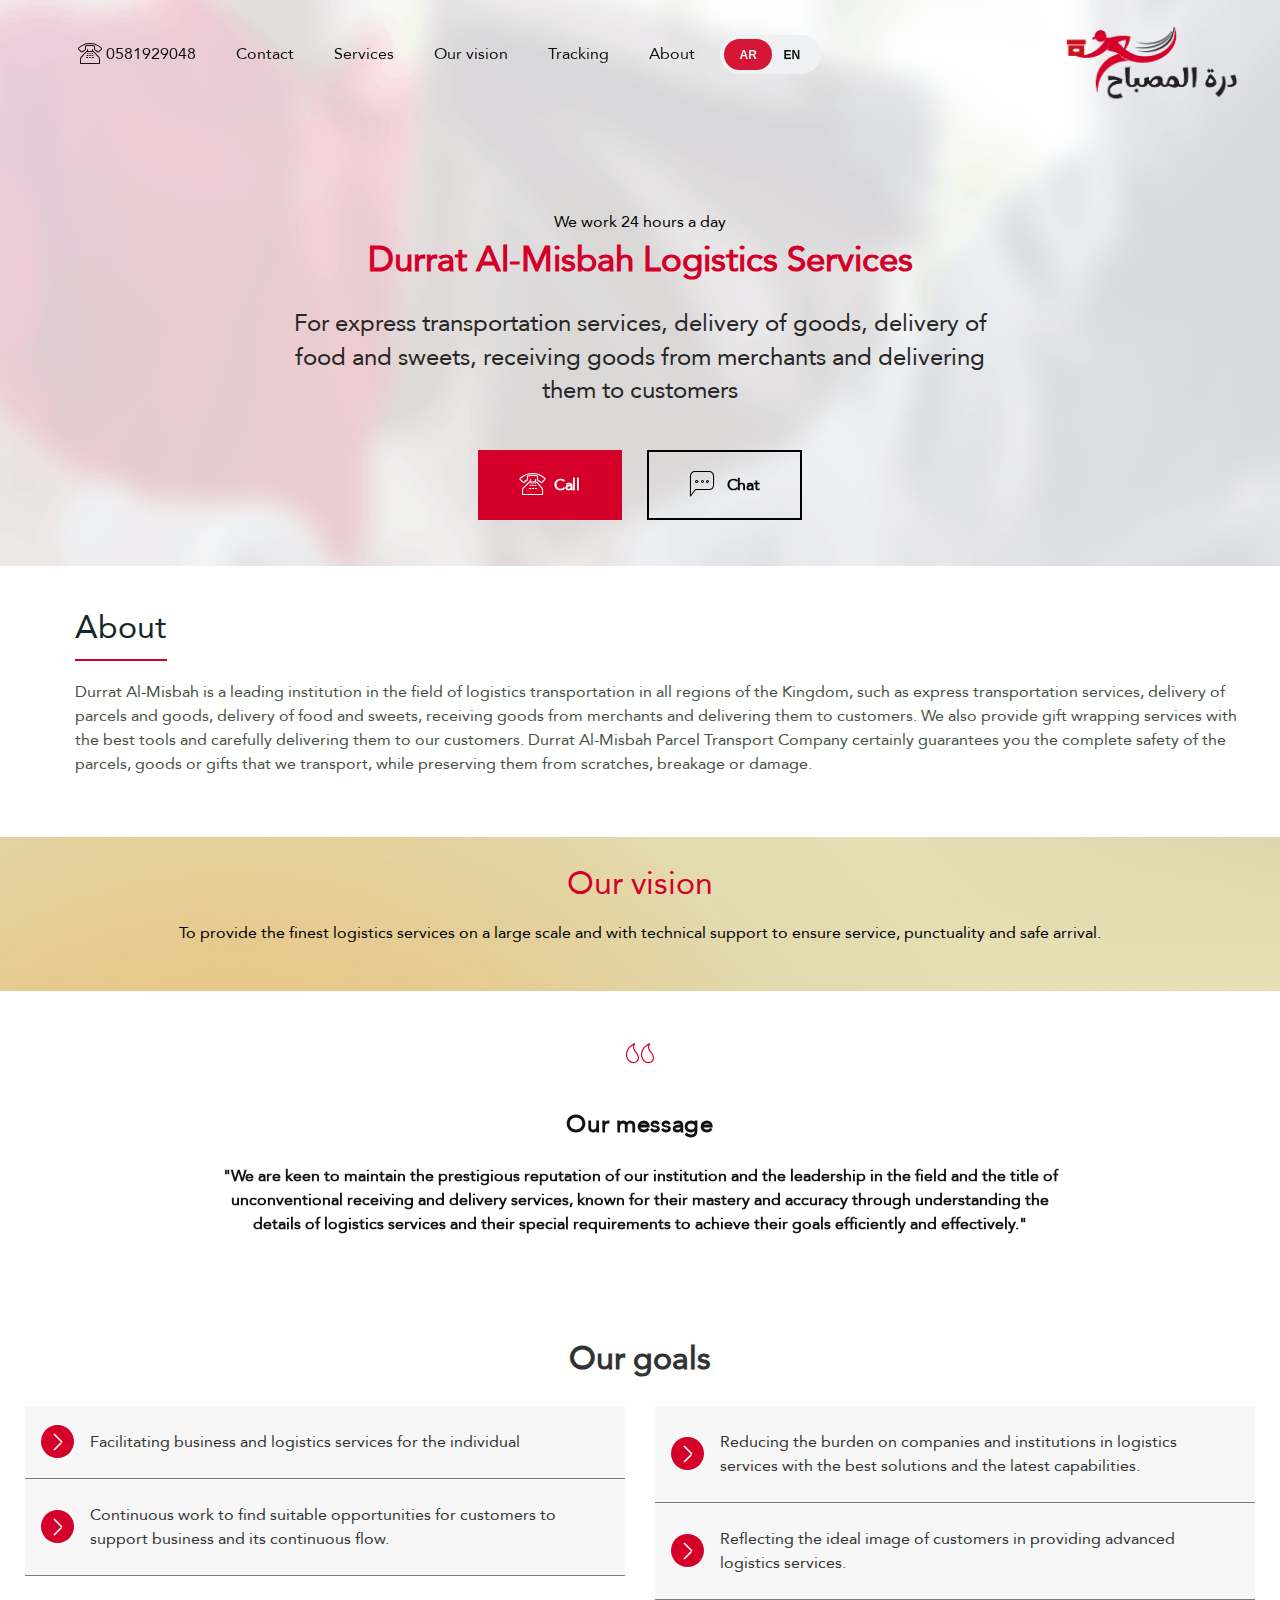
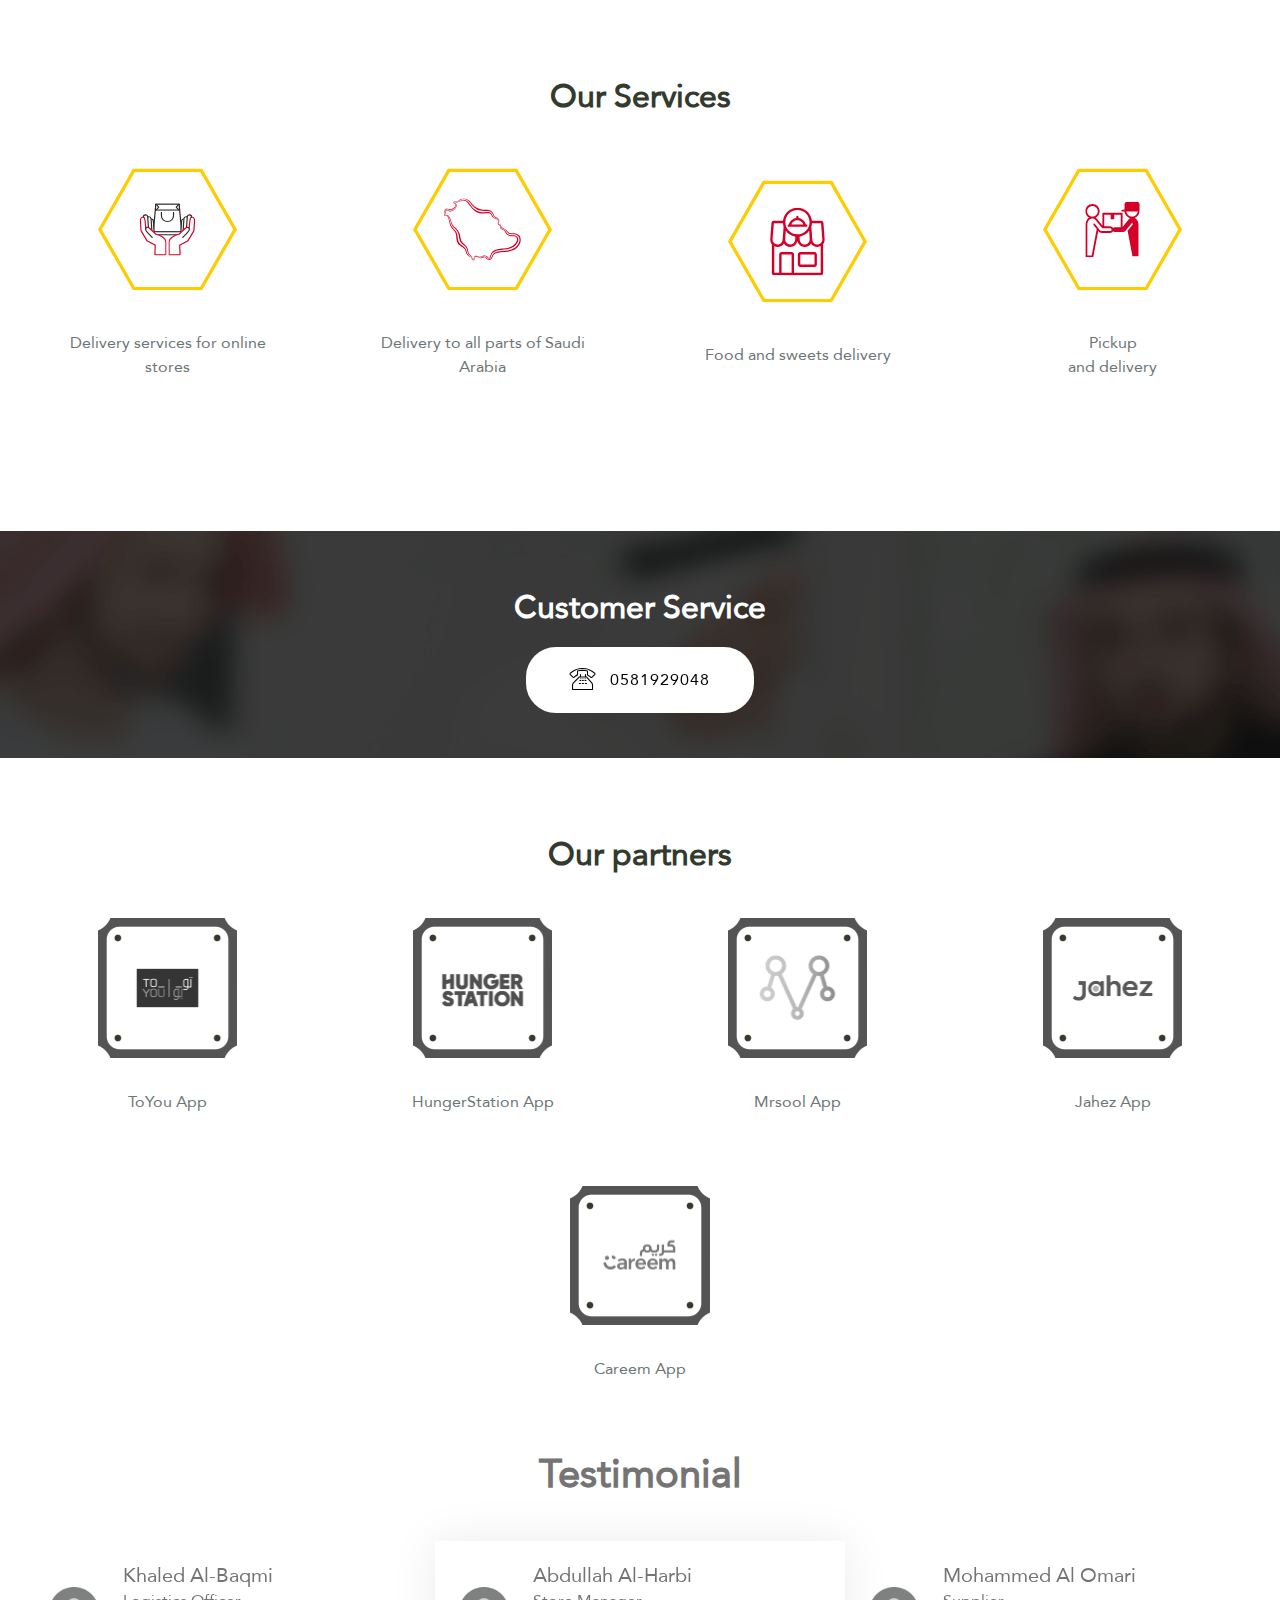
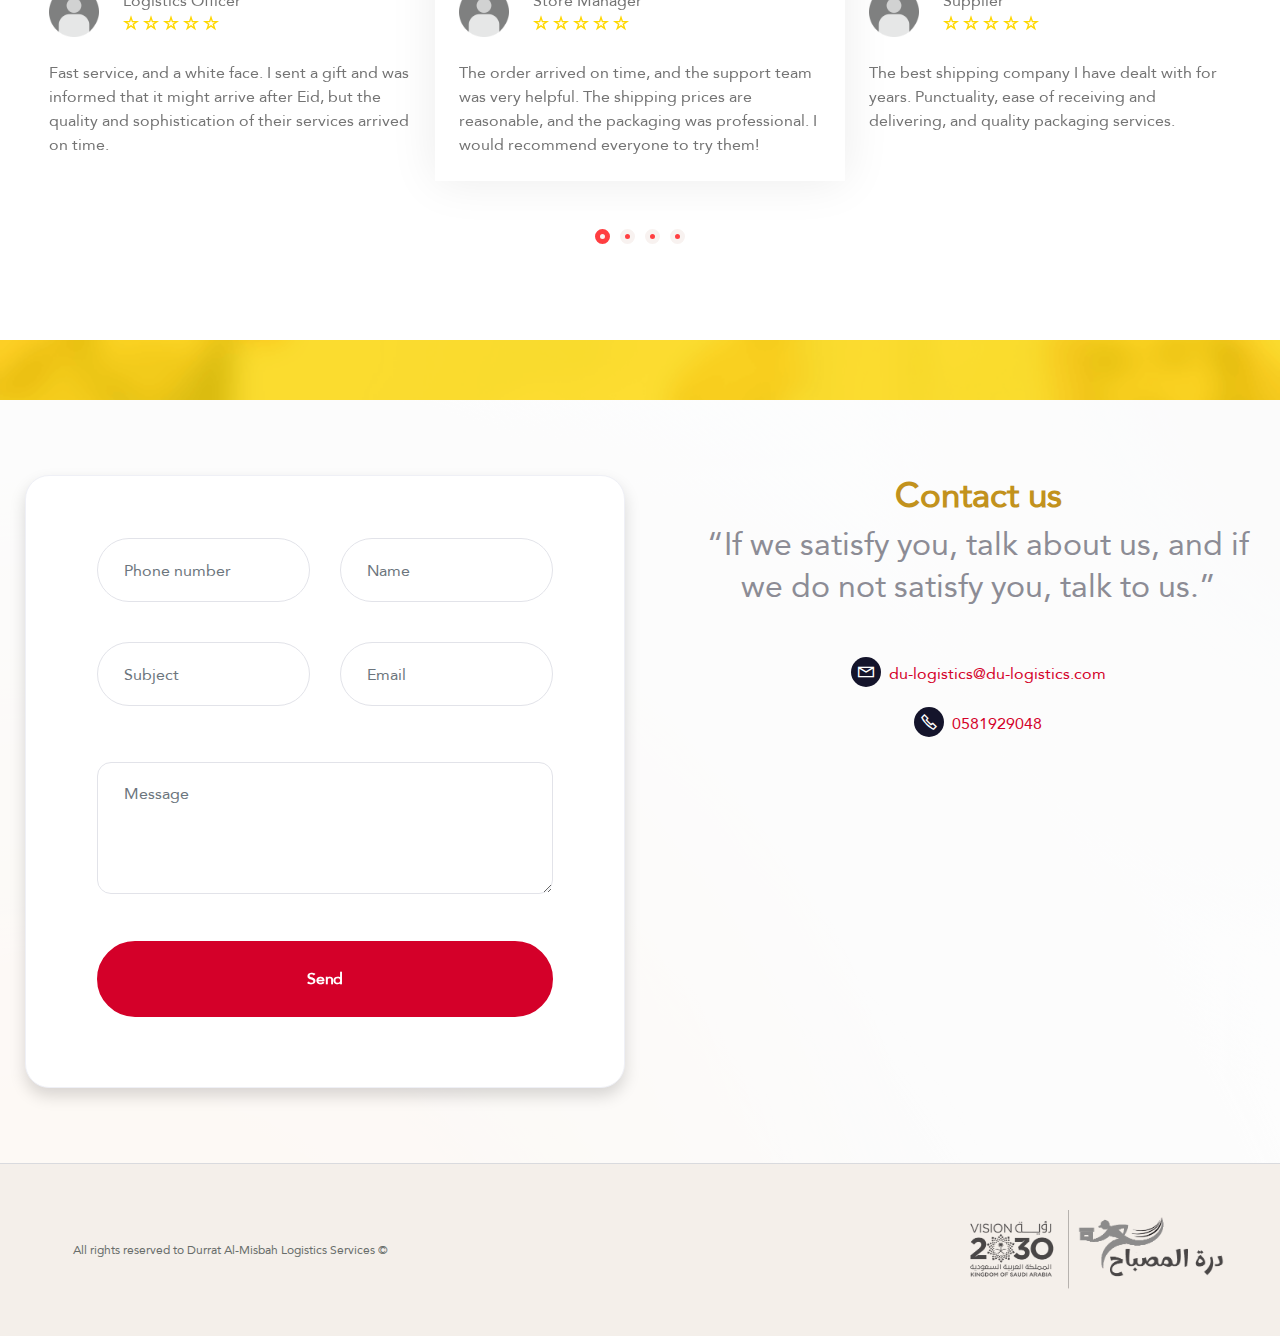
==== commit 74a4d1c3: "Fix" ====
--- a/en.html
+++ b/en.html
@@ -99,6 +99,21 @@
           </button>
           <div class="collapse navbar-collapse" id="navbarSupportedContent">
             <ul class="navbar-nav nav-dropdown p-0" data-app-modern-menu="true">
+              <li class="nav-item d-flex align-items-center">
+                <div class="lang-switcher d-flex align-items-center">
+                  <div class="switch">
+                    <input
+                      id="language-toggle"
+                      class="check-toggle check-toggle-round-flat"
+                      type="checkbox"
+                    />
+                    <label for="language-toggle" class="mb-0"></label>
+                    <span class="on">AR</span>
+                    <span class="off">EN</span>
+                  </div>
+                </div>
+              </li>
+
               <li class="nav-item">
                 <a
                   class="nav-link link text-black display-7"
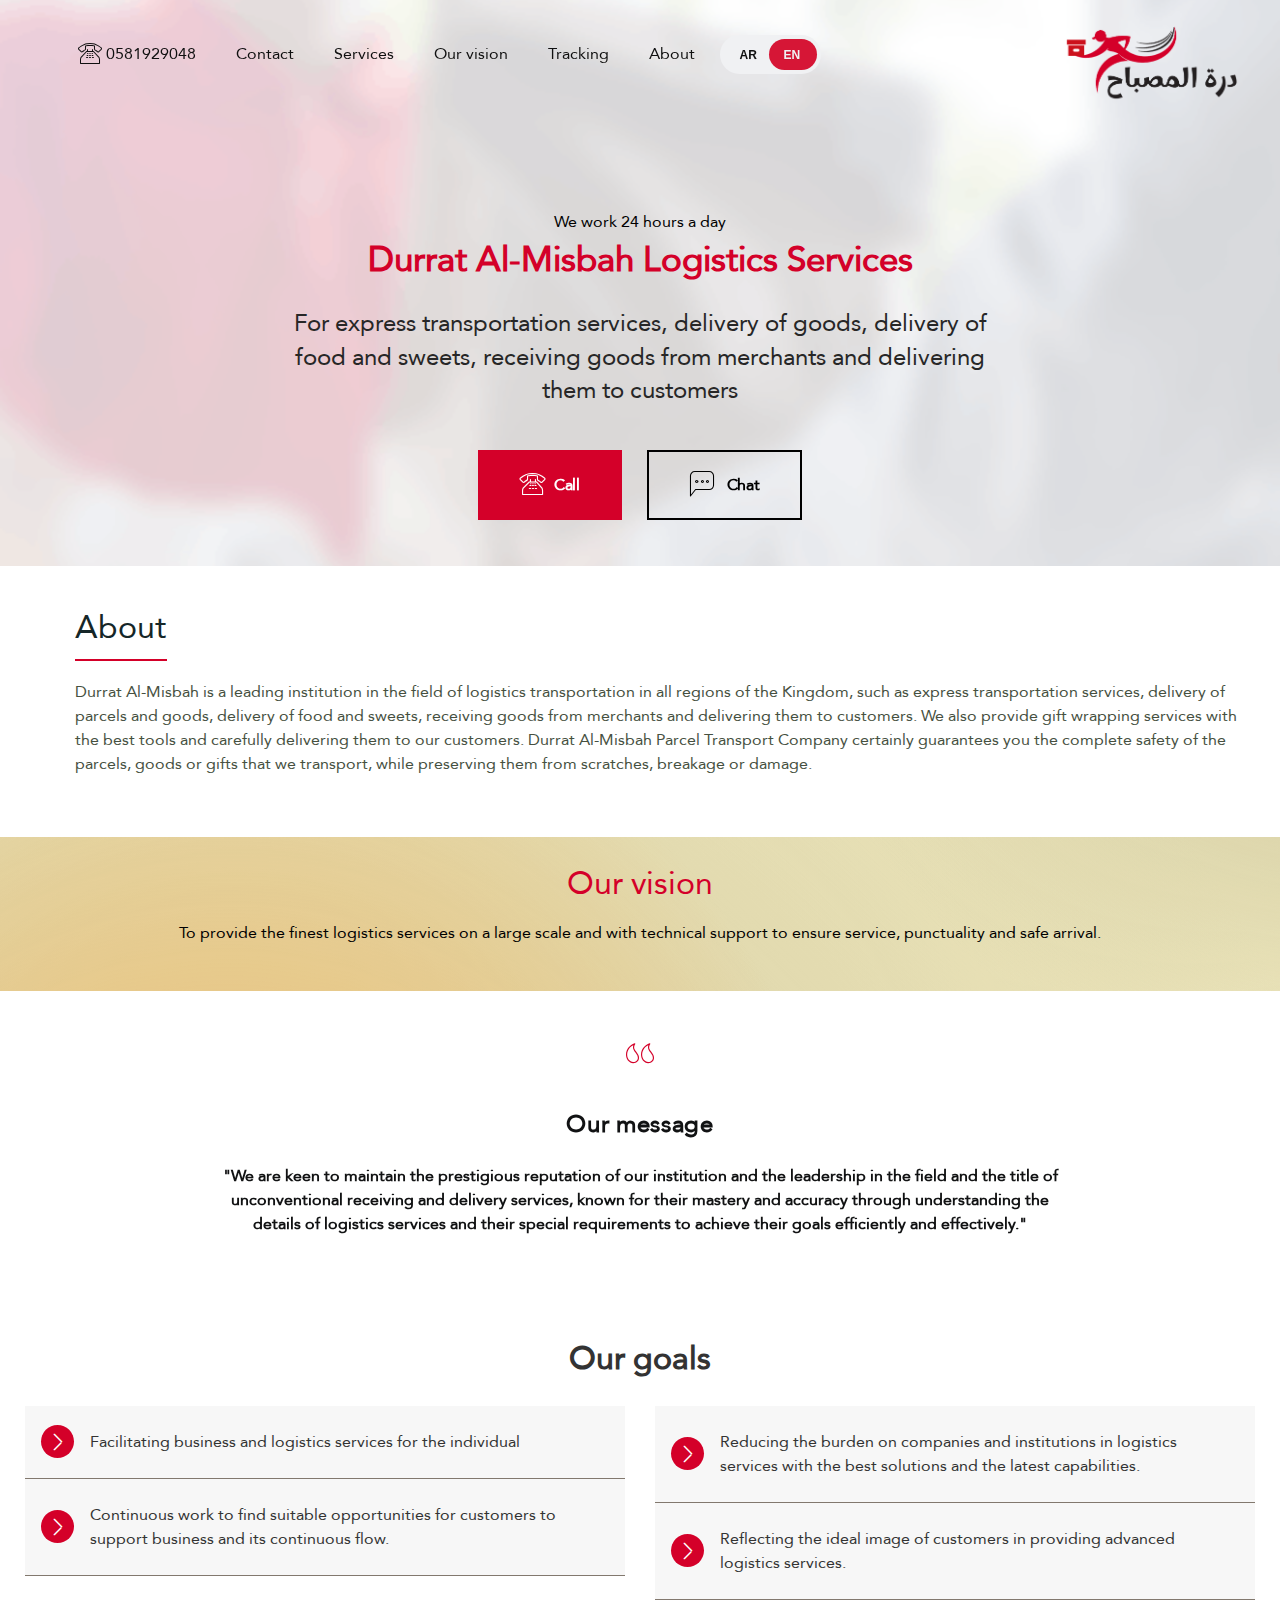
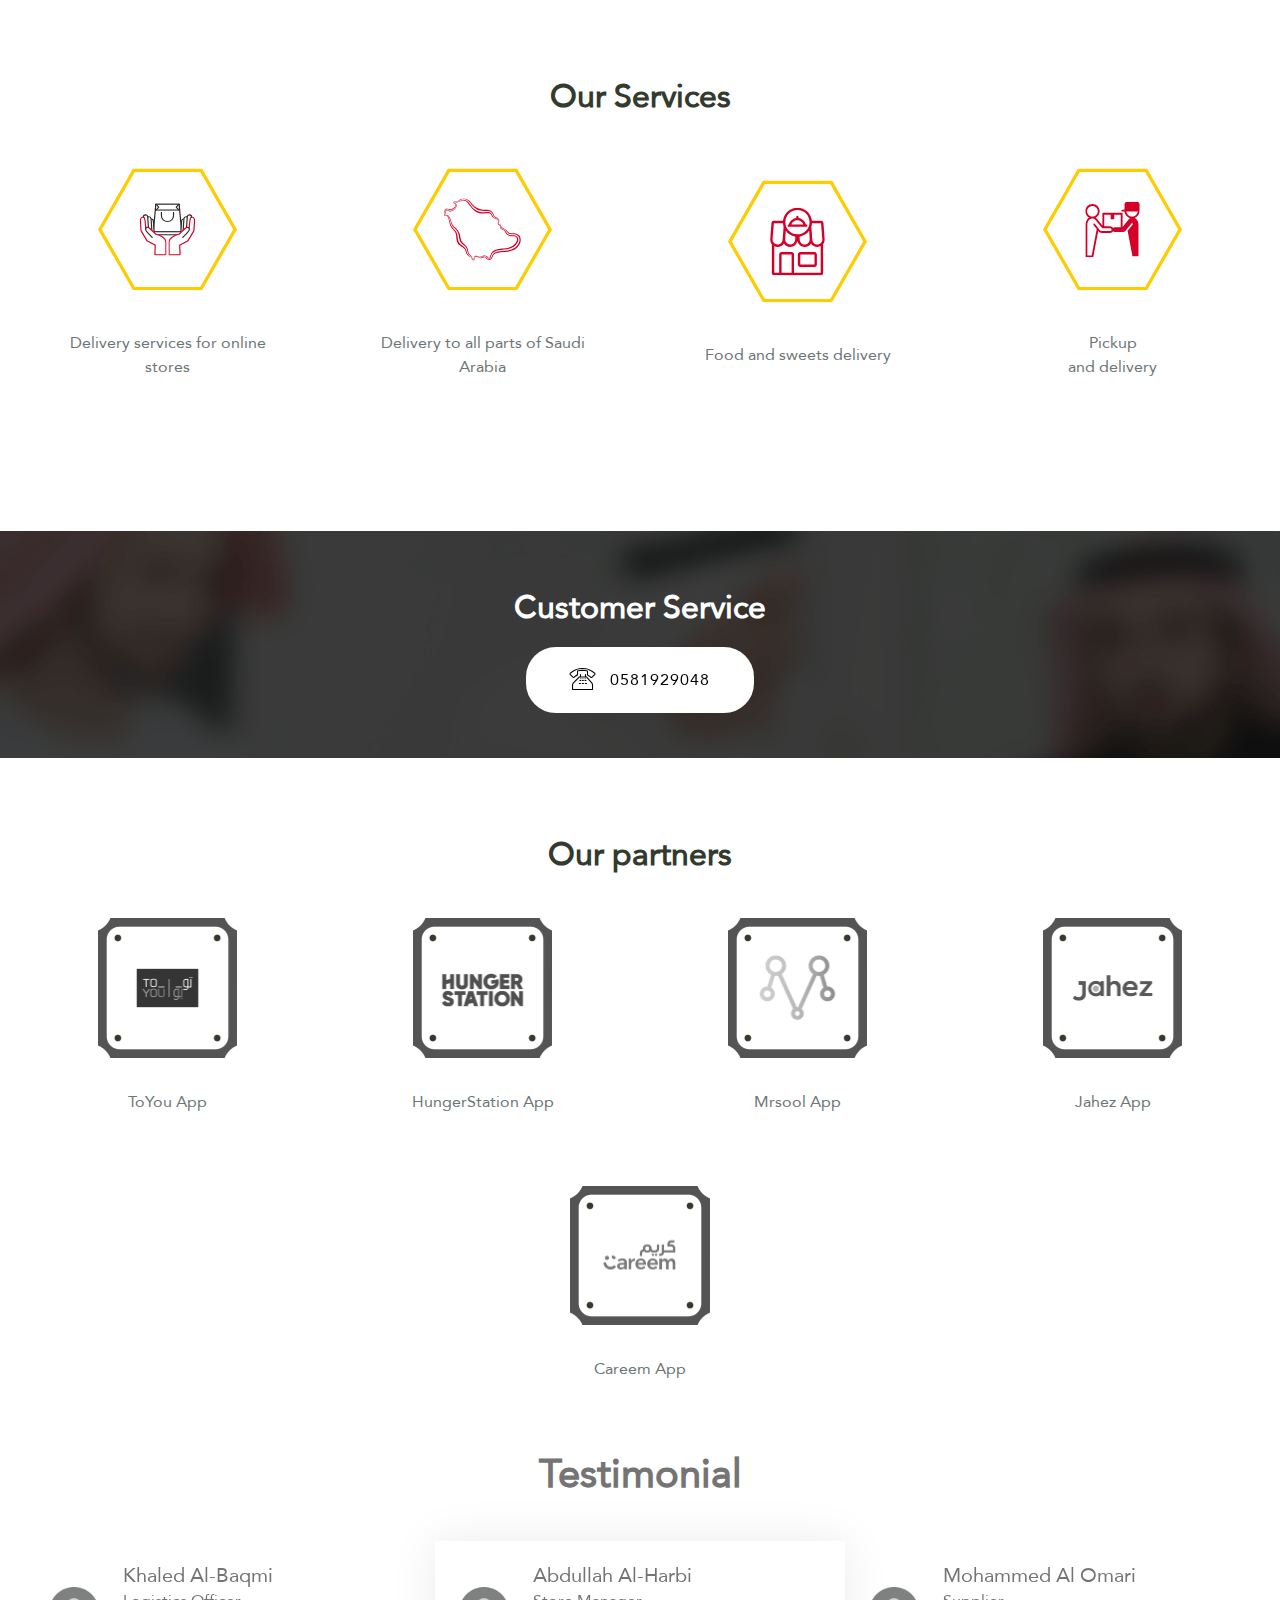
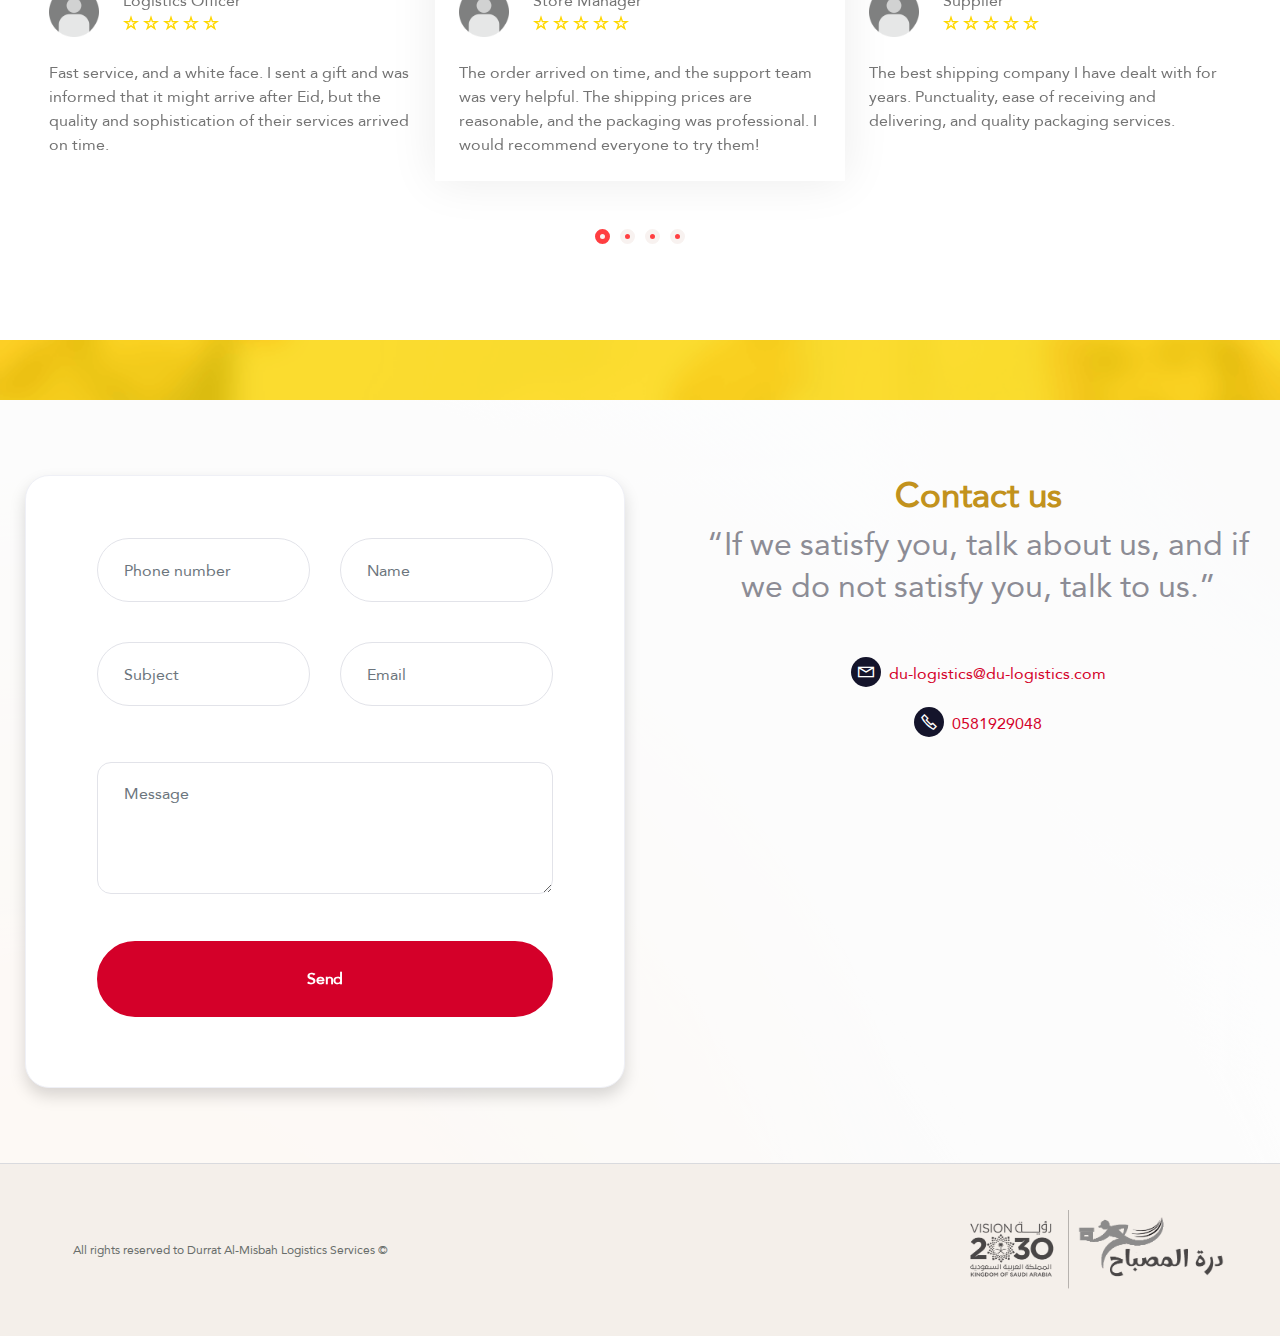
==== commit 5c32a326: "Fix" ====
--- a/en.html
+++ b/en.html
@@ -64,6 +64,24 @@
     />
 
     <script src="ajax/libs/jquery/3.5.1/jquery.min.js"></script>
+
+    <style>
+      input.check-toggle-round-flat + label:after {
+        right: 4px;
+      }
+
+      input.check-toggle-round-flat:checked + label:after {
+        margin-right: 44px;
+      }
+
+      .switch > span.on {
+        color: #101010;
+      }
+
+      .switch > span.off {
+        color: #f0f1f3;
+      }
+    </style>
   </head>
   <body>
     <!-- Header -->
@@ -1190,11 +1208,11 @@
     <!-- <script src="assets/formoid/formoid.min.js"></script> -->
     <script src="assets/owlcarousel/owl.carousel.min.js"></script>
 
+    <!-- Testimonials carousel -->
     <script>
       (function ($) {
         "use strict";
 
-        // Testimonials carousel
         $(".testimonial-carousel").owlCarousel({
           autoplay: true,
           smartSpeed: 1000,
@@ -1215,5 +1233,37 @@
         });
       })(jQuery);
     </script>
+
+    <!--  Language btn -->
+    <script>
+      const languageToggle = document.getElementById("language-toggle");
+
+      // Check if the page is being loaded from the cache
+      window.addEventListener("pageshow", function (event) {
+        // If the language toggle was checked, uncheck it
+        if (
+          event.persisted ||
+          (window.performance && window.performance.navigation.type === 2)
+        ) {
+          languageToggle.checked = false;
+        }
+      });
+
+      // Get the current domain
+      const currentDomain = window.location.origin;
+      // Subdirectory for development only
+      const subdirectory =
+        window.location.hostname === "127.0.0.1" ? "" : "/logistic";
+
+      languageToggle.addEventListener("change", function () {
+        if (this.checked) {
+          // Redirect to Arabic page
+          window.location.href = `${currentDomain}${subdirectory}`;
+        } else {
+          // Redirect to English page
+          window.location.href = `${currentDomain}${subdirectory}/en.html`;
+        }
+      });
+    </script>
   </body>
 </html>
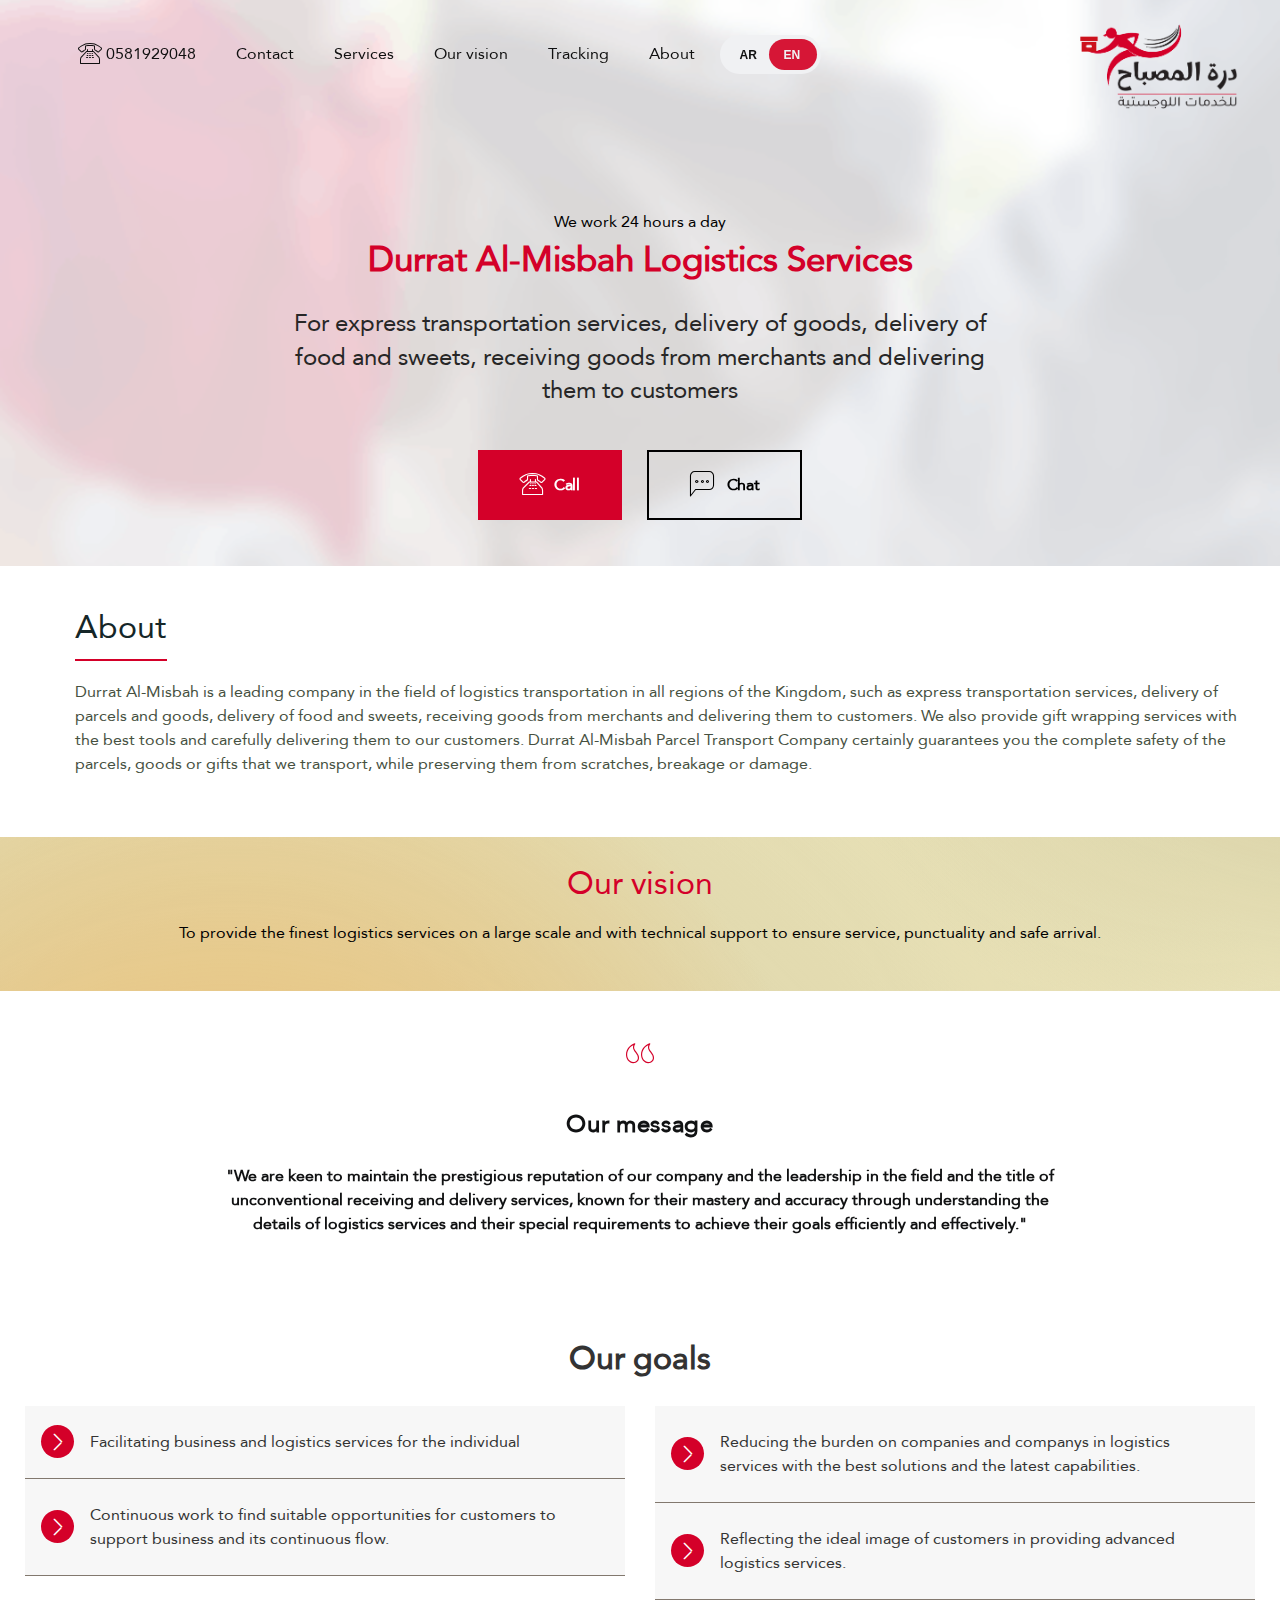
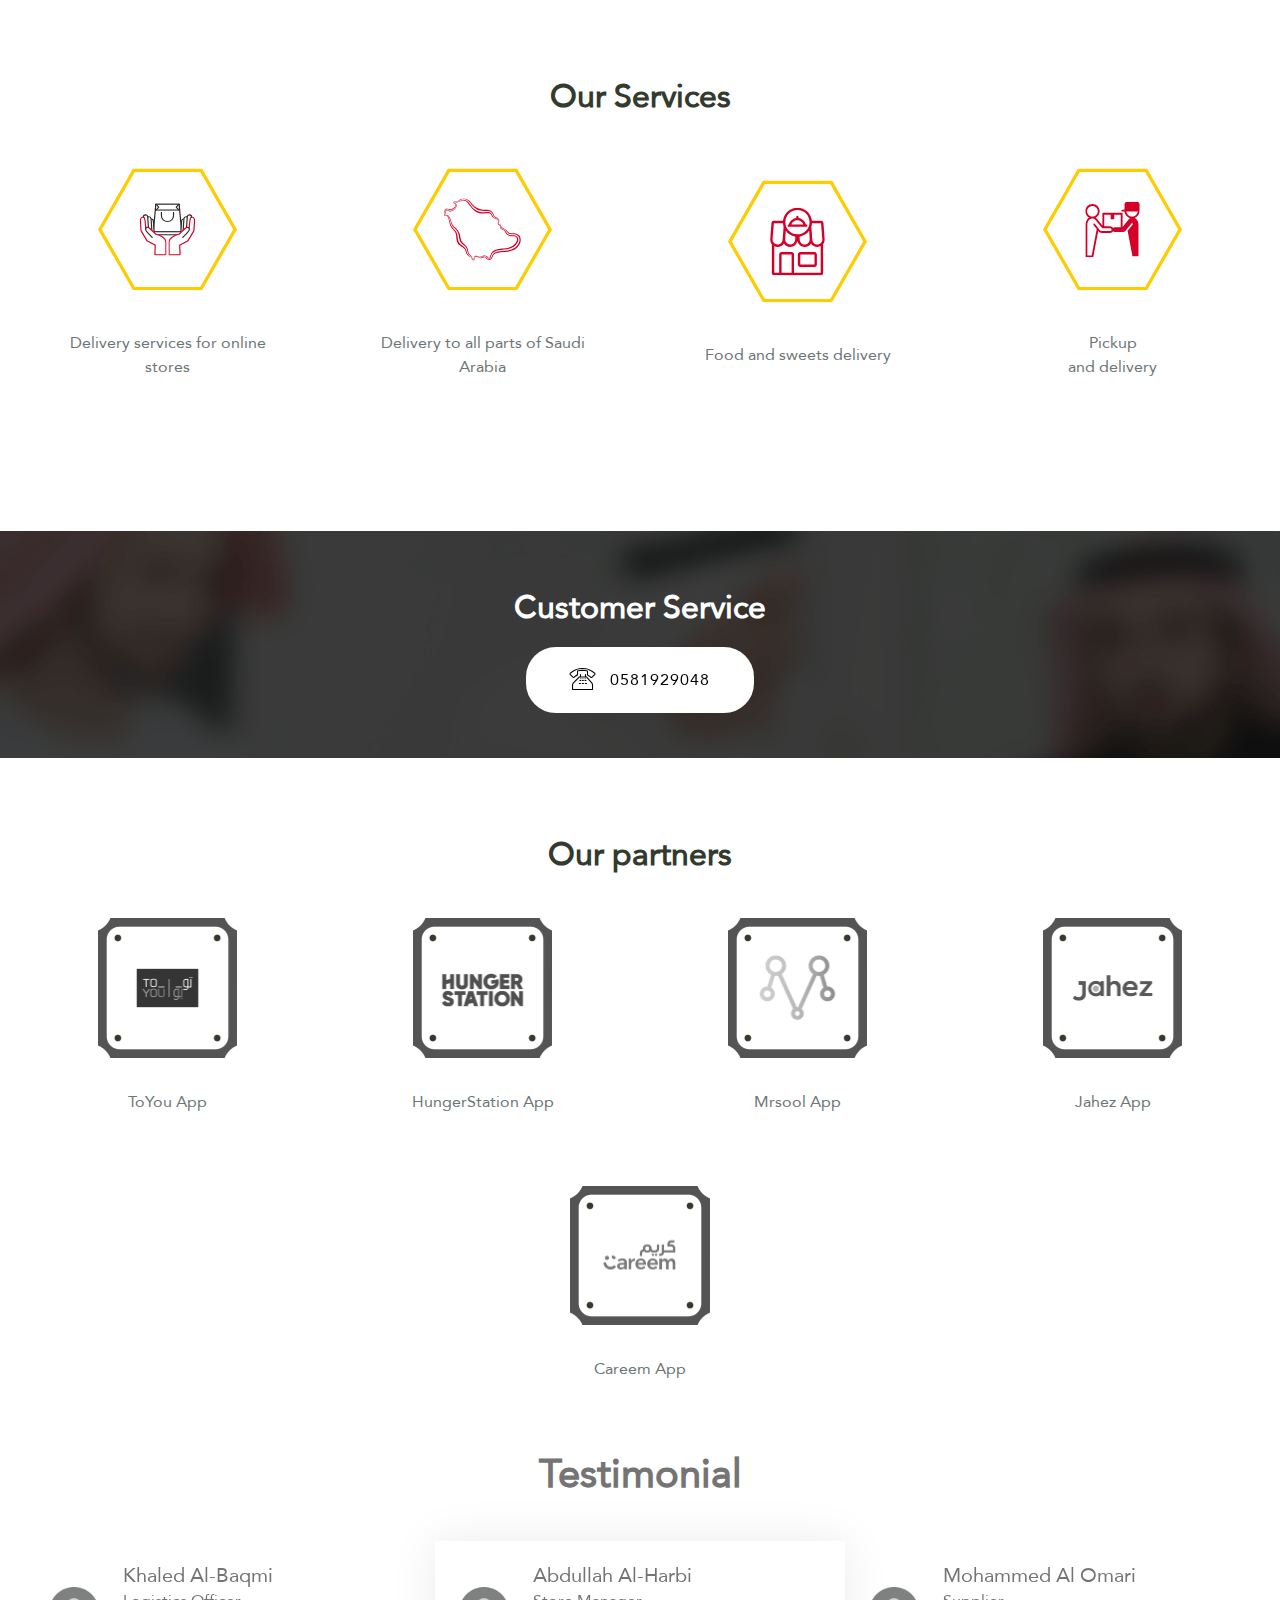
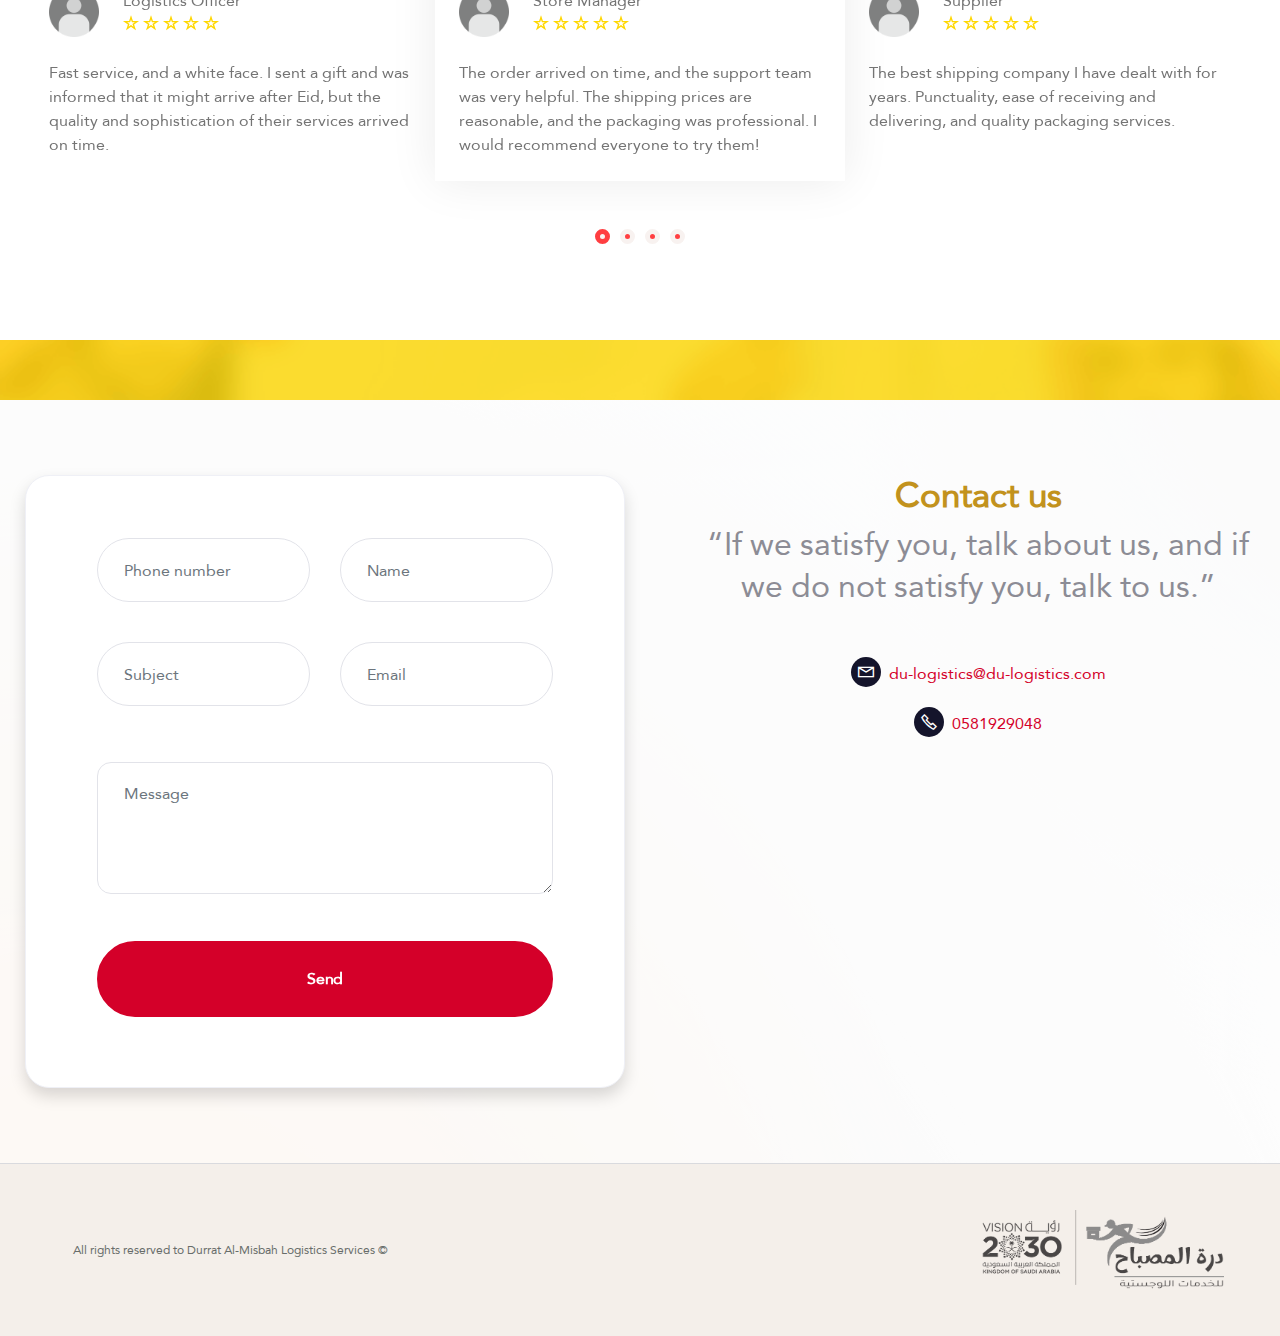
==== commit ba00ea13: "Fix" ====
--- a/en.html
+++ b/en.html
@@ -5,14 +5,14 @@
     <meta http-equiv="X-UA-Compatible" content="IE=edge" />
 
     <meta name="twitter:card" content="summary_large_image" />
-    <!-- <meta name="twitter:image:src" content="assets/images/index-meta.jpg"> -->
-    <!-- <meta property="og:image" content="assets/images/index-meta.jpg"> -->
+    <meta name="twitter:image:src" content="assets/images/zxc.jpg">
+    <meta property="og:image" content="assets/images/zxc.jpg">
     <meta name="twitter:title" content="درة المصباح للخدمات اللوجستية" />
     <meta
       name="viewport"
       content="width=device-width, initial-scale=1, minimum-scale=1"
     />
-    <!-- <link rel="shortcut icon" href="assets/images/untitled-1-128x128.png" type="image/x-icon"> -->
+    <link rel="shortcut icon" href="assets/images/qwe.png" type="image/x-icon">
     <meta
       name="description"
       content="لخدمات النقل السريع وتوصيل البضائع وتوصيل الأطعمة والحلويات واستلام البضائع من التجار وتسليمها إلى العملاء"
@@ -74,6 +74,14 @@
         margin-right: 44px;
       }
 
+      input.check-toggle-round-flat:checked ~ .off {
+        color: #101010;
+      }
+
+      input.check-toggle-round-flat:checked ~ .on {
+        color: #f0f1f3;
+      }
+
       .switch > span.on {
         color: #101010;
       }
@@ -93,7 +101,7 @@
               <a href="index.htm">
                 <img
                   src="assets/images/untitled-1-128x128.png"
-                  alt="مؤسسة درة المصباح للخدمات اللوجستية"
+                  alt="شركة درة المصباح للخدمات اللوجستية"
                   style="height: 6.8rem"
                 />
               </a>
@@ -255,7 +263,7 @@
                   class="mbr-text align-left mbr-fonts-style display-7"
                   style="text-align: left"
                 >
-                  Durrat Al-Misbah is a leading institution in the field of
+                  Durrat Al-Misbah is a leading company in the field of
                   logistics transportation in all regions of the Kingdom, such
                   as express transportation services, delivery of parcels and
                   goods, delivery of food and sweets, receiving goods from
@@ -336,7 +344,7 @@
                           class="mbr-section-subtitle mbr-fonts-style display-7"
                         >
                           "We are keen to maintain the prestigious reputation of
-                          our institution and the leadership in the field and
+                          our company and the leadership in the field and
                           the title of unconventional receiving and delivery
                           services, known for their mastery and accuracy through
                           understanding the details of logistics services and
@@ -493,7 +501,7 @@
                           class="mbr-fonts-style header-text mbr-bold display-7"
                         >
                           <div dir="ltr" class="text-left">
-                            Reducing the burden on companies and institutions in
+                            Reducing the burden on companies and companys in
                             logistics services with the best solutions and the
                             latest capabilities.
                           </div>
@@ -1256,13 +1264,14 @@
         window.location.hostname === "127.0.0.1" ? "" : "/logistic";
 
       languageToggle.addEventListener("change", function () {
-        if (this.checked) {
-          // Redirect to Arabic page
-          window.location.href = `${currentDomain}${subdirectory}`;
-        } else {
-          // Redirect to English page
-          window.location.href = `${currentDomain}${subdirectory}/en.html`;
-        }
+        const redirectUrl = this.checked
+          ? `${currentDomain}${subdirectory}`
+          : `${currentDomain}${subdirectory}/en.html`;
+
+        // Wait for 1 second (1000 milliseconds) before redirecting
+        setTimeout(function () {
+          window.location.href = redirectUrl;
+        }, 200);
       });
     </script>
   </body>
